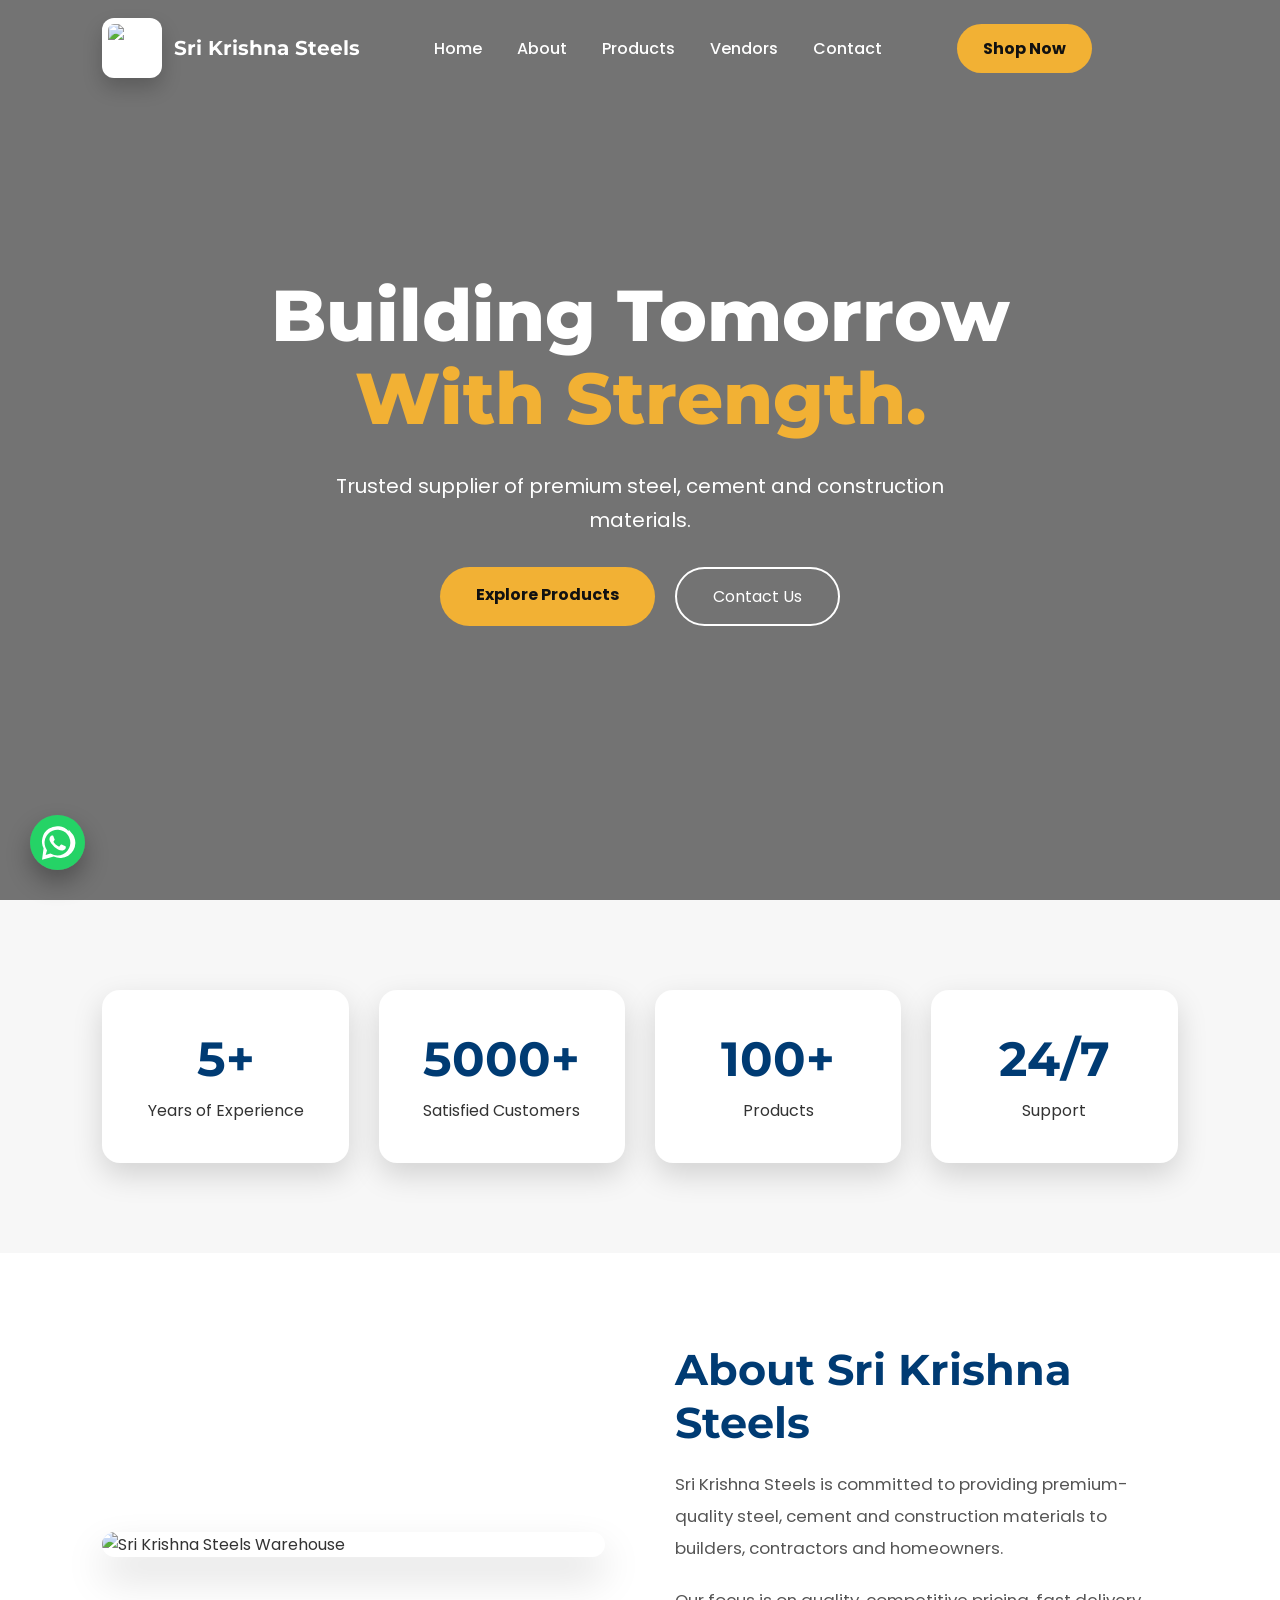
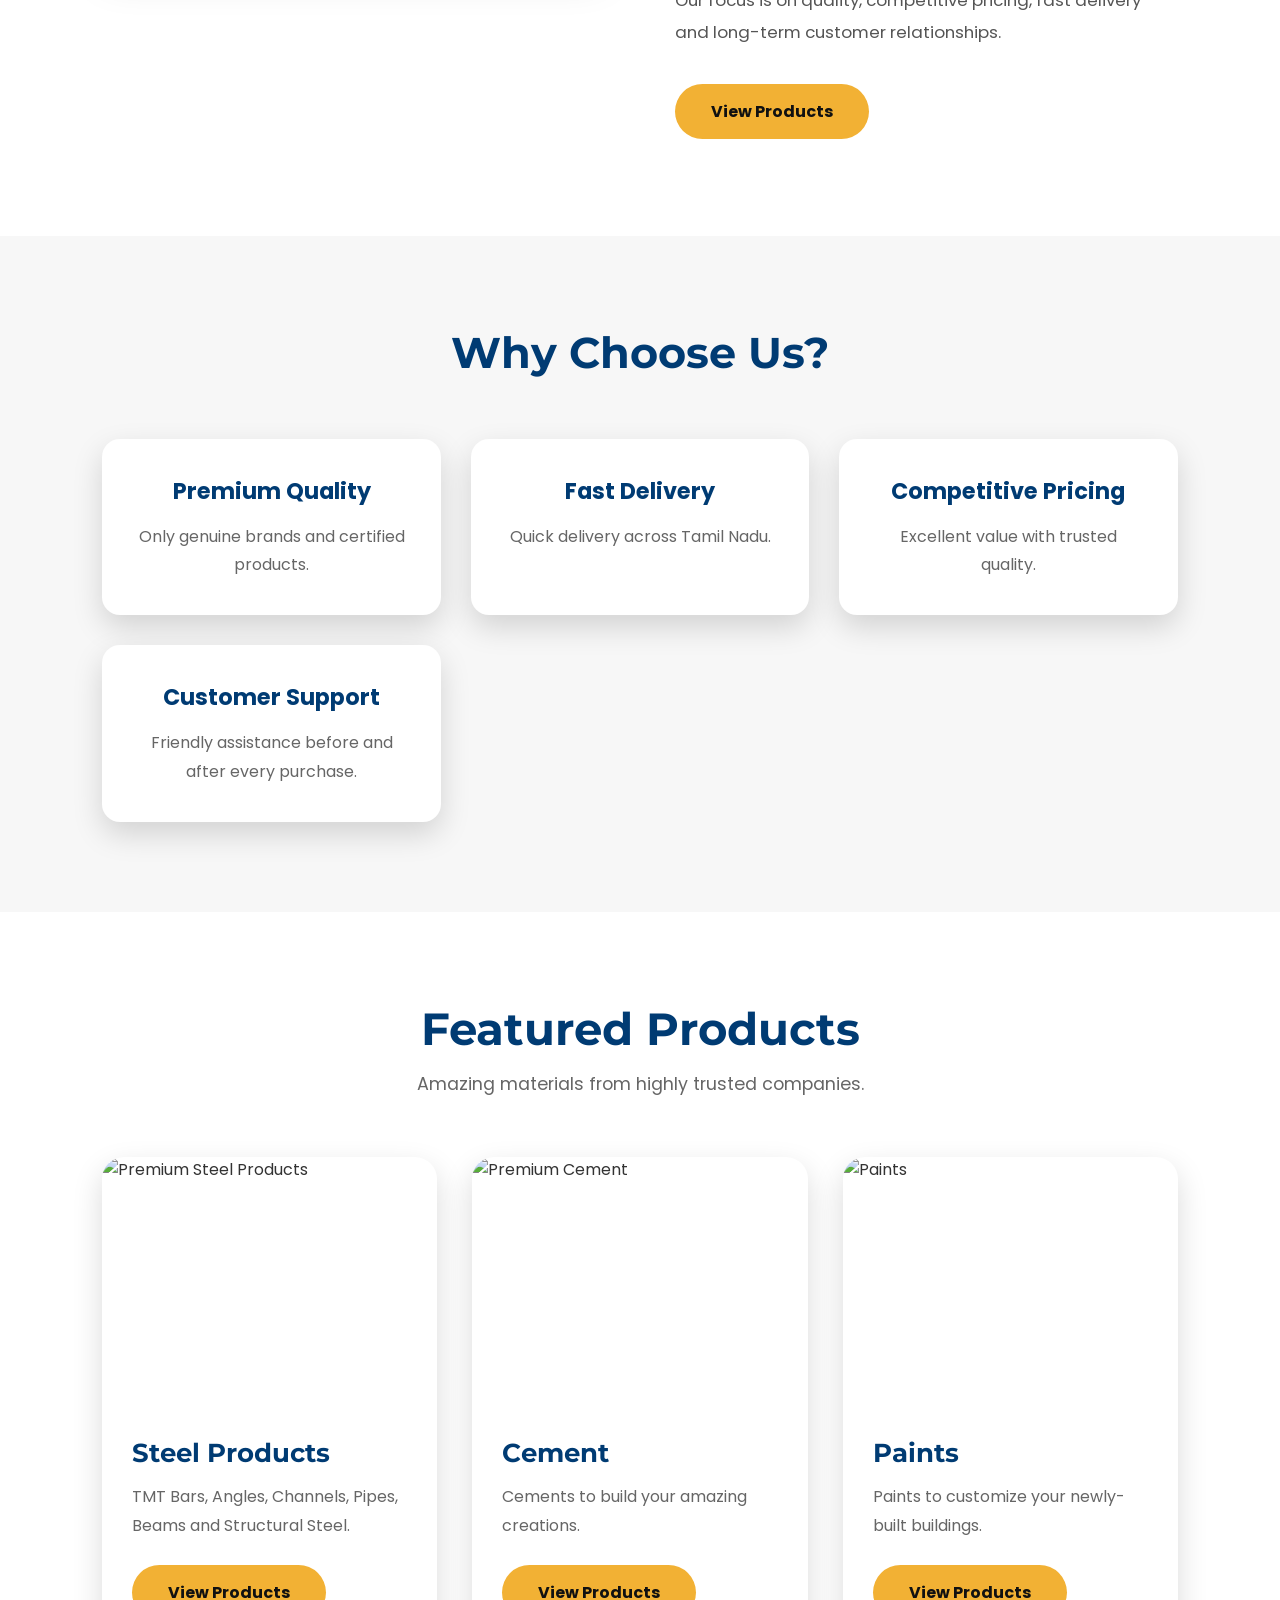
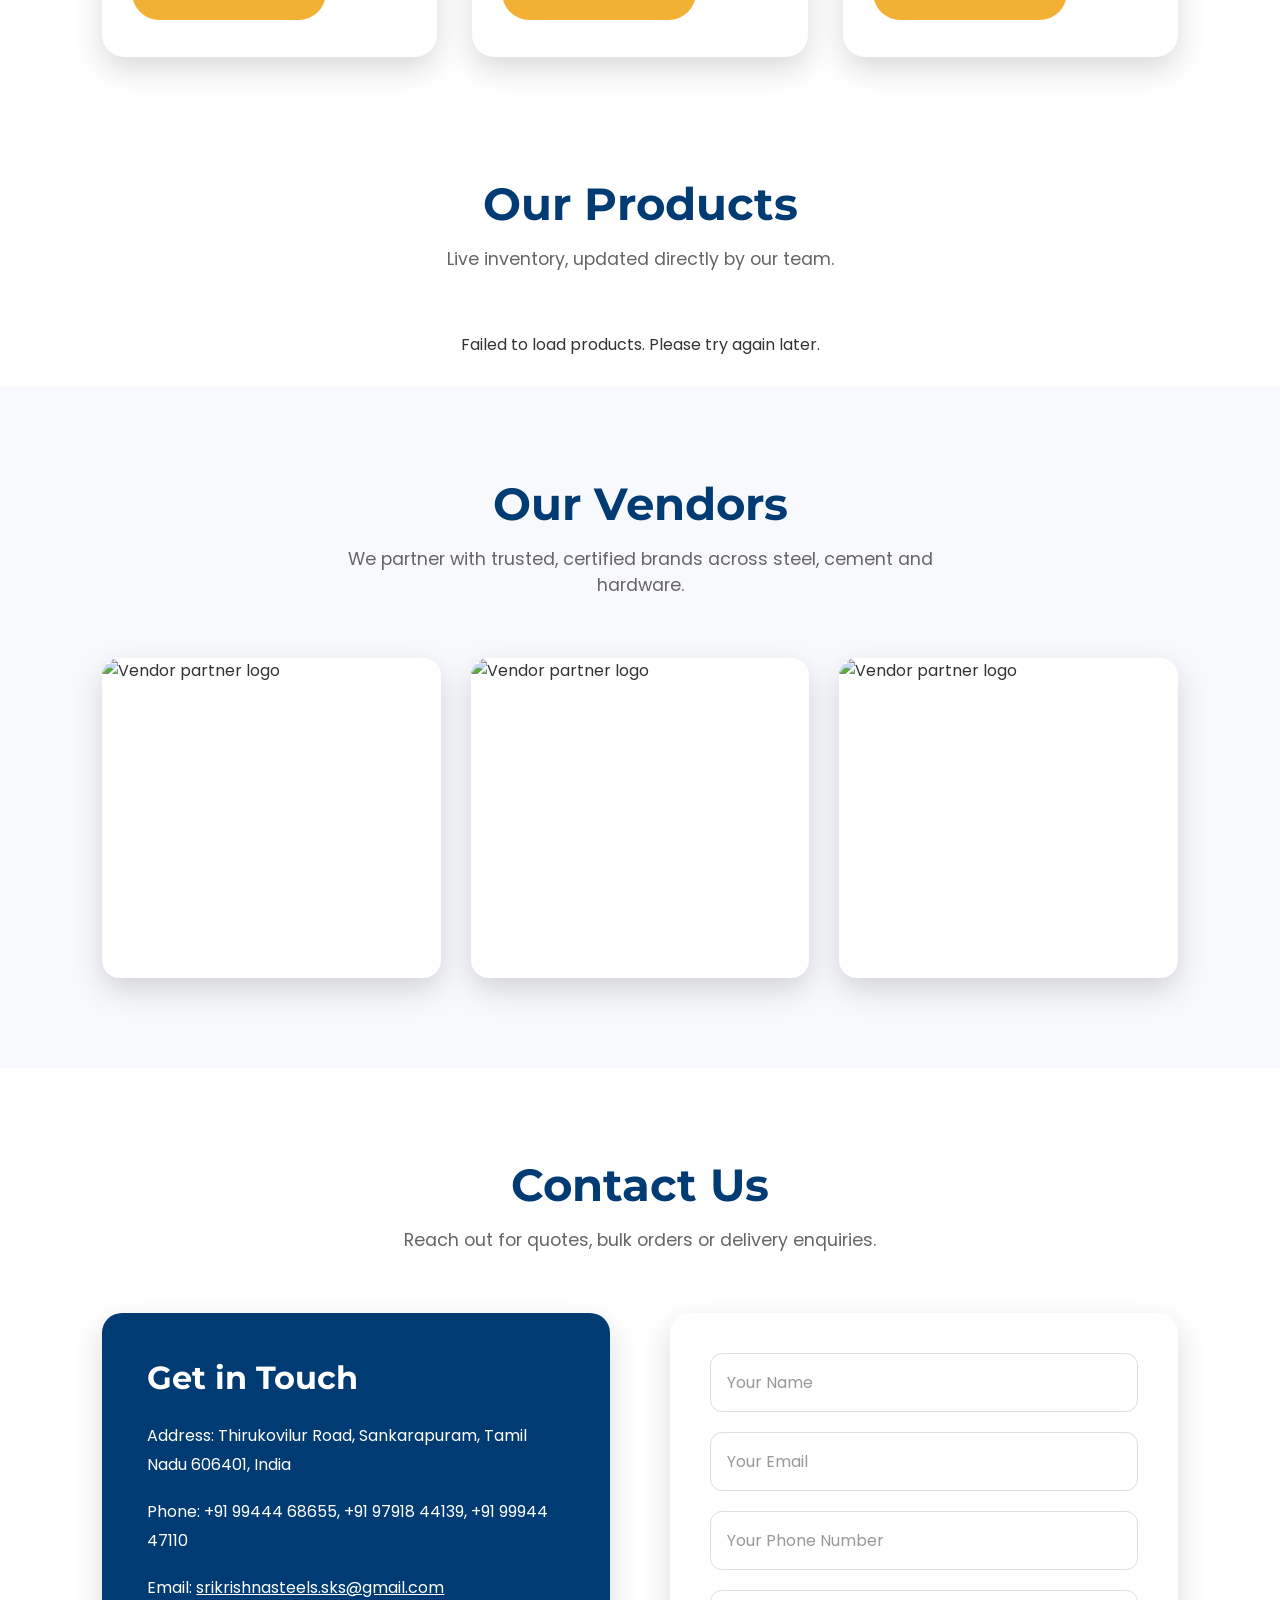
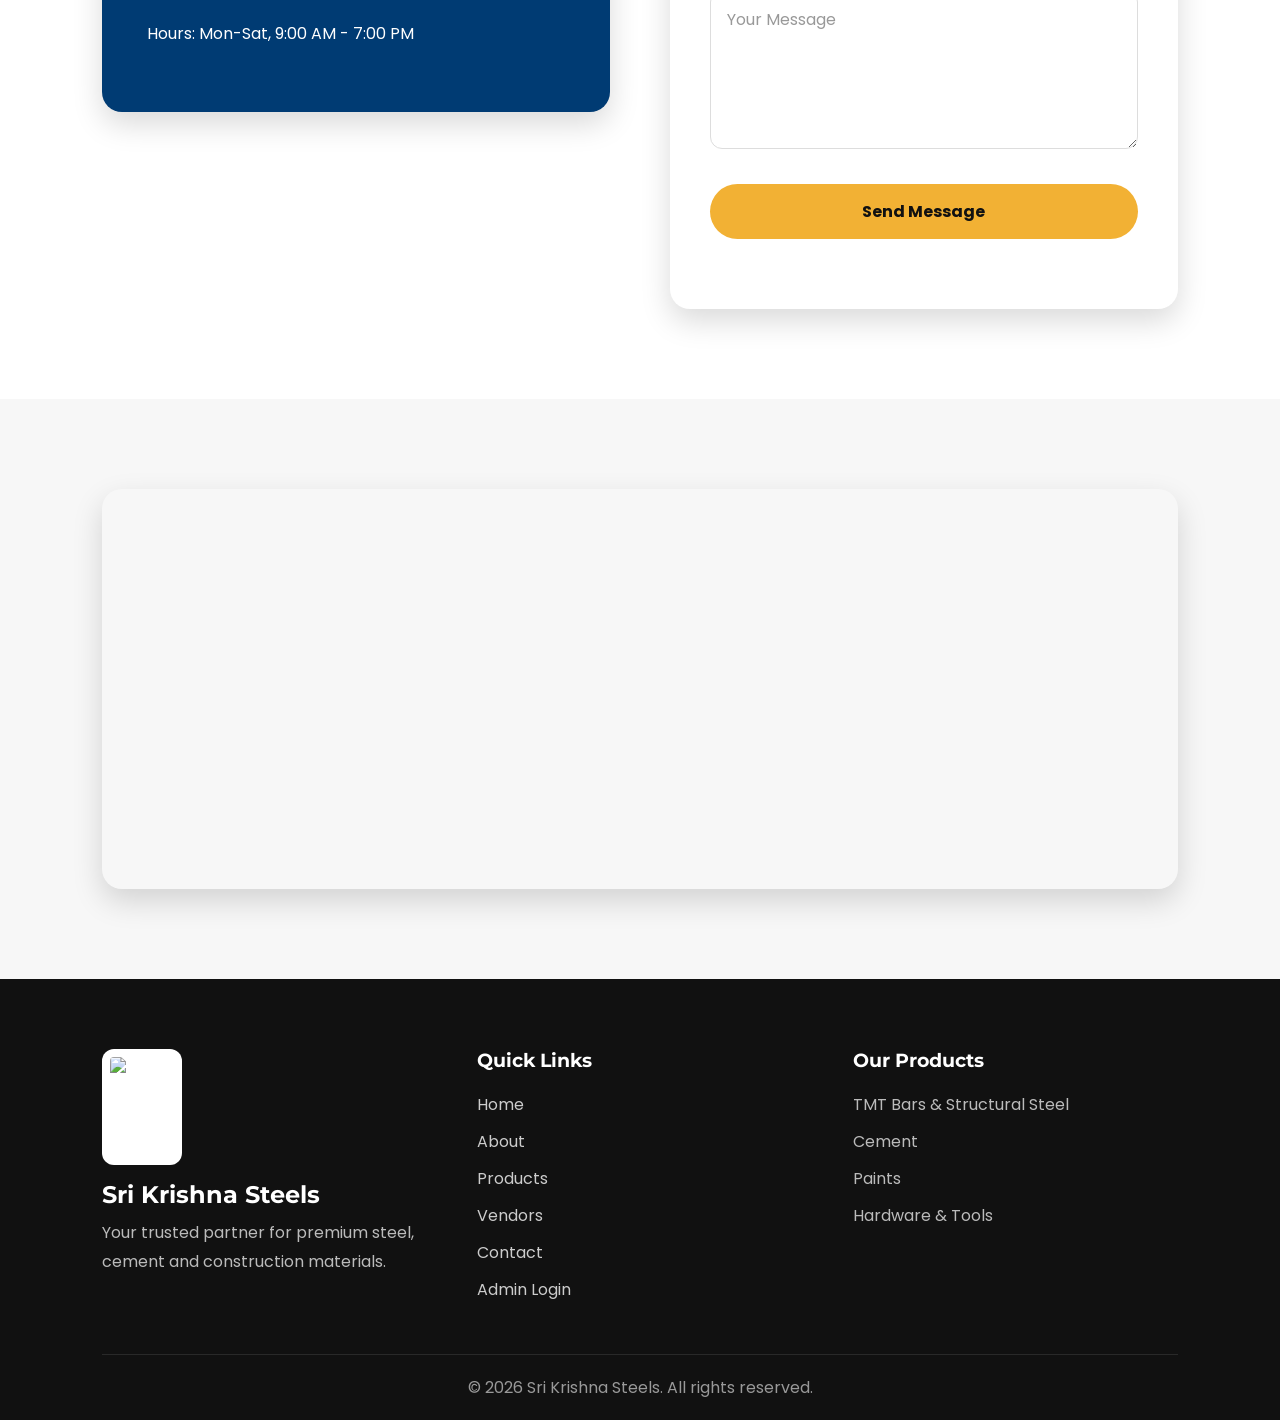
==== index.html @ 18e12d79 "Refactor product loading to use CSV instead of Firestore" ====
<!DOCTYPE html>
<html lang="en">

<head>

    <meta charset="UTF-8">
    <meta name="viewport" content="width=device-width, initial-scale=1.0">

    <title>Sri Krishna Steels | Premium Steel & Cement Supplier</title>

    <meta name="description"
        content="Sri Krishna Steels - Premium Steel, Cement, Hardware & Construction Materials.">

    <meta name="keywords"
        content="Steel,Cement,TMT Bars,Construction,Sri Krishna Steels">

    <meta name="author" content="Aadhavan Mathivanan - Website Designer">

    <meta name="theme-color" content="#003B73">

    <meta name="robots" content="index, follow">

    <link rel="icon" href="https://i.postimg.cc/sDcR0d3W/Screenshot-2026-07-01-153919.png">

    <link rel="stylesheet" href="style.css">

    <link href="https://fonts.googleapis.com/css2?family=Montserrat:wght@500;700;800&family=Poppins:wght@300;400;500;600&display=swap"
        rel="stylesheet">

</head>

<body>

<!-- ================= NAVBAR ================= -->

<header>

<nav class="navbar">

    <a href="#home" class="logo">

        <img src="https://i.postimg.cc/sDcR0d3W/Screenshot-2026-07-01-153919.png"
     alt="Sri Krishna Steels Logo"
     loading="eager">

        <span>Sri Krishna Steels</span>

    </a>

    <ul class="nav-links">

        <li><a href="#home">Home</a></li>

        <li><a href="#about">About</a></li>

        <li><a href="#products">Products</a></li>

        <li><a href="#vendors">Vendors</a></li>

        <li><a href="#contact">Contact</a></li>

    </ul>

    <a href="shop/index.html"
       class="shop-button">

        Shop Now

    </a>

    <div class="translate-widget">

        <div id="google_translate_element" class="google-translate-widget"></div>
    </div>

    <button class="hamburger" type="button" aria-label="Toggle navigation menu" aria-expanded="false">

        <span></span>
        <span></span>
        <span></span>

    </button>

</nav>

</header>

<!-- ================= HERO ================= -->

<section class="hero" id="home">

    <div class="hero-overlay"></div>

    <div class="hero-content">

        <h1>

            Building Tomorrow

            <span>With Strength.</span>

        </h1>

        <p>

            Trusted supplier of premium steel,
            cement and construction materials.

        </p>

        <div class="hero-buttons">

            <a href="#products"
               class="primary-btn">

                Explore Products

            </a>

            <a href="#contact"
               class="secondary-btn">

                Contact Us

            </a>

        </div>

    </div>

</section>

<!-- ================= STATS ================= -->

<section class="stats">

    <div class="stat-card">

        <h2>5+</h2>

        <p>Years of Experience</p>

    </div>

    <div class="stat-card">

        <h2>5000+</h2>

        <p>Satisfied Customers</p>

    </div>

    <div class="stat-card">

        <h2>100+</h2>

        <p>Products</p>

    </div>

    <div class="stat-card">

        <h2>24/7</h2>

        <p>Support</p>

    </div>

</section>

<!-- ================= ABOUT ================= -->

<section class="about" id="about">

<div class="about-container">

<div class="about-image">

<img src="https://i.ibb.co/3YjVnnwv/Screenshot-2026-07-06-174318.png"
     alt="Sri Krishna Steels Warehouse"
     loading="lazy">

</div>

<div class="about-content">

<h2>

About Sri Krishna Steels

</h2>

<p>

Sri Krishna Steels is committed to
providing premium-quality steel,
cement and construction materials
to builders, contractors and
homeowners.

</p>

<p>

Our focus is on quality,
competitive pricing,
fast delivery
and long-term customer relationships.

</p>

<a href="#products"
class="primary-btn">

View Products

</a>

</div>

</div>

</section>

<!-- ================= FEATURES ================= -->

<section class="why-us">

<h2>

Why Choose Us?

</h2>

<div class="features-grid">

<div class="feature-card">

<h3>Premium Quality</h3>

<p>

Only genuine brands and certified products.

</p>

</div>

<div class="feature-card">

<h3>Fast Delivery</h3>

<p>

Quick delivery across Tamil Nadu.

</p>

</div>

<div class="feature-card">

<h3>Competitive Pricing</h3>

<p>

Excellent value with trusted quality.

</p>

</div>

<div class="feature-card">

<h3>Customer Support</h3>

<p>

Friendly assistance before and after every purchase.

</p>

</div>

</div>

</section>
<!-- ================= PRODUCTS ================= -->

<section class="products" id="products">

    <div class="section-title">
        <h2>Featured Products</h2>
        <p>Amazing materials from highly trusted companies.</p>
    </div>

    <div class="product-grid">

        <div class="card">

            <img src="https://www.morecambemetals.co.uk/wp-content/uploads/2018/03/stainless-steel.jpg"
                 alt="Premium Steel Products"
                 loading="lazy">

            <div class="card-content">

                <h3>Steel Products</h3>

                <p>
                    TMT Bars, Angles, Channels, Pipes,
                    Beams and Structural Steel.
                </p>

                <a href="shop/index.html" class="primary-btn">
                    View Products
                </a>

            </div>

        </div>

        <div class="card">

            <img src="https://s7ap1.scene7.com/is/image/TslDXP/cement-the-foundation-of-modern-construction?fmt=webp-alpha"
                 alt="Premium Cement"
                 loading="lazy">

            <div class="card-content">

                <h3>Cement</h3>

                <p>
                    Cements to build your amazing creations.
                </p>

                <a href="shop/index.html" class="primary-btn">
                    View Products
                </a>

            </div>

        </div>

        <div class="card">

            <img src="https://i0.wp.com/movingtips.wpengine.com/wp-content/uploads/2021/04/concrete-paint.jpg?fit=400%2C683&ssl=1"
                 alt="Paints"
                 loading="lazy">

            <div class="card-content">

                <h3>Paints</h3>

                <p>
                    Paints to customize your newly-built buildings.
                </p>

                <a href="shop/index.html" class="primary-btn">
                    View Products
                </a>

            </div>

        </div>

    </div>

</section>

<!-- ================= LIVE INVENTORY ================= -->

<section id="ourProducts">

    <div class="section-title">
        <h2>Our Products</h2>
        <p>Live inventory, updated directly by our team.</p>
    </div>

    <div id="productList">Loading products...</div>

</section>

<style>
    #ourProducts { padding: 30px 5%; }
    #productList { display: flex; flex-wrap: wrap; gap: 16px; justify-content: center; }
    .product-card { background: #fff; border: 1px solid #eee; border-radius: 8px; padding: 16px; width: 220px; box-shadow: 0 2px 6px rgba(0,0,0,0.06); }
    .product-card h4 { margin: 0 0 8px; color: #003B73; }
    .product-card .price { color: #b23b3b; font-weight: bold; font-size: 16px; }
    .product-card .stock { font-size: 13px; color: #777; margin-top: 4px; }
</style>

<script type="text/javascript">
    // Inventory comes from a published Google Sheet (no Firebase needed).
    // Sheet columns expected: Name, Price, Stock
    const SHOP_SHEET_CSV_URL = "https://docs.google.com/spreadsheets/d/e/2PACX-1vTqAWy8m9Q3JcgJN_WY7gYUhVHHIQnccDnUjjPPAnBxLjG8RrHmQJIYgN_FAZjJfkpYkyhiEs_McCp5/pub?gid=0&single=true&output=csv";

    function parseCSV(text) {
        const rows = [];
        const lines = text.replace(/\r/g, "").split("\n").filter(line => line.length > 0);

        for (const line of lines) {
            const cells = [];
            let current = "";
            let inQuotes = false;

            for (let i = 0; i < line.length; i++) {
                const ch = line[i];
                if (inQuotes) {
                    if (ch === '"' && line[i + 1] === '"') { current += '"'; i++; }
                    else if (ch === '"') { inQuotes = false; }
                    else { current += ch; }
                } else {
                    if (ch === '"') inQuotes = true;
                    else if (ch === ",") { cells.push(current); current = ""; }
                    else current += ch;
                }
            }
            cells.push(current);
            rows.push(cells);
        }
        return rows;
    }

    function createProductCard(item) {
        const card = document.createElement("div");
        card.className = "product-card";

        const name = document.createElement("h4");
        name.textContent = item.name || "Unnamed product";

        const price = document.createElement("div");
        price.className = "price";
        price.textContent = `₹${item.price || "N/A"}`;

        const stock = document.createElement("div");
        stock.className = "stock";
        const stockCount = Number(item.stock) || 0;
        stock.textContent = stockCount > 0 ? `In stock: ${stockCount}` : "Out of stock";

        card.append(name, price, stock);
        return card;
    }

    async function loadPublicItems() {
        const listDiv = document.getElementById("productList");
        try {
            const res = await fetch(SHOP_SHEET_CSV_URL);
            if (!res.ok) throw new Error(`HTTP ${res.status}`);

            const rows = parseCSV(await res.text());
            const header = rows[0].map(h => h.trim().toLowerCase());
            const nameIdx = header.indexOf("name");
            const priceIdx = header.indexOf("price");
            const stockIdx = header.indexOf("stock");

            const items = rows.slice(1)
                .filter(r => r[nameIdx] && r[nameIdx].trim() !== "")
                .map(r => ({ name: r[nameIdx], price: r[priceIdx], stock: r[stockIdx] }));

            if (items.length === 0) {
                listDiv.textContent = "No products available right now.";
                return;
            }

            listDiv.innerHTML = "";
            items.forEach(item => listDiv.appendChild(createProductCard(item)));
        } catch (err) {
            console.error("Error loading products:", err);
            listDiv.textContent = "Failed to load products. Please try again later.";
        }
    }

    loadPublicItems();
</script>

<!-- ================= VENDORS ================= -->
<!-- This section was linked from the navbar (#vendors) but didn't exist yet -->

<section class="vendors" id="vendors">

    <div class="section-title">
        <h2>Our Vendors</h2>
        <p>We partner with trusted, certified brands across steel, cement and hardware.</p>
    </div>

    <div class="gallery">

        <div class="gallery-item">
            <img src="https://placehold.co/400x320?text=Vendor+1" alt="Vendor partner logo" loading="lazy">
        </div>

        <div class="gallery-item">
            <img src="https://placehold.co/400x320?text=Vendor+2" alt="Vendor partner logo" loading="lazy">
        </div>

        <div class="gallery-item">
            <img src="https://placehold.co/400x320?text=Vendor+3" alt="Vendor partner logo" loading="lazy">
        </div>

    </div>

</section>

<!-- ================= CONTACT ================= -->
<!-- This section was linked from the navbar (#contact) but didn't exist yet -->

<section class="contact" id="contact">

    <div class="section-title">
        <h2>Contact Us</h2>
        <p>Reach out for quotes, bulk orders or delivery enquiries.</p>
    </div>

    <div class="contact-container">

        <div class="contact-info">

            <h3>Get in Touch</h3>

            <p>Address: Thirukovilur Road, Sankarapuram, Tamil Nadu 606401, India</p>
            <p>Phone: +91 99444 68655, +91 97918 44139, +91 99944 47110</p>
            <p>Email: <a href="mailto:srikrishnasteels.sks@gmail.com" style="color:inherit;">srikrishnasteels.sks@gmail.com</a></p>
            <p>Hours: Mon-Sat, 9:00 AM - 7:00 PM</p>

        </div>

        <div class="contact-form">

            <form id="contactForm">

                <!-- Honeypot field: hidden from real visitors, bots often fill it in anyway -->
                <input type="text" name="website" id="website" autocomplete="off" tabindex="-1"
                       style="position:absolute; left:-9999px;" aria-hidden="true">

                <input type="text" name="name" placeholder="Your Name" required>
                <input type="email" name="email" placeholder="Your Email" required>
                <input type="tel" name="phone" placeholder="Your Phone Number">
                <textarea name="message" rows="5" placeholder="Your Message" required></textarea>

                <button type="submit" class="primary-btn">Send Message</button>
                <div id="contactFormMsg" style="margin-top:10px; font-size:14px;"></div>

            </form>

        </div>

    </div>

</section>

<!-- ================= LOCATION ================= -->

<section class="location">

    <div class="map-container">
        <iframe
            src="https://www.google.com/maps?q=11.890727,78.9177239&output=embed"
            width="100%" height="400" loading="lazy" allowfullscreen
            title="Sri Krishna Steels location map">
        </iframe>
    </div>

</section>

<!-- ================= FOOTER ================= -->

<footer>

    <div class="footer-container">

        <div class="footer-logo">
            <img src="https://i.postimg.cc/sDcR0d3W/Screenshot-2026-07-01-153919.png" alt="Sri Krishna Steels Logo">
            <h2>Sri Krishna Steels</h2>
            <p>Your trusted partner for premium steel, cement and construction materials.</p>
        </div>

        <div class="footer-links">
            <h3>Quick Links</h3>
            <a href="#home">Home</a>
            <a href="#about">About</a>
            <a href="#products">Products</a>
            <a href="#vendors">Vendors</a>
            <a href="#contact">Contact</a>
            <a href="admin-login.html">Admin Login</a>
        </div>

        <div class="footer-products">
            <h3>Our Products</h3>
            <p>TMT Bars & Structural Steel</p>
            <p>Cement</p>
            <p>Paints</p>
            <p>Hardware & Tools</p>
        </div>

    </div>

    <div class="footer-bottom">
        <p>&copy; 2026 Sri Krishna Steels. All rights reserved.</p>
    </div>

</footer>

<button id="topBtn" type="button" aria-label="Back to top">&uarr;</button>

<!-- Floating WhatsApp chat button — swap the number below if you'd rather use a different one -->
<a href="https://wa.me/919944468655?text=Hi%2C%20I%27m%20interested%20in%20your%20products."
   class="whatsapp-float"
   target="_blank"
   rel="noopener noreferrer"
   aria-label="Chat with us on WhatsApp">
    <svg viewBox="0 0 32 32" xmlns="http://www.w3.org/2000/svg" aria-hidden="true">
        <circle cx="16" cy="16" r="16" fill="#25D366"/>
        <path d="M22.5 9.5a8.9 8.9 0 0 0-14.6 9.9L7 26l6.8-1.8a8.9 8.9 0 0 0 12.6-7.9 8.8 8.8 0 0 0-2.6-6.3l-1.3-1.5zM16 23.6a7.4 7.4 0 0 1-3.8-1l-.3-.2-2.8.8.8-2.7-.2-.3a7.5 7.5 0 1 1 6.3 3.4z" fill="#fff"/>
        <path d="M19.9 17.9c-.2-.1-1.3-.6-1.5-.7-.2-.1-.3-.1-.5.1s-.6.7-.7.9-.3.2-.5.1a6.1 6.1 0 0 1-1.8-1.1 6.7 6.7 0 0 1-1.2-1.5c-.1-.2 0-.3.1-.5l.3-.4c.1-.1.1-.2.2-.4a.4.4 0 0 0 0-.4c-.1-.1-.5-1.2-.7-1.7s-.4-.4-.5-.4h-.4a.9.9 0 0 0-.6.3 2.6 2.6 0 0 0-.8 1.9 4.6 4.6 0 0 0 1 2.4 10.2 10.2 0 0 0 4 3.5 4.6 4.6 0 0 0 2.8.6 2.4 2.4 0 0 0 1.6-1.1 1.9 1.9 0 0 0 .1-1.1c-.1-.1-.2-.2-.4-.3z" fill="#fff"/>
    </svg>
</a>

<!-- ================= GOOGLE TRANSLATE SCRIPT ================= -->
<!-- Default new visitors to Tamil since that's our primary audience. If a visitor has already
     picked a language before (including switching back to English), this leaves their choice alone. -->
<script type="text/javascript">
    if (!document.cookie.includes("googtrans")) {
        document.cookie = "googtrans=/en/ta;path=/";
    }
</script>
<!-- googleTranslateElementInit must stay a global function (not inside script.js's module)
     because Google's translate script looks for it on `window` via the `cb=` callback param. -->
<script type="text/javascript">
    function googleTranslateElementInit() {
        new google.translate.TranslateElement(
            { pageLanguage: "en", includedLanguages: "en,ta", autoDisplay: false },
            "google_translate_element"
        );
    }
</script>
<script src="https://translate.google.com/translate_a/element.js?cb=googleTranslateElementInit"></script>


<!-- script.js uses `import`, so it must be loaded as a module -->
<script type="module" src="script.js"></script>

</body>
</html>
---- style.css ----
/* ==========================================
   SRI KRISHNA STEELS V2
   STYLE.CSS
========================================== */

/* Google Fonts */

@import url('https://fonts.googleapis.com/css2?family=Montserrat:wght@500;700;800&family=Poppins:wght@300;400;500;600&display=swap');

/* ================= VARIABLES ================= */

:root{

--primary:#003B73;
--secondary:#005792;
--accent:#F2B134;

--dark:#151515;
--light:#ffffff;
--gray:#f7f7f7;

--shadow:0 12px 30px rgba(0,0,0,.15);

}

/* ================= RESET ================= */

*{

margin:0;
padding:0;
box-sizing:border-box;

}

html{

scroll-behavior:smooth;

}

body{

font-family:"Poppins",sans-serif;
background:white;
color:#333;
overflow-x:hidden;

}

img{

max-width:100%;
display:block;

}

section{

padding:90px 8%;

}

/* ================= NAVBAR ================= */

.navbar{

position:fixed;
top:0;
left:0;

width:100%;

padding:18px 8%;

display:flex;

justify-content:space-between;

align-items:center;

z-index:999;

transition:.4s;

background:transparent;

}

.navbar.scrolled{

background:rgba(0,59,115,.82);

backdrop-filter:blur(15px);

box-shadow:0 8px 30px rgba(0,0,0,.25);

padding:14px 8%;

}

/* Logo */

.logo{

display:flex;

align-items:center;

gap:12px;

text-decoration:none;

color:white;

font-family:"Montserrat",sans-serif;

font-weight:700;

font-size:1.25rem;

}

.logo img{

width:60px;

height:60px;

object-fit:contain;

background:white;

padding:6px;

border-radius:12px;

box-shadow:0 10px 20px rgba(0,0,0,.2);

transition:.35s;

}

.logo:hover img{

transform:rotate(-4deg) scale(1.05);

}

/* Navigation */

.nav-links{

display:flex;

list-style:none;

gap:35px;

}

.nav-links a{

color:white;

text-decoration:none;

font-weight:500;

position:relative;

transition:.3s;

}

.nav-links a::after{

content:"";

position:absolute;

left:0;

bottom:-6px;

width:0;

height:2px;

background:var(--accent);

transition:.35s;

}

.nav-links a:hover::after{

width:100%;

}

/* Shop Button */

.shop-button{

background:var(--accent);

padding:12px 26px;

border-radius:50px;

text-decoration:none;

font-weight:700;

color:#111;

transition:.3s;

}

.shop-button:hover{

transform:translateY(-4px);

box-shadow:0 10px 25px rgba(242,177,52,.35);

}

/* Translate Widget */

.translate-widget{

margin-left:12px;
	display:flex;

align-items:center;

}

.translate-widget .goog-te-gadget{

font-family:"Poppins",sans-serif !important;

}

.translate-widget .goog-te-gadget-simple{

background:#ffffff;

border:1px solid #d8e3ef;

border-radius:999px;

padding:8px 12px;
	display:flex;

align-items:center;

color:#003B73;

box-shadow:0 4px 12px rgba(0,0,0,.12);

transition:.3s;

}

.translate-widget .goog-te-gadget-simple:hover{

background:#f6faff;

transform:translateY(-1px);

box-shadow:0 6px 16px rgba(0,0,0,.16);

}

.translate-widget .goog-te-gadget-simple .goog-te-menu-value span{

color:#003B73 !important;

font-weight:600;

}

.translate-widget .goog-te-gadget-simple img,
.translate-widget .goog-te-gadget-icon{
	display:none;

}


/* Hamburger */

.hamburger{

display:none;

flex-direction:column;

gap:6px;

cursor:pointer;

background:none;

border:none;

padding:0;

}

.hamburger span{

width:30px;

height:3px;

background:white;

border-radius:50px;

transition:.35s;

}

/* ================= HERO ================= */

.hero{

height:100vh;

display:flex;

justify-content:center;

align-items:center;

text-align:center;

position:relative;

background:

linear-gradient(

rgba(0,0,0,.55),

rgba(0,0,0,.55)

),

url("https://cdn.phototourl.com/free/2026-07-06-1b9e506d-2ec3-4952-b390-1fcaef86f535.png");

background-size:cover;

background-position:center;

color:white;

}

.hero-content{

max-width:850px;

animation:fadeUp 1s ease;

}

.hero h1{

font-size:4.5rem;

font-family:"Montserrat",sans-serif;

font-weight:800;

line-height:1.15;

}

.hero h1 span{

color:var(--accent);

}

.hero p{

font-size:1.25rem;

margin:30px auto;

max-width:700px;

line-height:1.7;

}

/* Hero Buttons */

.hero-buttons{

display:flex;

justify-content:center;

gap:20px;

flex-wrap:wrap;

}

.primary-btn{

display:inline-block;

background:var(--accent);

padding:15px 36px;

border-radius:40px;

text-decoration:none;

color:#111;

font-weight:700;

transition:.35s;

border:none;

font-family:"Poppins",sans-serif;

font-size:1rem;

cursor:pointer;

}

.primary-btn:hover{

transform:translateY(-5px);

box-shadow:0 15px 35px rgba(242,177,52,.35);

}

.secondary-btn{

display:inline-block;

padding:15px 36px;

border:2px solid white;

border-radius:40px;

color:white;

text-decoration:none;

transition:.35s;

}

.secondary-btn:hover{

background:white;

color:var(--primary);

}

/* Scroll Arrow */

.scroll-down{

position:absolute;

bottom:35px;

left:50%;

transform:translateX(-50%);

font-size:2rem;

animation:bounce 2s infinite;

}

/* ================= STATS ================= */

.stats{

display:grid;

grid-template-columns:repeat(auto-fit,minmax(220px,1fr));

gap:30px;

background:var(--gray);

}

.stat-card{

background:white;

padding:40px;

border-radius:18px;

text-align:center;

box-shadow:var(--shadow);

transition:.35s;

}

.stat-card:hover{

transform:translateY(-8px);

}

.stat-card h2{

font-size:3rem;

font-family:"Montserrat",sans-serif;

color:var(--primary);

}

.stat-card p{

margin-top:10px;

}

/* ================= ANIMATIONS ================= */

@keyframes fadeUp{

from{

opacity:0;

transform:translateY(40px);

}

to{

opacity:1;

transform:translateY(0);

}

}

@keyframes bounce{

0%,100%{

transform:translate(-50%,0);

}

50%{

transform:translate(-50%,10px);

}

}
/* ==========================================
   ABOUT SECTION
========================================== */

.about{

background:white;

}

.about-container{

display:grid;

grid-template-columns:1fr 1fr;

align-items:center;

gap:70px;

}

.about-image img{

width:100%;

border-radius:20px;

box-shadow:0 20px 40px rgba(0,0,0,.15);

transition:.4s;

}

.about-image img:hover{

transform:scale(1.03);

}

.about-content h2{

font-size:2.7rem;

font-family:"Montserrat",sans-serif;

color:var(--primary);

margin-bottom:20px;

}

.about-content p{

font-size:1.05rem;

line-height:1.9;

margin-bottom:20px;

color:#555;

}

.about-content .primary-btn{

margin-top:15px;

}

/* ==========================================
   WHY CHOOSE US
========================================== */

.why-us{

background:var(--gray);

text-align:center;

}

.why-us h2{

font-size:2.7rem;

color:var(--primary);

font-family:"Montserrat",sans-serif;

margin-bottom:60px;

}

.features-grid{

display:grid;

grid-template-columns:repeat(auto-fit,minmax(250px,1fr));

gap:30px;

}

.feature-card{

background:white;

padding:35px;

border-radius:18px;

box-shadow:var(--shadow);

transition:.35s;

}

.feature-card:hover{

transform:translateY(-10px);

box-shadow:0 18px 40px rgba(0,0,0,.2);

}

.feature-card h3{

color:var(--primary);

font-size:1.4rem;

margin-bottom:15px;

}

.feature-card p{

color:#666;

line-height:1.8;

}

/* ==========================================
   SECTION TITLES
========================================== */

.section-title{

text-align:center;

margin-bottom:60px;

}

.section-title h2{

font-size:2.8rem;

font-family:"Montserrat",sans-serif;

color:var(--primary);

margin-bottom:15px;

}

.section-title p{

font-size:1.1rem;

color:#666;

max-width:650px;

margin:auto;

}

/* ==========================================
   PRODUCTS
========================================== */

.products{

background:white;

}

.product-grid{

display:grid;

grid-template-columns:repeat(auto-fit,minmax(320px,1fr));

gap:35px;

}

.card{

background:white;

border-radius:22px;

overflow:hidden;

box-shadow:var(--shadow);

transition:.4s;

position:relative;

}

.card:hover{

transform:translateY(-12px);

box-shadow:0 25px 45px rgba(0,0,0,.2);

}

.card img{

width:100%;

height:250px;

object-fit:cover;

transition:.5s;

}

.card:hover img{

transform:scale(1.08);

}

.card-content{

padding:30px;

}

.card-content h3{

font-size:1.6rem;

color:var(--primary);

margin-bottom:15px;

font-family:"Montserrat",sans-serif;

}

.card-content p{

color:#666;

line-height:1.8;

margin-bottom:25px;

}

/* ==========================================
   PRODUCT BUTTON
========================================== */

.card-content .primary-btn{

display:inline-block;

}

/* ==========================================
   PRODUCT HOVER EFFECT
========================================== */

.card::before{

content:"";

position:absolute;

top:0;

left:0;

width:100%;

height:6px;

background:linear-gradient(
90deg,
var(--primary),
var(--accent)
);

transform:scaleX(0);

transform-origin:left;

transition:.4s;

}

.card:hover::before{

transform:scaleX(1);

}

/* ==========================================
   FEATURE ICON ANIMATION
========================================== */

.feature-card:hover h3{

transform:translateY(-4px);

transition:.3s;

}

/* ==========================================
   BUTTON ANIMATION
========================================== */

.primary-btn:hover{

letter-spacing:.5px;

}
/* ==========================================
   VENDORS
========================================== */

.vendors{

background:#f8f9fc;

}

.gallery{

display:grid;

grid-template-columns:repeat(auto-fit,minmax(280px,1fr));

gap:30px;

}

.gallery-item{

overflow:hidden;

border-radius:18px;

background:white;

box-shadow:var(--shadow);

transition:.4s;

}

.gallery-item img{

width:100%;

height:320px;

object-fit:cover;

transition:.45s;

display:block;

}

.gallery-item:hover{

transform:translateY(-10px);

box-shadow:0 20px 40px rgba(0,0,0,.18);

}

.gallery-item:hover img{

transform:scale(1.05);

}

/* ==========================================
   TESTIMONIALS
========================================== */

.testimonials{

background:white;

}

.testimonial-grid{

display:grid;

grid-template-columns:repeat(auto-fit,minmax(300px,1fr));

gap:30px;

}

.testimonial-card{

background:var(--gray);

padding:35px;

border-radius:18px;

box-shadow:var(--shadow);

transition:.35s;

}

.testimonial-card:hover{

transform:translateY(-8px);

}

.testimonial-card p{

font-style:italic;

line-height:1.8;

color:#555;

margin-bottom:20px;

}

.testimonial-card h4{

color:var(--primary);

font-family:"Montserrat",sans-serif;

}

/* ==========================================
   CALL TO ACTION
========================================== */

.cta{

background:linear-gradient(
135deg,
var(--primary),
var(--secondary)
);

color:white;

text-align:center;

padding:100px 8%;

}

.cta h2{

font-size:3rem;

font-family:"Montserrat",sans-serif;

margin-bottom:20px;

}

.cta p{

max-width:700px;

margin:auto;

font-size:1.15rem;

line-height:1.8;

margin-bottom:40px;

}

.cta .primary-btn{

background:var(--accent);

color:#111;

}

/* ==========================================
   CONTACT
========================================== */

.contact{

background:white;

}

.contact-container{

display:grid;

grid-template-columns:1fr 1fr;

gap:60px;

align-items:start;

}

.contact-info{

background:var(--primary);

color:white;

padding:45px;

border-radius:20px;

box-shadow:var(--shadow);

}

.contact-info h3{

font-size:2rem;

margin-bottom:25px;

font-family:"Montserrat",sans-serif;

}

.contact-info p{

margin-bottom:18px;

line-height:1.8;

}

.contact-form{

background:white;

padding:40px;

border-radius:20px;

box-shadow:var(--shadow);

}

.contact-form form{

display:flex;

flex-direction:column;

gap:20px;

}

.contact-form input,
.contact-form textarea{

width:100%;

padding:16px;

border:1px solid #ddd;

border-radius:12px;

font-size:1rem;

font-family:"Poppins",sans-serif;

outline:none;

transition:.3s;

}

.contact-form input:focus,
.contact-form textarea:focus{

border-color:var(--primary);

box-shadow:0 0 0 4px rgba(0,59,115,.1);

}

.contact-form textarea{

resize:vertical;

}

/* ==========================================
   MAP
========================================== */

.location{

background:#f7f7f7;

}

.map-container{

overflow:hidden;

border-radius:20px;

box-shadow:var(--shadow);

}

.map-container iframe{

display:block;

width:100%;

border:0;

}

/* ==========================================
   CONTACT BUTTON
========================================== */

.contact .primary-btn{

display:inline-block;

margin-top:15px;

}
/* ==========================================
   FOOTER
========================================== */

footer{

background:#111;

color:white;

padding:70px 8% 20px;

}

.footer-container{

display:grid;

grid-template-columns:repeat(auto-fit,minmax(250px,1fr));

gap:50px;

margin-bottom:40px;

}

.footer-logo img{

width:80px;

margin-bottom:15px;

background:white;

padding:8px;

border-radius:12px;

}

.footer-logo h2{

font-family:"Montserrat",sans-serif;

margin-bottom:10px;

}

.footer-logo p{

color:#bbb;

line-height:1.8;

}

.footer-links h3,
.footer-products h3{

margin-bottom:20px;

font-family:"Montserrat",sans-serif;

}

.footer-links a{

display:block;

margin-bottom:12px;

color:#ccc;

text-decoration:none;

transition:.3s;

}

.footer-links a:hover{

color:var(--accent);

padding-left:8px;

}

.footer-products p{

margin-bottom:12px;

color:#bbb;

}

.footer-bottom{

border-top:1px solid rgba(255,255,255,.1);

padding-top:20px;

text-align:center;

color:#999;

}

/* ==========================================
   BACK TO TOP BUTTON
========================================== */

#topBtn{

position:fixed;

right:30px;

bottom:30px;

width:55px;

height:55px;

border:none;

border-radius:50%;

background:var(--accent);

color:#111;

font-size:1.5rem;

font-weight:bold;

cursor:pointer;

display:none;

box-shadow:0 12px 25px rgba(0,0,0,.3);

transition:.35s;

z-index:999;

}

#topBtn:hover{

transform:translateY(-5px);

}

/* ==========================================
   WHATSAPP FLOATING BUTTON
========================================== */

.whatsapp-float{

position:fixed;

left:30px;

bottom:30px;

width:55px;

height:55px;

display:flex;

align-items:center;

justify-content:center;

border-radius:50%;

box-shadow:0 12px 25px rgba(0,0,0,.3);

transition:.35s;

z-index:999;

}

.whatsapp-float svg{

width:100%;

height:100%;

}

.whatsapp-float:hover{

transform:translateY(-5px) scale(1.05);

}

@media(max-width:500px){

.whatsapp-float{

width:48px;

height:48px;

left:16px;

bottom:16px;

}

#topBtn{

width:48px;

height:48px;

right:16px;

bottom:16px;

}

}

/* ==========================================
   HAMBURGER ANIMATION

========================================== */

.hamburger.active span:nth-child(1){

transform:translateY(9px) rotate(45deg);

}

.hamburger.active span:nth-child(2){

opacity:0;

}

.hamburger.active span:nth-child(3){

transform:translateY(-9px) rotate(-45deg);

}

/* ==========================================
   MOBILE RESPONSIVE
========================================== */

@media(max-width:992px){

.about-container,
.contact-container{

grid-template-columns:1fr;

}

.hero h1{

font-size:3.2rem;

}

.nav-links{

position:fixed;

top:80px;

right:-100%;

width:280px;

height:calc(100vh - 80px);

background:rgba(0,59,115,.98);

display:flex;

flex-direction:column;

justify-content:flex-start;

align-items:center;

padding-top:50px;

gap:35px;

transition:.4s;

}

.nav-links.active{

right:0;

}

.hamburger{

display:flex;

}

.shop-button{

display:none;

}

}

@media(max-width:768px){

section{

padding:70px 6%;

}

.hero h1{

font-size:2.5rem;

}

.hero p{

font-size:1rem;

}

.section-title h2{

font-size:2.1rem;

}

.cta h2{

font-size:2.2rem;

}

.stats{

grid-template-columns:1fr 1fr;

}

}

@media(max-width:500px){

.stats{

grid-template-columns:1fr;

}

.hero-buttons{

flex-direction:column;

align-items:center;

}

.primary-btn,
.secondary-btn{

width:100%;

max-width:280px;

text-align:center;

}

.logo span{

font-size:1rem;

}

.logo img{

width:50px;

height:50px;

}

}

/* ==========================================
   SMOOTH ANIMATIONS
========================================== */

.card,
.feature-card,
.gallery-item,
.testimonial-card,
.stat-card{

transition:.35s ease;

}

.card:hover,
.feature-card:hover,
.gallery-item:hover,
.testimonial-card:hover,
.stat-card:hover{

transform:translateY(-10px);

}

/* ==========================================
   INPUT PLACEHOLDERS
========================================== */

input::placeholder,
textarea::placeholder{

color:#999;

}

/* ==========================================
   SELECTION COLOR
========================================== */

::selection{

background:var(--accent);

color:#111;

}

/* ==========================================
   SCROLLBAR
========================================== */

::-webkit-scrollbar{

width:10px;

}

::-webkit-scrollbar-track{

background:#eee;

}

::-webkit-scrollbar-thumb{

background:var(--primary);

border-radius:50px;

}

::-webkit-scrollbar-thumb:hover{

background:var(--secondary);

}
/* Scroll Animation */

.hidden{
opacity:0;
transform:translateY(40px);
transition:.8s ease;
}

.show{
opacity:1;
transform:translateY(0);
}

/* Ripple Effect */

.primary-btn{
position:relative;
overflow:hidden;
}

.ripple{
position:absolute;
border-radius:50%;
transform:scale(0);
animation:ripple .6s linear;
background:rgba(255,255,255,.45);
pointer-events:none;
}

@keyframes ripple{

to{

transform:scale(4);

opacity:0;

}

}
/* 1. Hide the modern Google Translate top iframe header */
.VIpgJd-ZVi9od-ORHb-OEVmcd, 
.VIpgJd-ZVi9od-l4eHX-hSRGPd, 
.VIpgJd-yAWNEb-L7lbkb, 
.VIpgJd-ZVi9od-aZ2wEe-wOHMyf-ti6hGc,
iframe.goog-te-banner-frame {
    display: none !important;
    visibility: hidden !important;
    height: 0 !important;
}

/* 2. Prevent Google from pushing your layout down with extra whitespace */
body {
    top: 0px !important;
    position: static !important;
}

/* 3. Optional: Hide the popup tooltip that appears when hovering over translated text */
#goog-gt-tt, 
.goog-tooltip, 
.goog-tooltip:hover {
    display: none !important;
    visibility: hidden !important;
}
.goog-text-highlight {
    background-color: transparent !important;
    box-shadow: none !important;
}
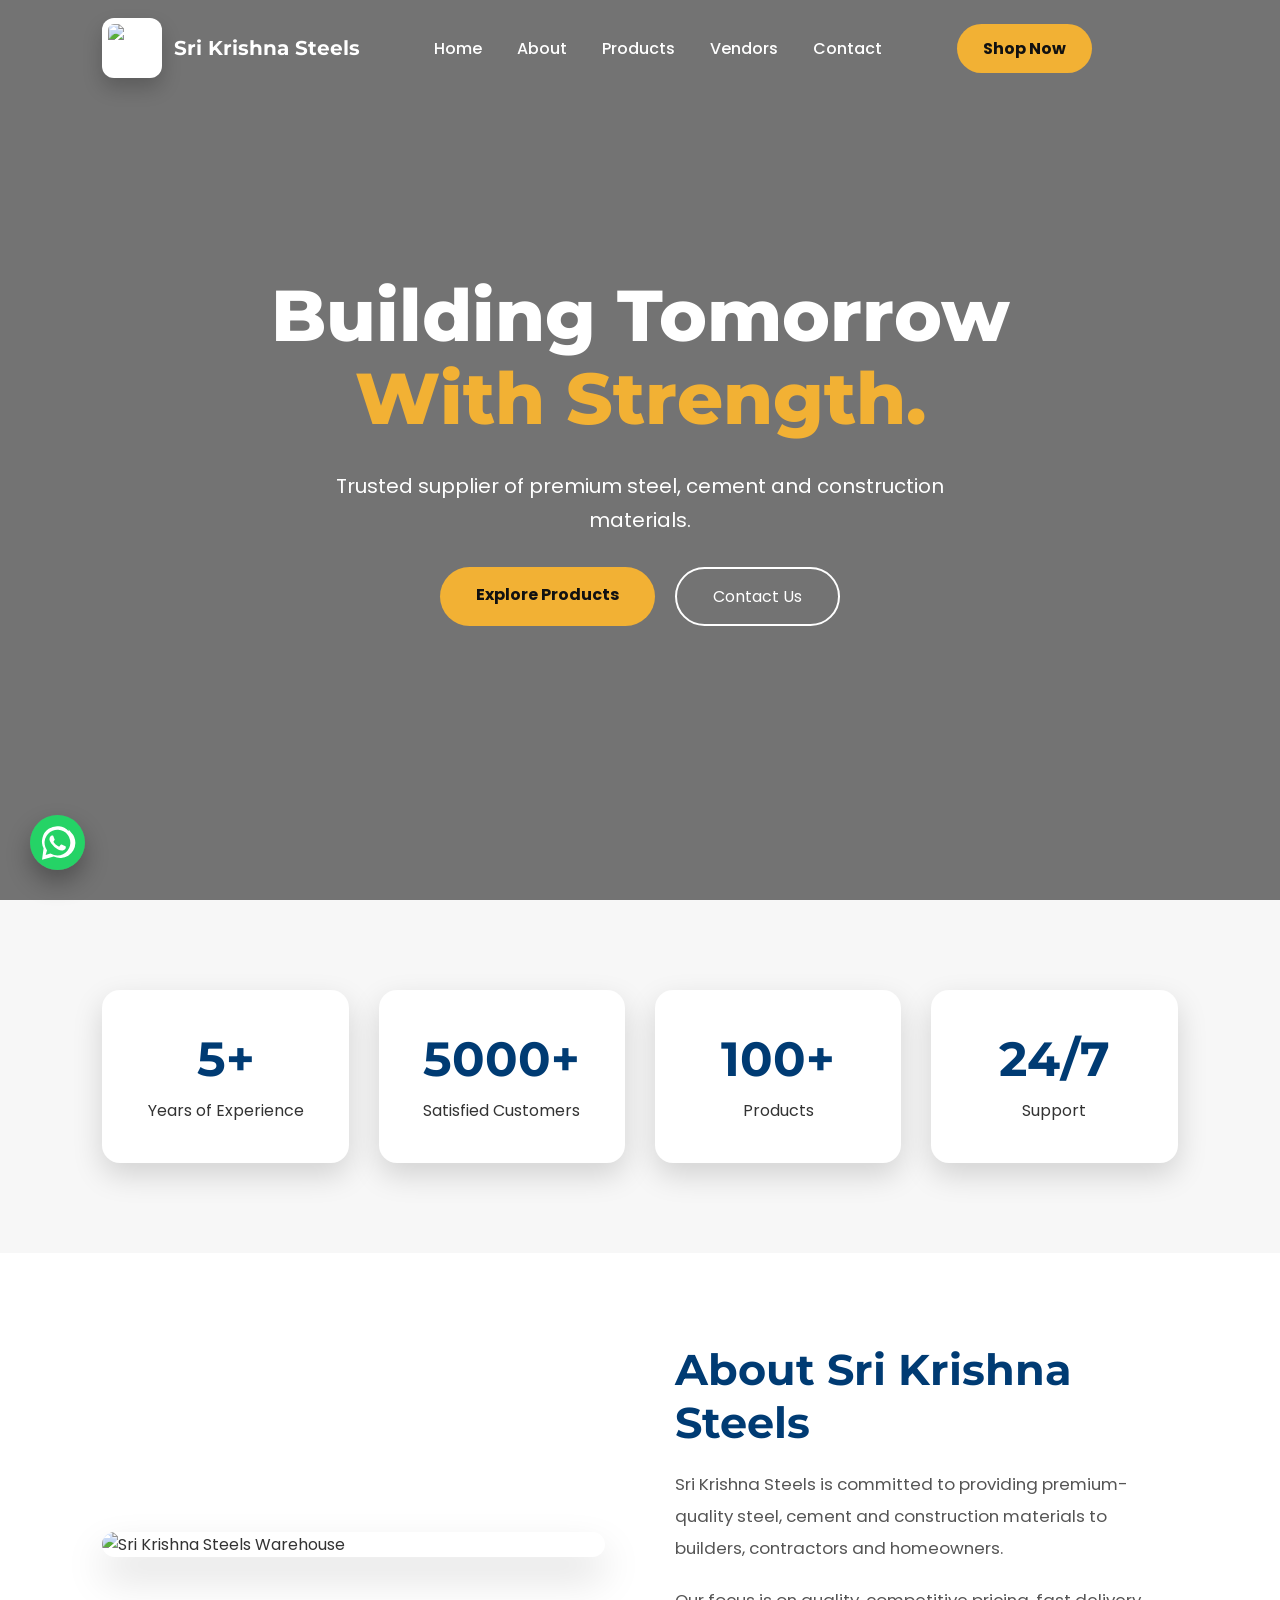
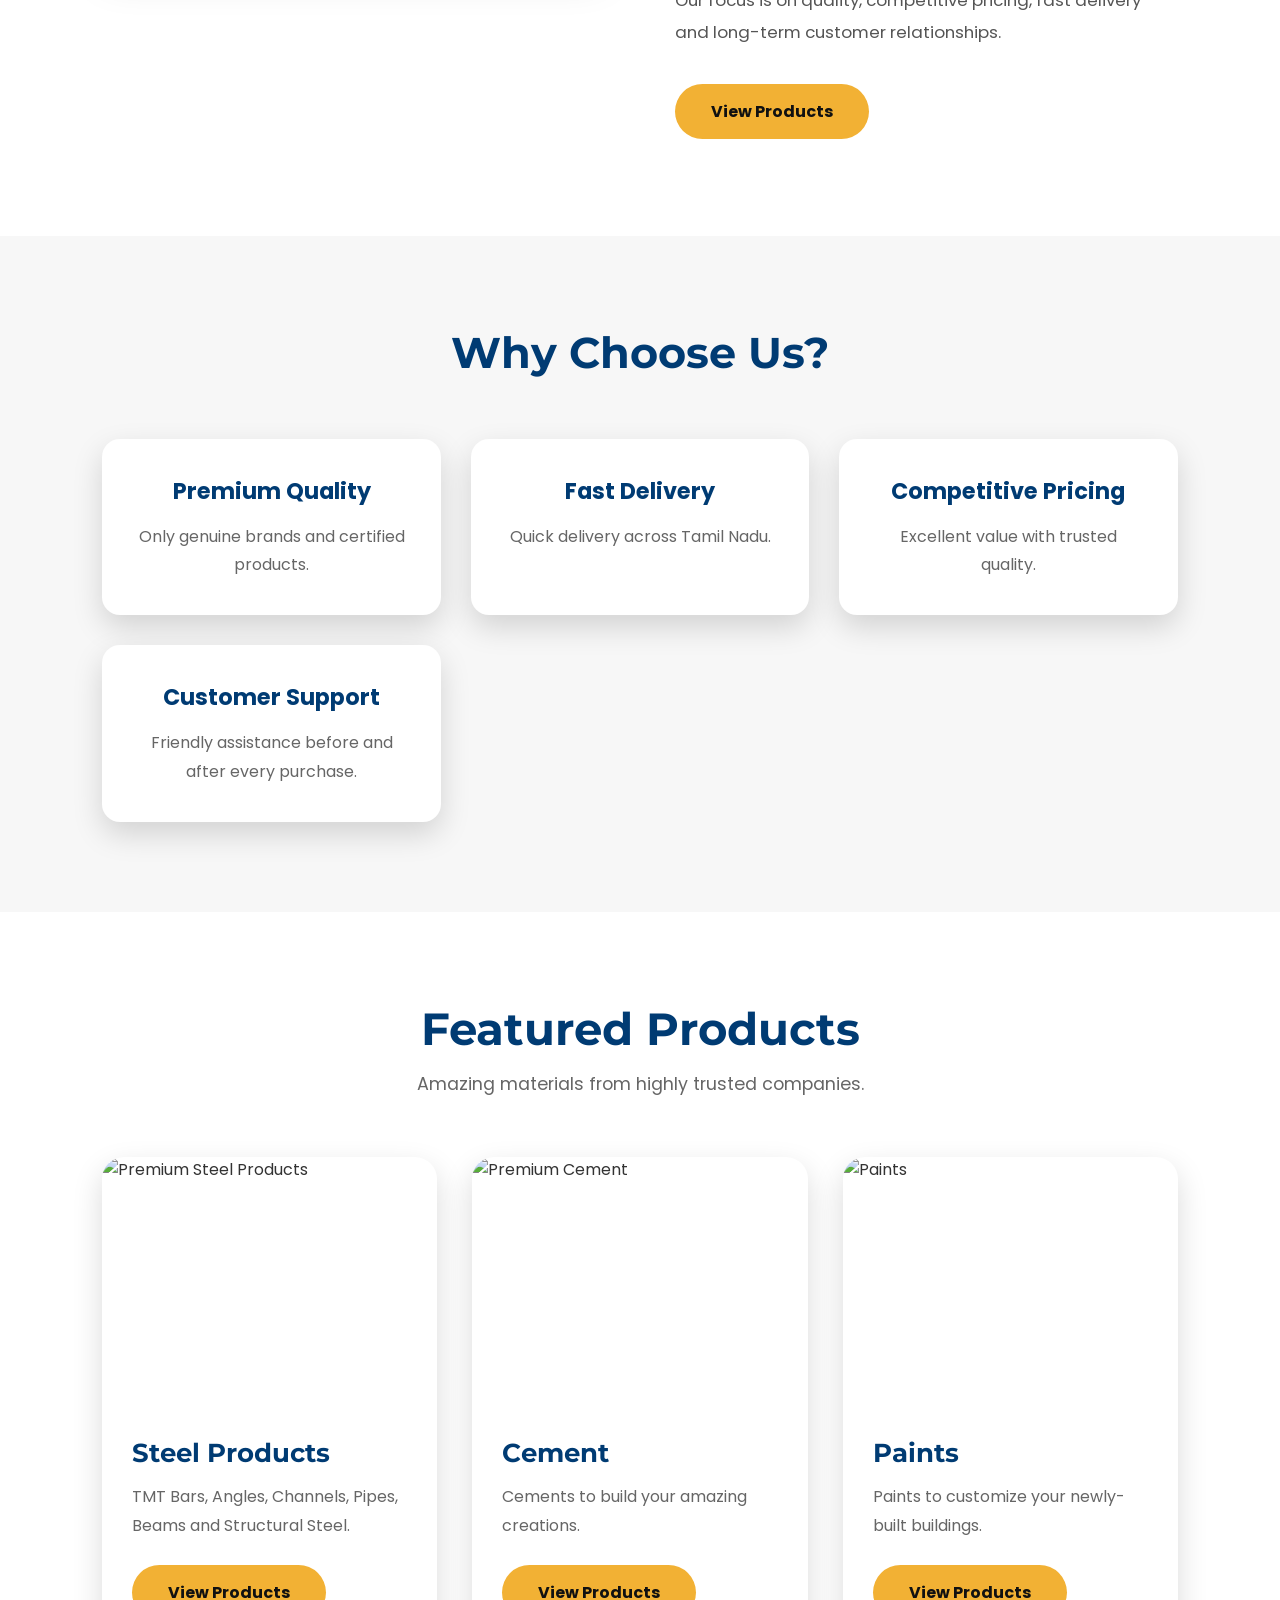
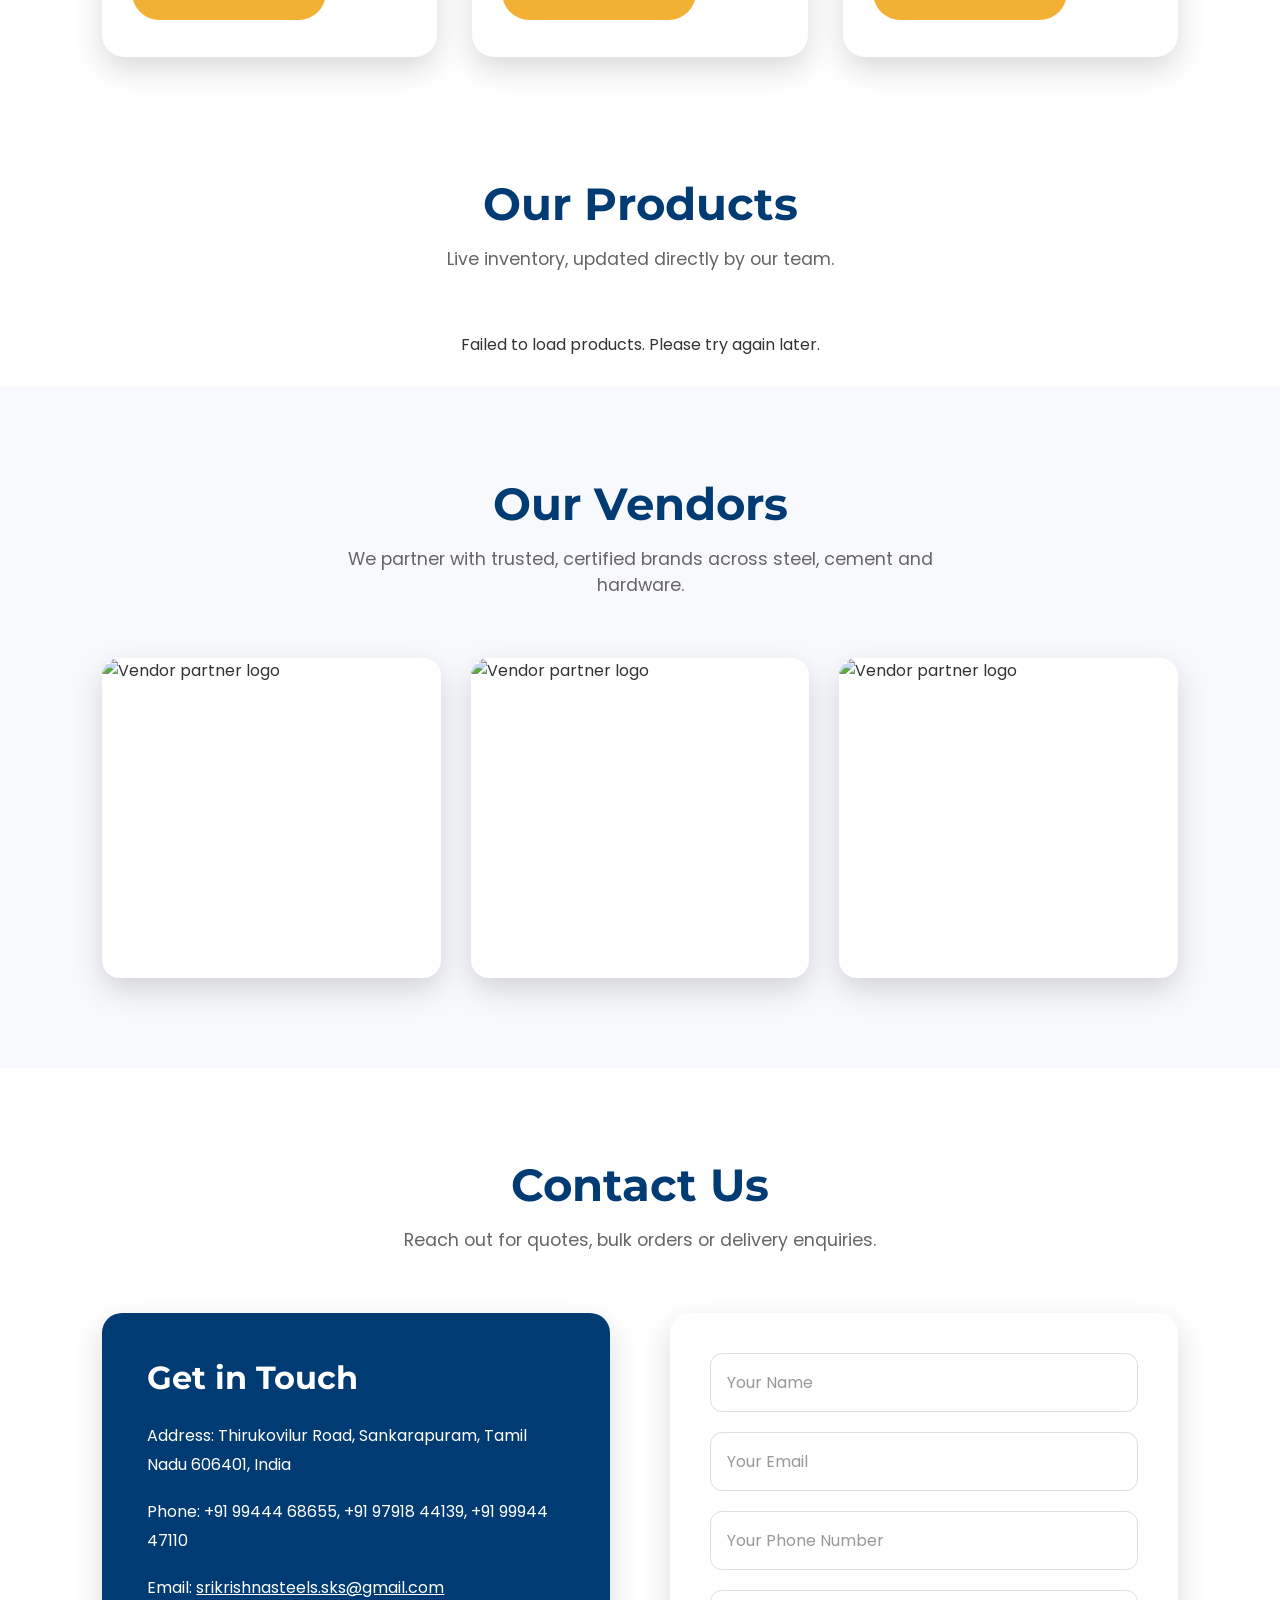
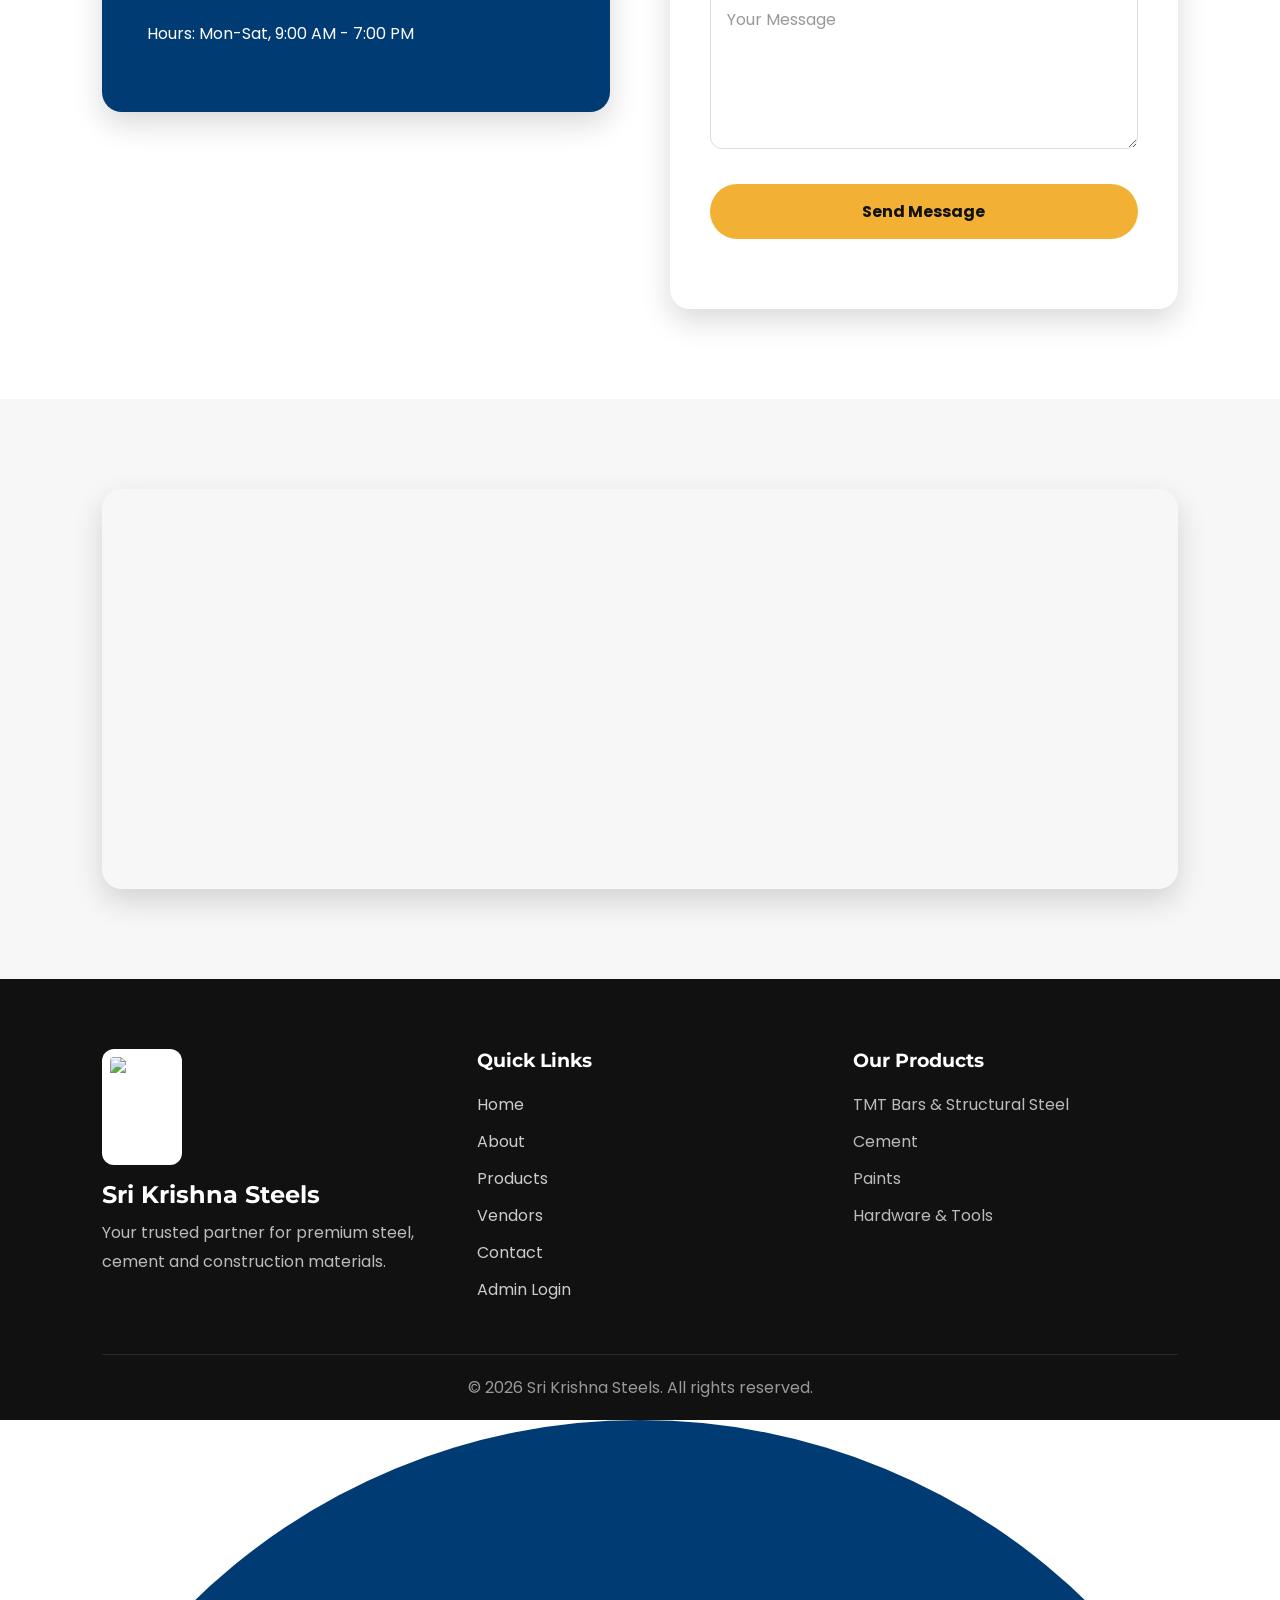
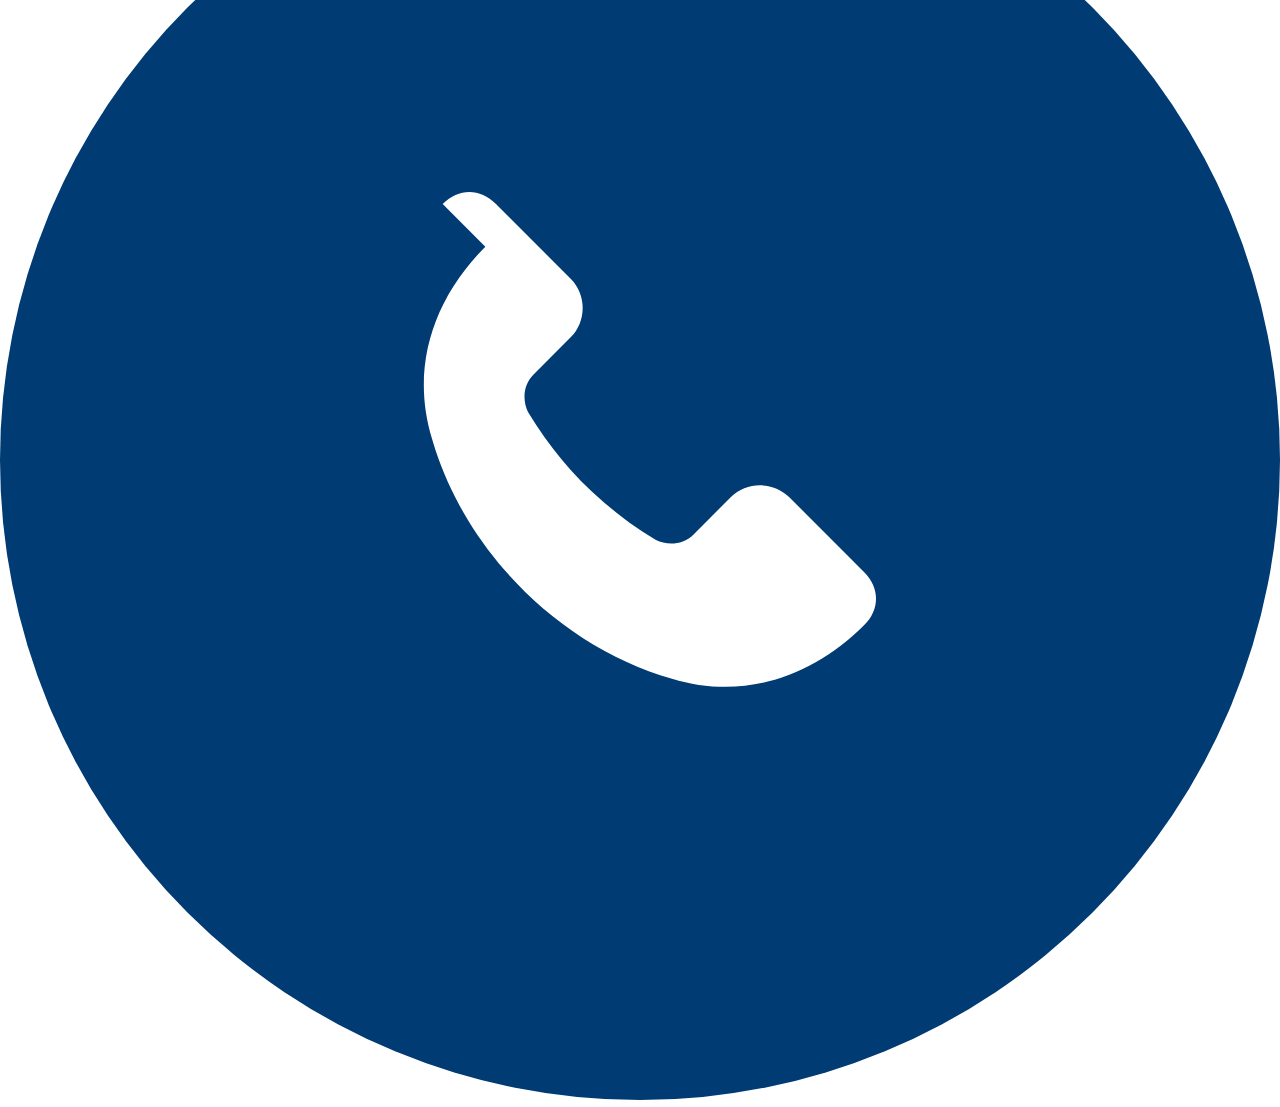
==== commit ca3ee00c: "Enhance index.html with structured data and call buttons Added structured data for a hardware store " ====
--- a/index.html
+++ b/index.html
@@ -26,6 +26,38 @@
 
     <link href="https://fonts.googleapis.com/css2?family=Montserrat:wght@500;700;800&family=Poppins:wght@300;400;500;600&display=swap"
         rel="stylesheet">
+
+    <script type="application/ld+json">
+    {
+        "@context": "https://schema.org",
+        "@type": "HardwareStore",
+        "name": "Sri Krishna Steels",
+        "image": "https://i.postimg.cc/sDcR0d3W/Screenshot-2026-07-01-153919.png",
+        "url": "https://mrreason761.github.io/sks/",
+        "telephone": ["+91 99444 68655", "+91 97918 44139", "+91 99944 47110"],
+        "email": "srikrishnasteels.sks@gmail.com",
+        "priceRange": "₹₹",
+        "address": {
+            "@type": "PostalAddress",
+            "streetAddress": "Thirukovilur Road",
+            "addressLocality": "Sankarapuram",
+            "addressRegion": "Tamil Nadu",
+            "postalCode": "606401",
+            "addressCountry": "IN"
+        },
+        "geo": {
+            "@type": "GeoCoordinates",
+            "latitude": 11.890727,
+            "longitude": 78.9177239
+        },
+        "openingHoursSpecification": {
+            "@type": "OpeningHoursSpecification",
+            "dayOfWeek": ["Monday", "Tuesday", "Wednesday", "Thursday", "Friday", "Saturday"],
+            "opens": "09:00",
+            "closes": "19:00"
+        }
+    }
+    </script>
 
 </head>
 
@@ -601,6 +633,14 @@
 </footer>
 
 <button id="topBtn" type="button" aria-label="Back to top">&uarr;</button>
+
+<!-- Floating click-to-call button — stacked above WhatsApp -->
+<a href="tel:+919944468655" class="call-float" aria-label="Call us">
+    <svg viewBox="0 0 24 24" xmlns="http://www.w3.org/2000/svg" aria-hidden="true">
+        <circle cx="12" cy="12" r="12" fill="#003B73"/>
+        <path d="M8.3 7.2c.3-.3.7-.3 1 0l1.4 1.4c.3.3.3.8 0 1.1l-.7.7c-.2.2-.2.5-.1.7.6 1 1.4 1.8 2.4 2.4.2.1.5.1.7-.1l.7-.7c.3-.3.8-.3 1.1 0l1.4 1.4c.3.3.3.7 0 1-1 1-2.3 1.4-3.6 1-2.1-.6-3.9-2.4-4.5-4.5-.4-1.3 0-2.6 1-3.6z" fill="#fff"/>
+    </svg>
+</a>
 
 <!-- Floating WhatsApp chat button — swap the number below if you'd rather use a different one -->
 <a href="https://wa.me/919944468655?text=Hi%2C%20I%27m%20interested%20in%20your%20products."
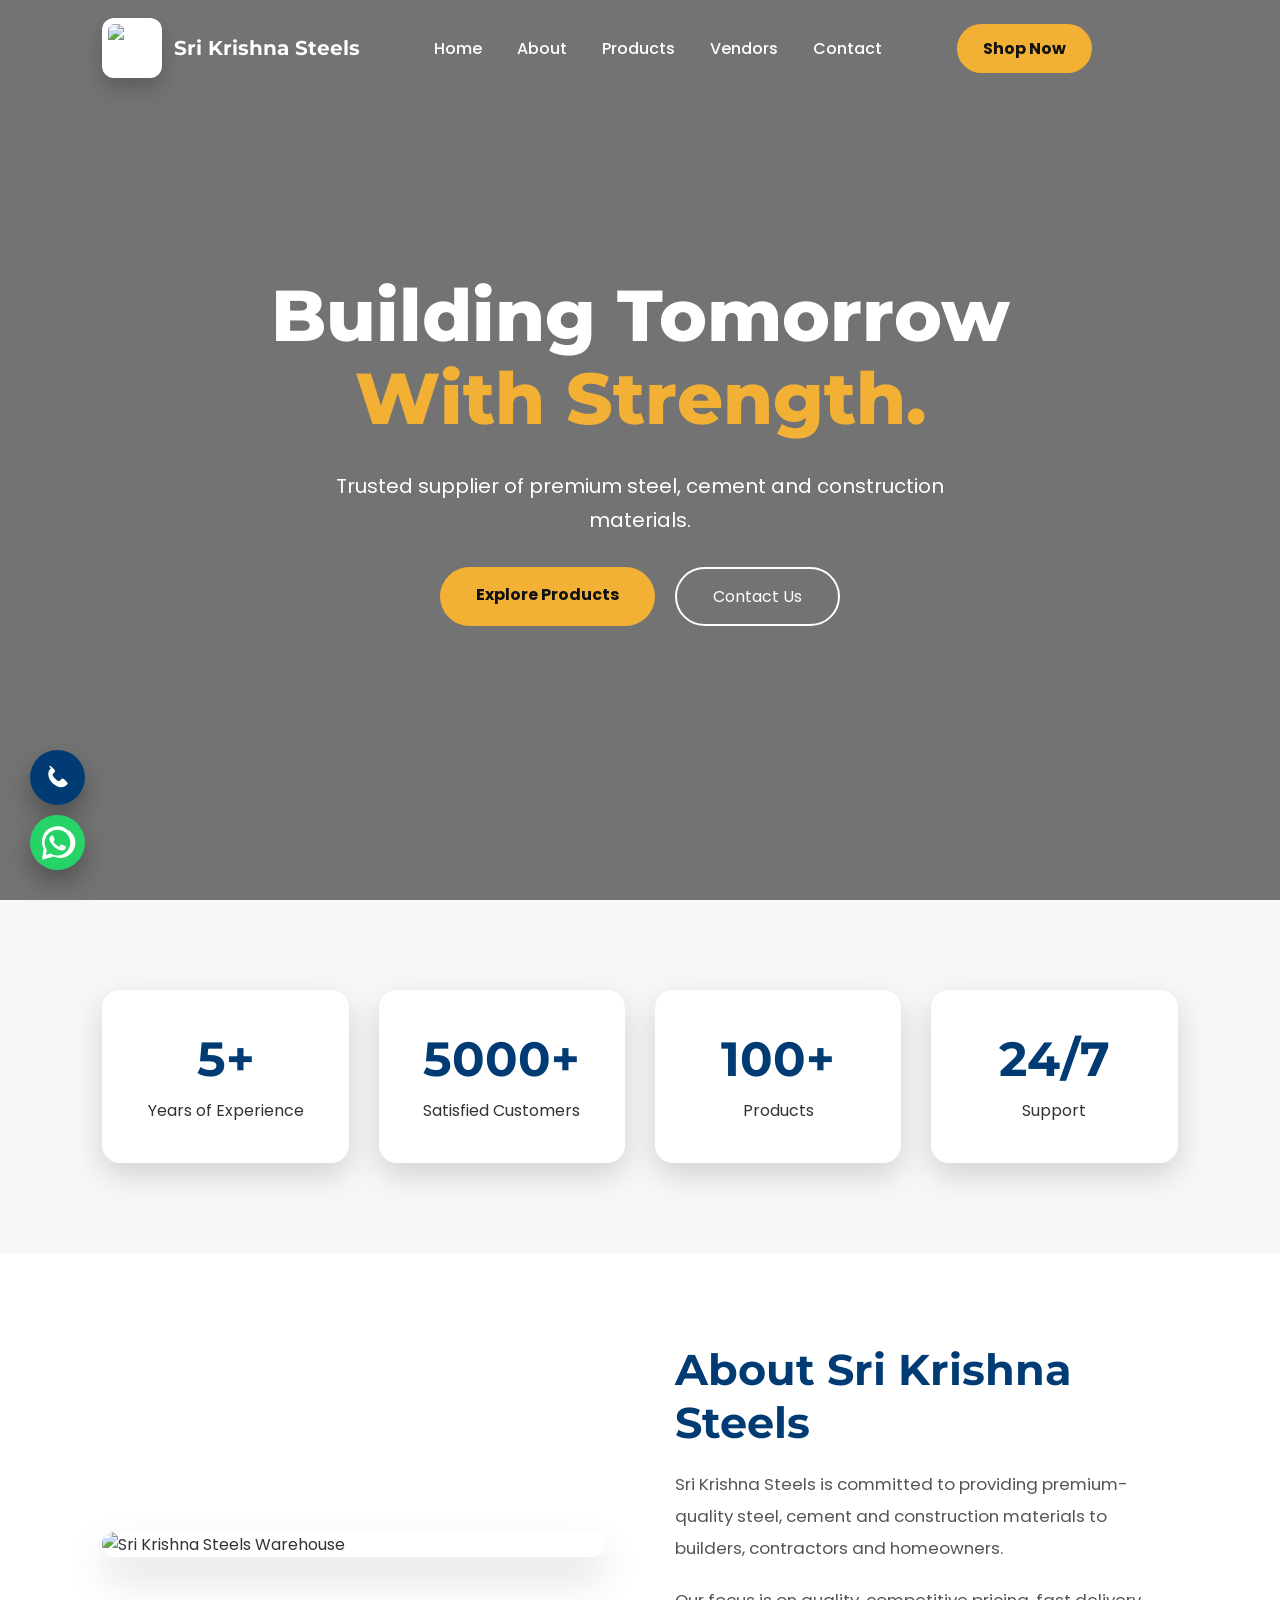
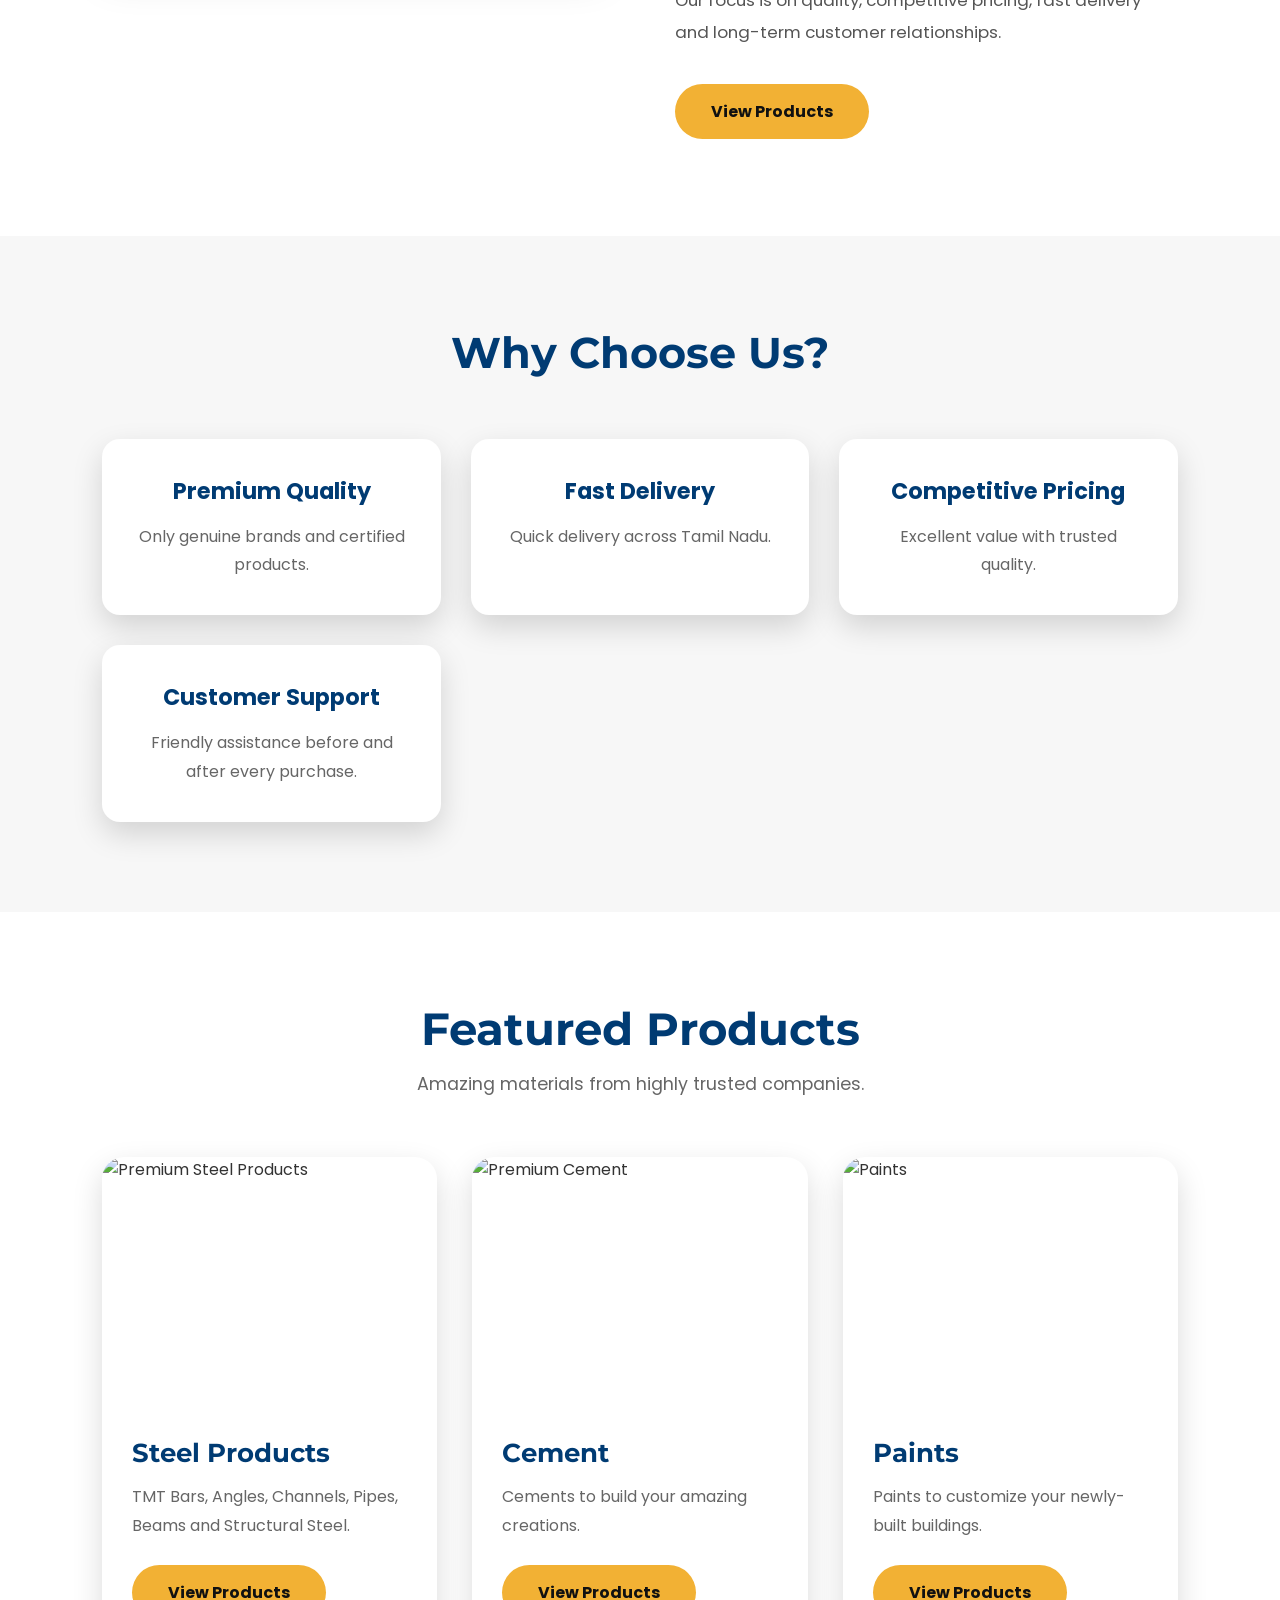
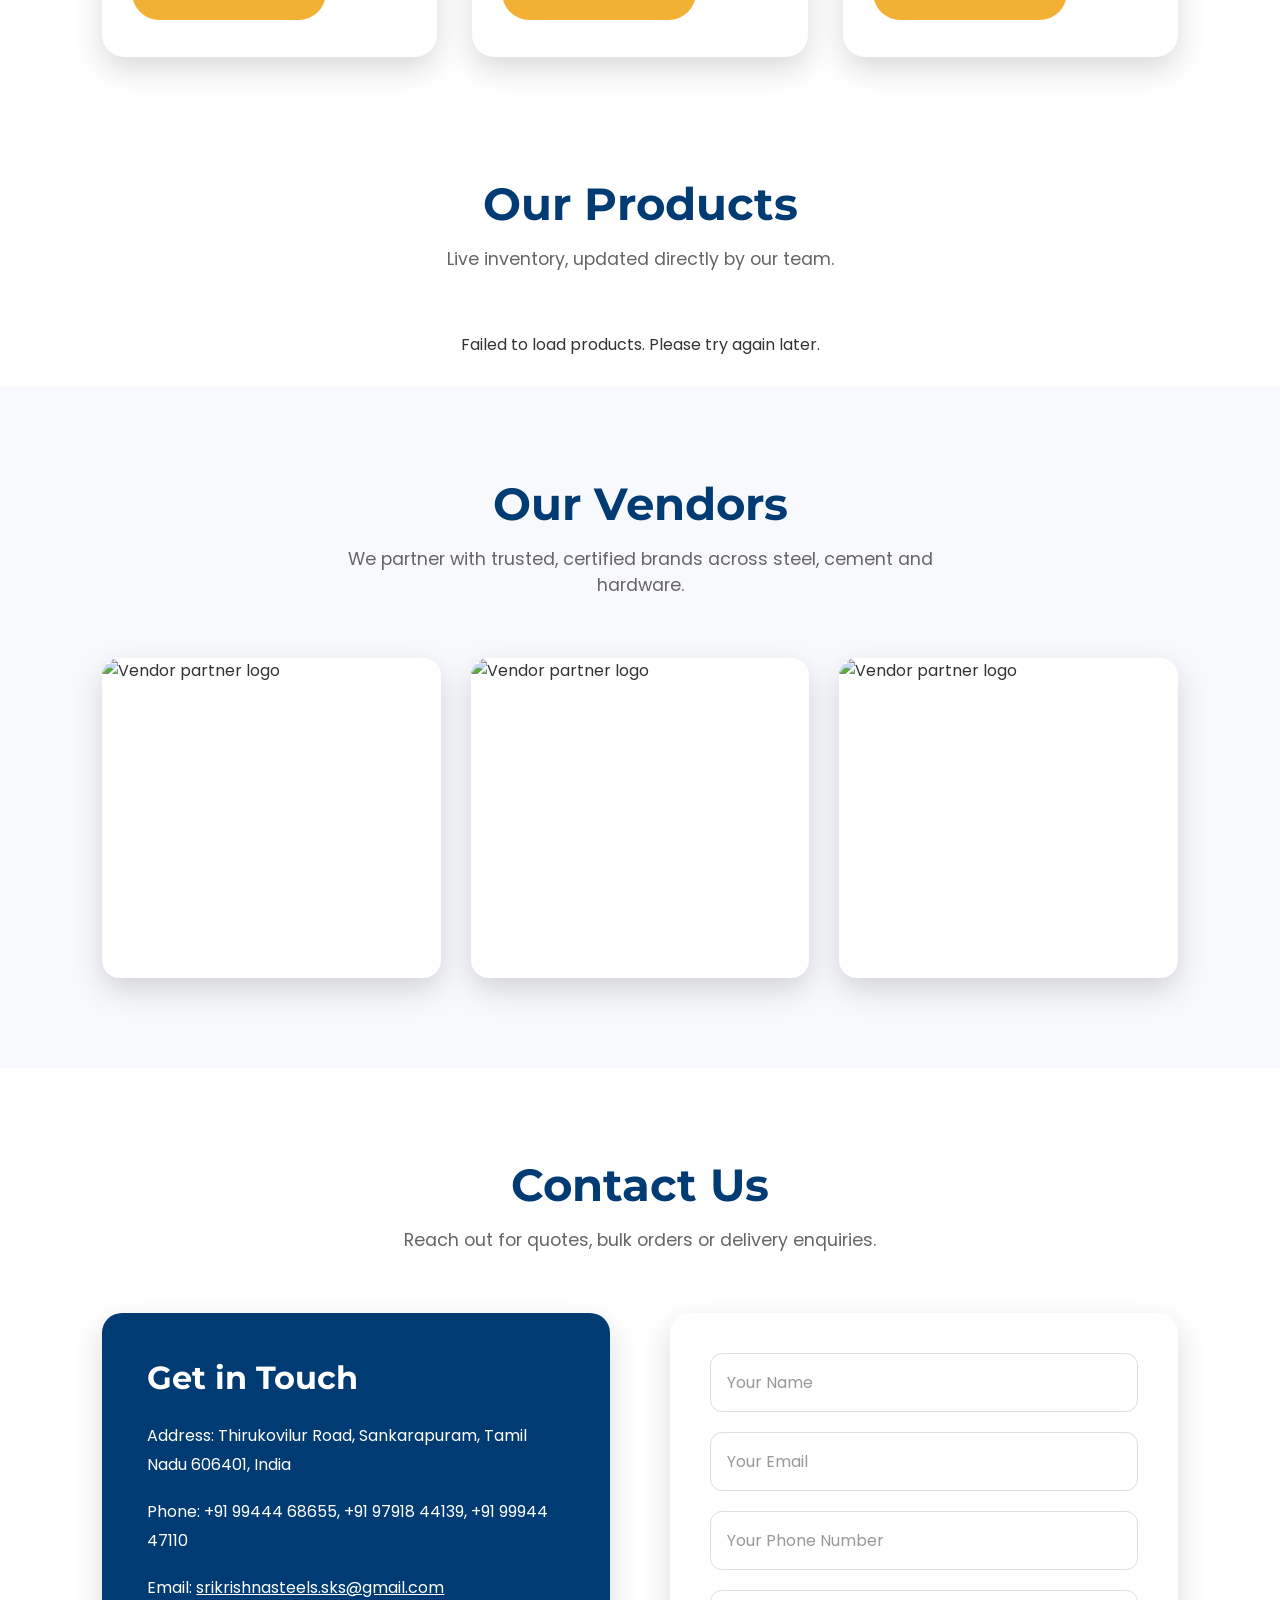
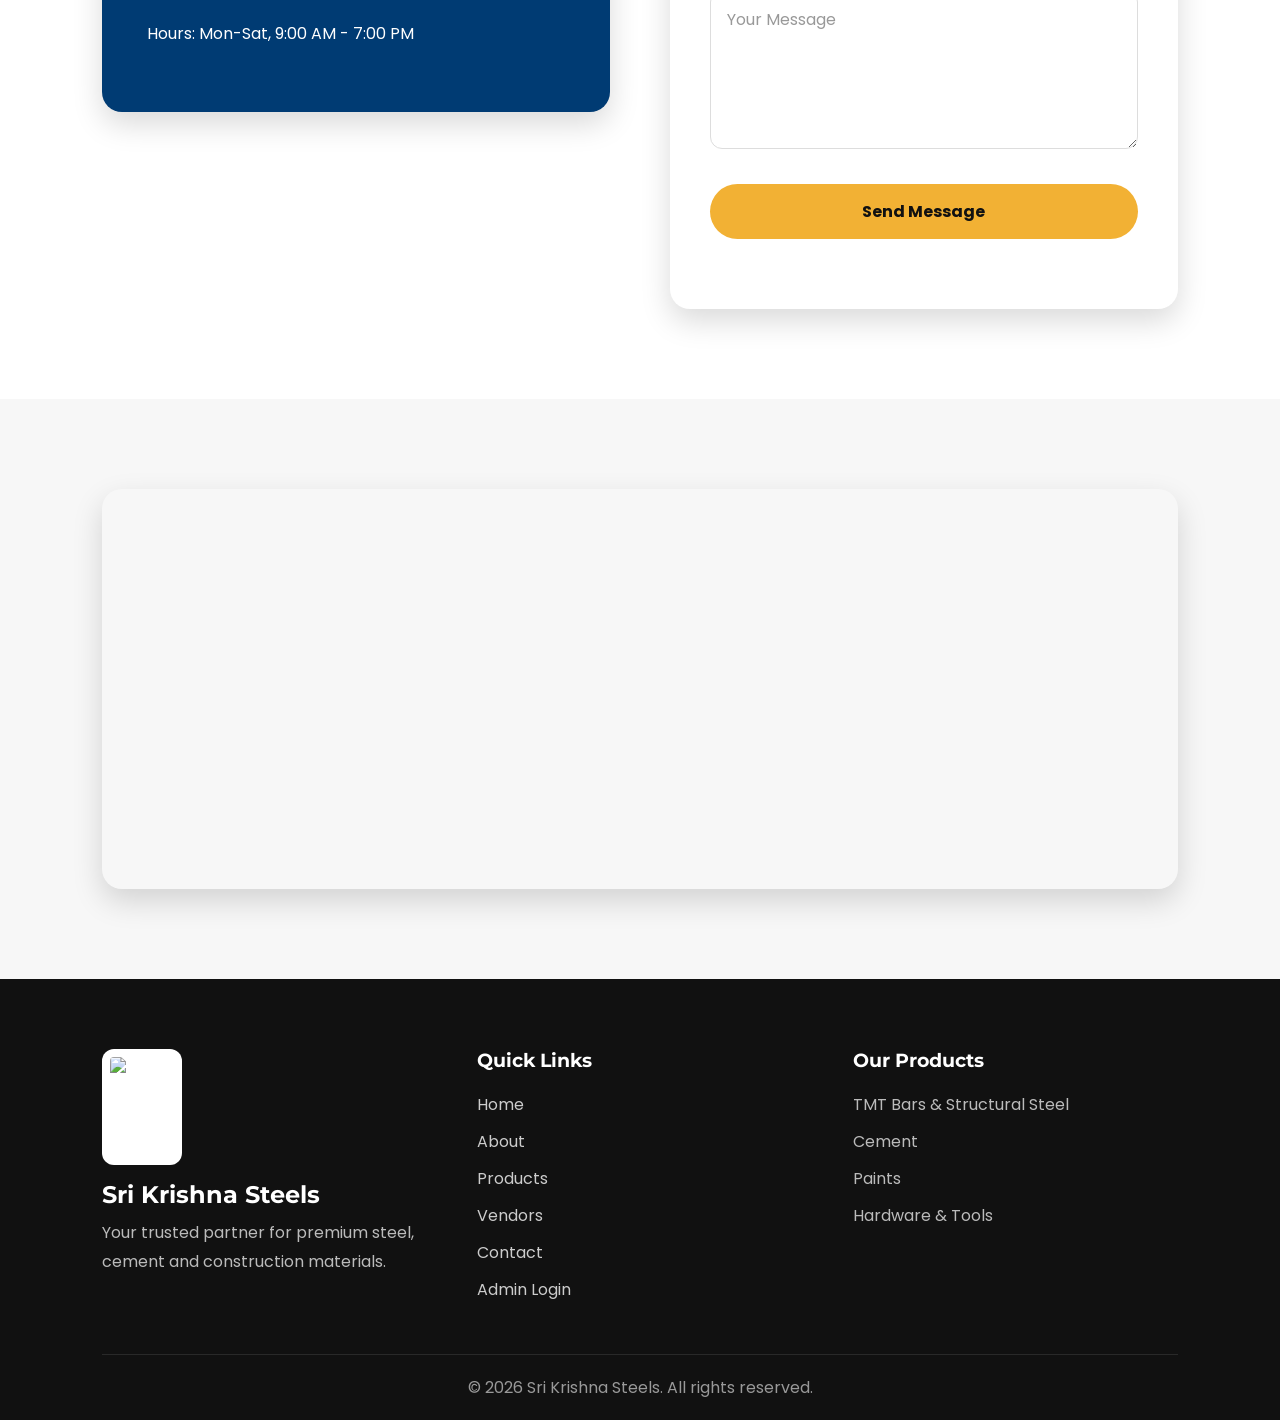
==== commit 46506d37: "Add PWA setup and WhatsApp enquiry button" ====
--- a/index.html
+++ b/index.html
@@ -59,6 +59,14 @@
     }
     </script>
 
+    <!-- ================= PWA / INSTALLABLE APP SETUP ================= -->
+    <link rel="manifest" href="manifest.json">
+    <meta name="mobile-web-app-capable" content="yes">
+    <meta name="apple-mobile-web-app-capable" content="yes">
+    <meta name="apple-mobile-web-app-status-bar-style" content="black-translucent">
+    <meta name="apple-mobile-web-app-title" content="SKS Steels">
+    <link rel="apple-touch-icon" href="https://i.postimg.cc/sDcR0d3W/Screenshot-2026-07-01-153919.png">
+
 </head>
 
 <body>
@@ -419,6 +427,8 @@
     .product-card h4 { margin: 0 0 8px; color: #003B73; }
     .product-card .price { color: #b23b3b; font-weight: bold; font-size: 16px; }
     .product-card .stock { font-size: 13px; color: #777; margin-top: 4px; }
+    .product-card .enquire-btn { display: block; text-align: center; margin-top: 10px; padding: 8px; background: #25D366; color: #fff; text-decoration: none; border-radius: 6px; font-size: 13px; font-weight: 600; }
+    .product-card .enquire-btn:hover { background: #1ebe5b; }
 </style>
 
 <script type="text/javascript">
@@ -469,7 +479,15 @@
         const stockCount = Number(item.stock) || 0;
         stock.textContent = stockCount > 0 ? `In stock: ${stockCount}` : "Out of stock";
 
-        card.append(name, price, stock);
+        const enquireBtn = document.createElement("a");
+        enquireBtn.className = "enquire-btn";
+        enquireBtn.target = "_blank";
+        enquireBtn.rel = "noopener noreferrer";
+        const enquiryText = `Hi, I'm interested in this item: ${item.name || "an item on your site"}`;
+        enquireBtn.href = `https://wa.me/919944468655?text=${encodeURIComponent(enquiryText)}`;
+        enquireBtn.textContent = "Enquire on WhatsApp";
+
+        card.append(name, price, stock, enquireBtn);
         return card;
     }
 
@@ -679,5 +697,16 @@
 <!-- script.js uses `import`, so it must be loaded as a module -->
 <script type="module" src="script.js"></script>
 
+<!-- Registers the service worker so the site can be installed as an app -->
+<script type="text/javascript">
+    if ("serviceWorker" in navigator) {
+        window.addEventListener("load", () => {
+            navigator.serviceWorker.register("./sw.js").catch((err) => {
+                console.error("Service worker registration failed:", err);
+            });
+        });
+    }
+</script>
+
 </body>
 </html>
--- a/style.css
+++ b/style.css
@@ -1446,6 +1446,48 @@
 
 }
 
+.call-float{
+
+position:fixed;
+
+left:30px;
+
+bottom:95px;
+
+width:55px;
+
+height:55px;
+
+display:flex;
+
+align-items:center;
+
+justify-content:center;
+
+border-radius:50%;
+
+box-shadow:0 12px 25px rgba(0,0,0,.3);
+
+transition:.35s;
+
+z-index:999;
+
+}
+
+.call-float svg{
+
+width:100%;
+
+height:100%;
+
+}
+
+.call-float:hover{
+
+transform:translateY(-5px) scale(1.05);
+
+}
+
 @media(max-width:500px){
 
 .whatsapp-float{
@@ -1457,6 +1499,18 @@
 left:16px;
 
 bottom:16px;
+
+}
+
+.call-float{
+
+width:48px;
+
+height:48px;
+
+left:16px;
+
+bottom:72px;
 
 }
 
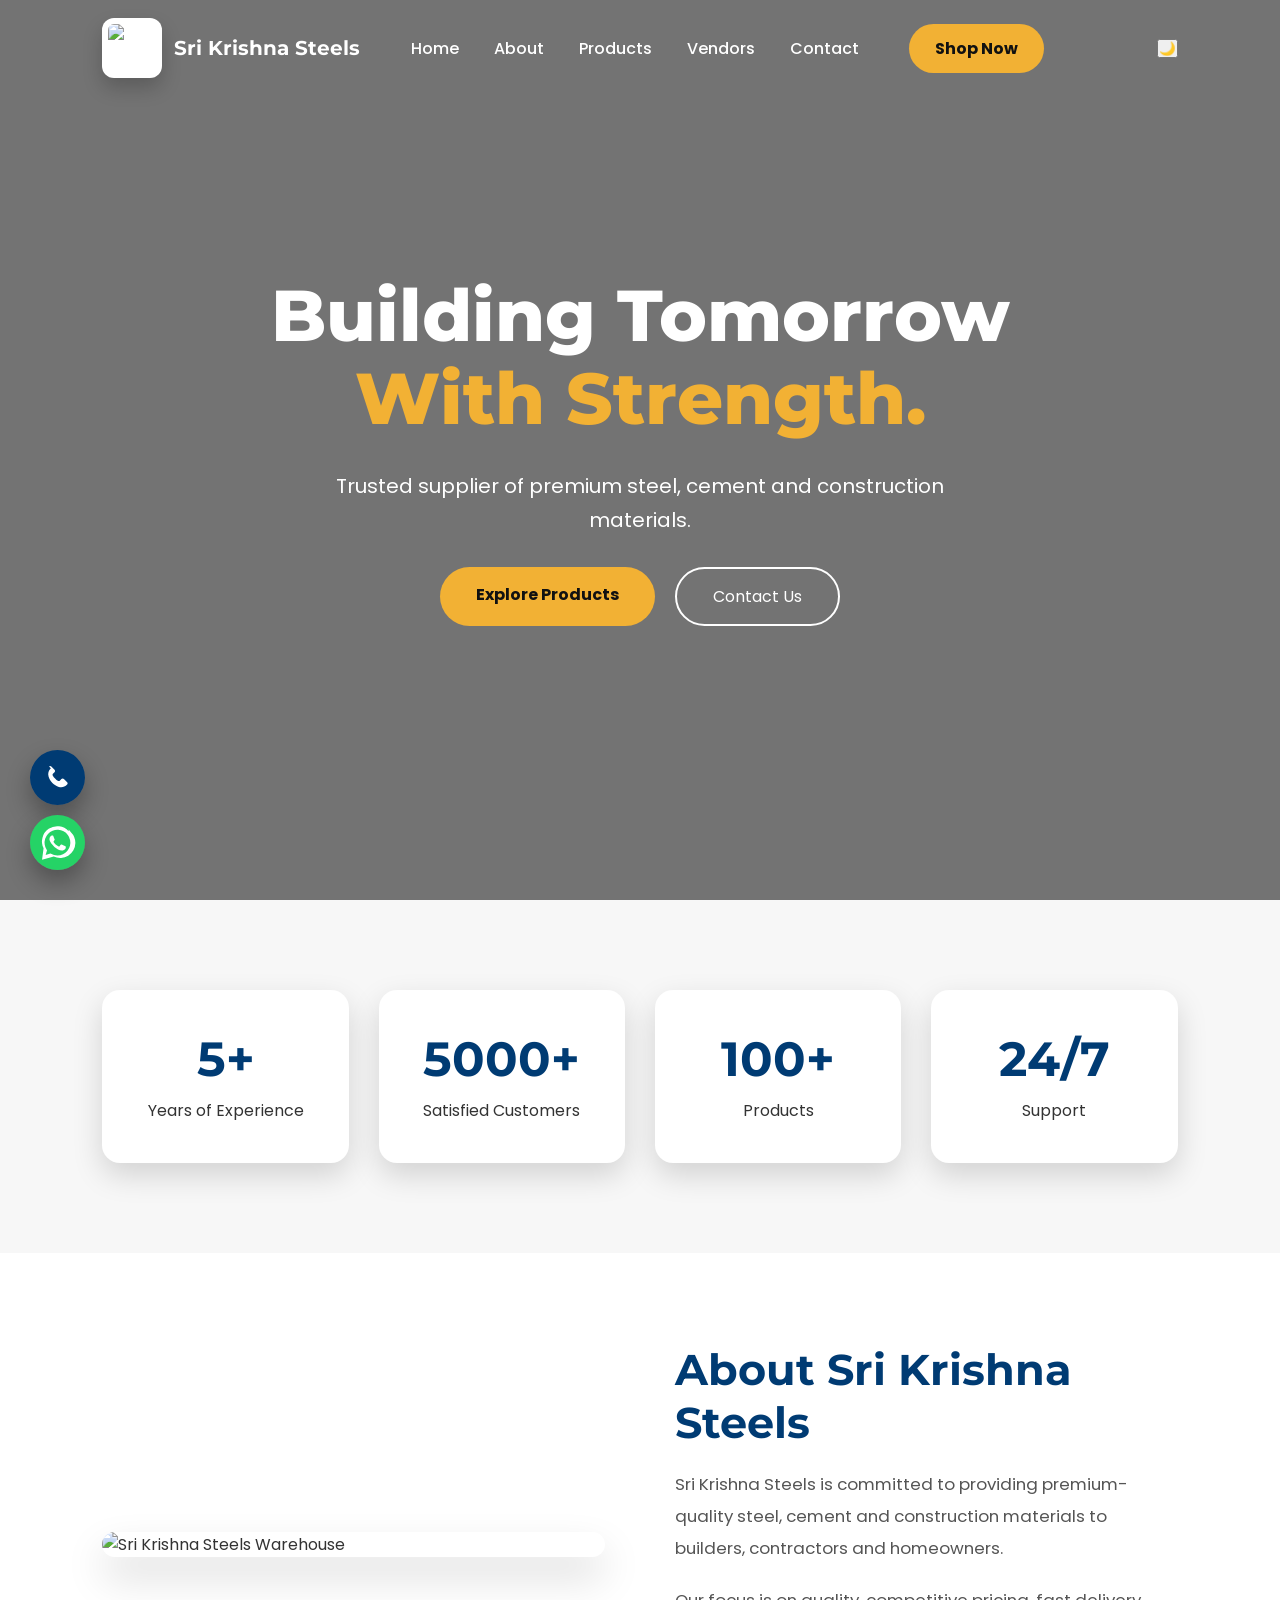
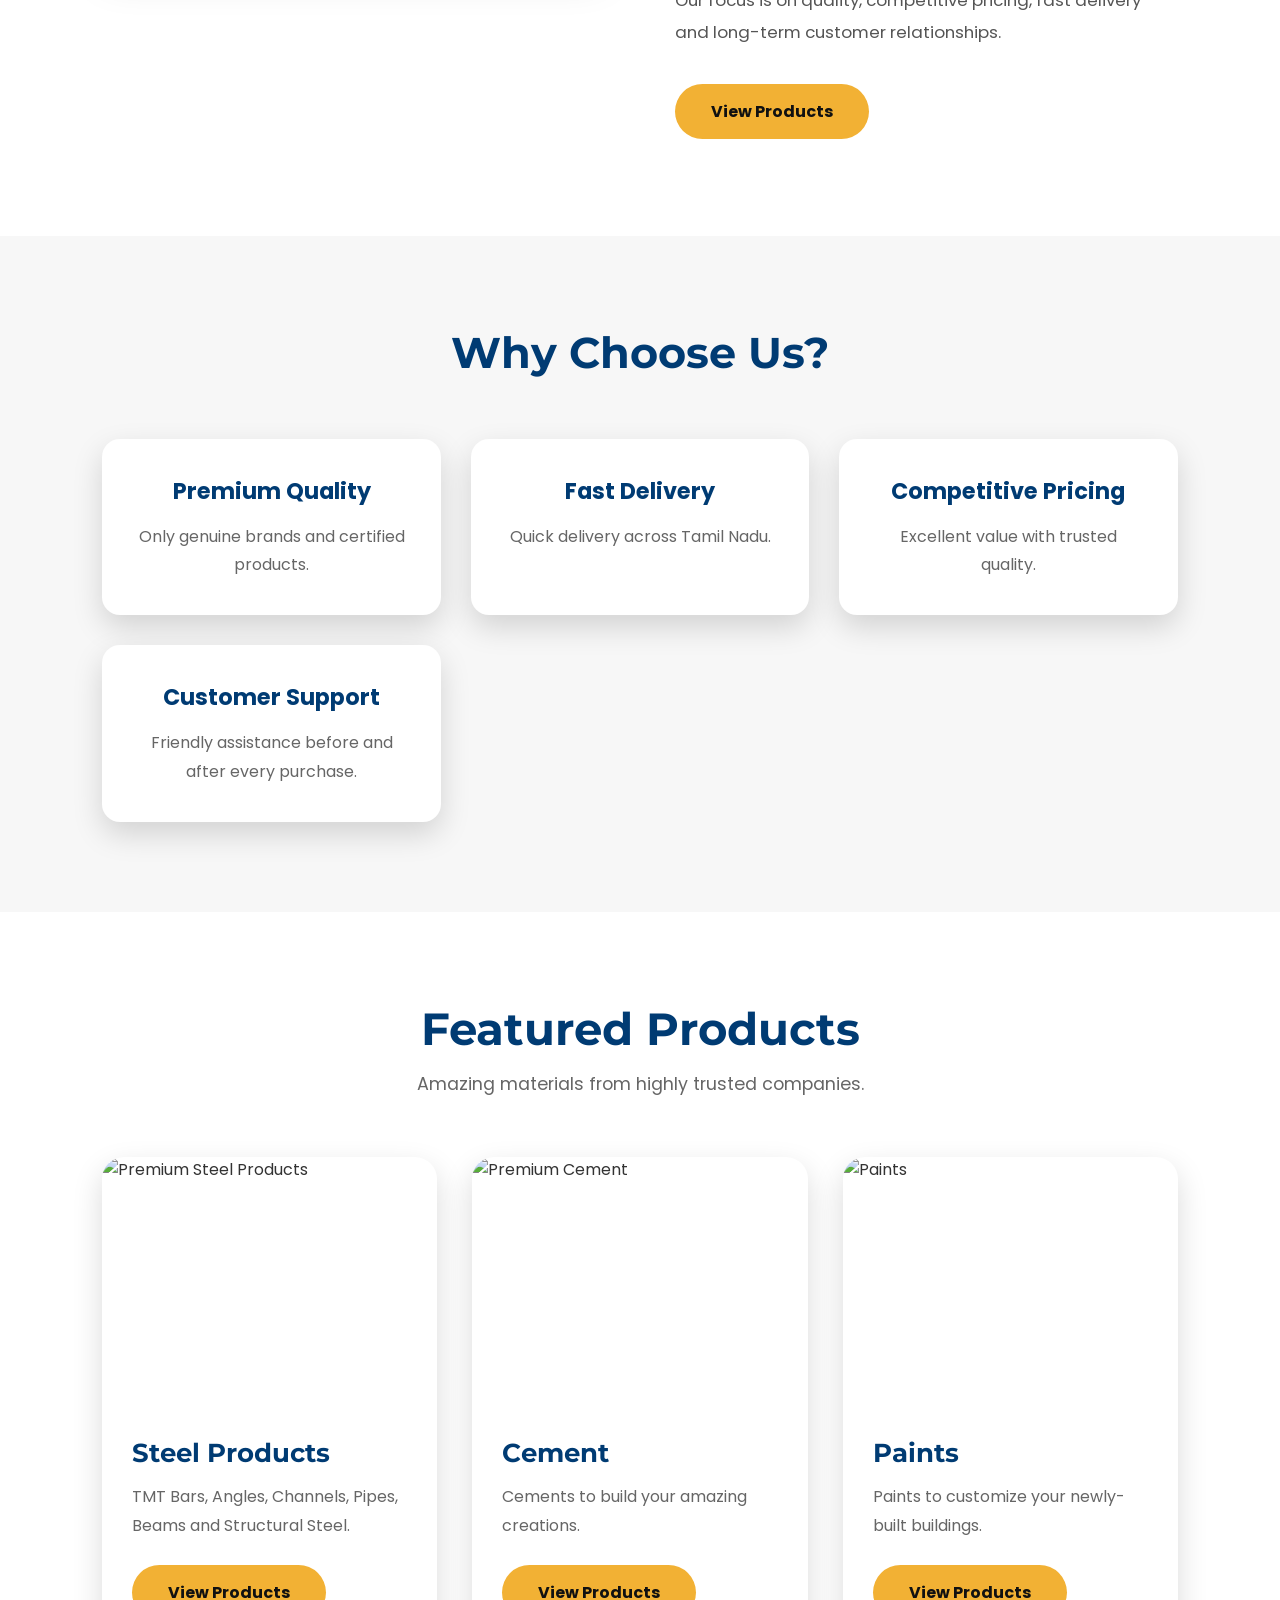
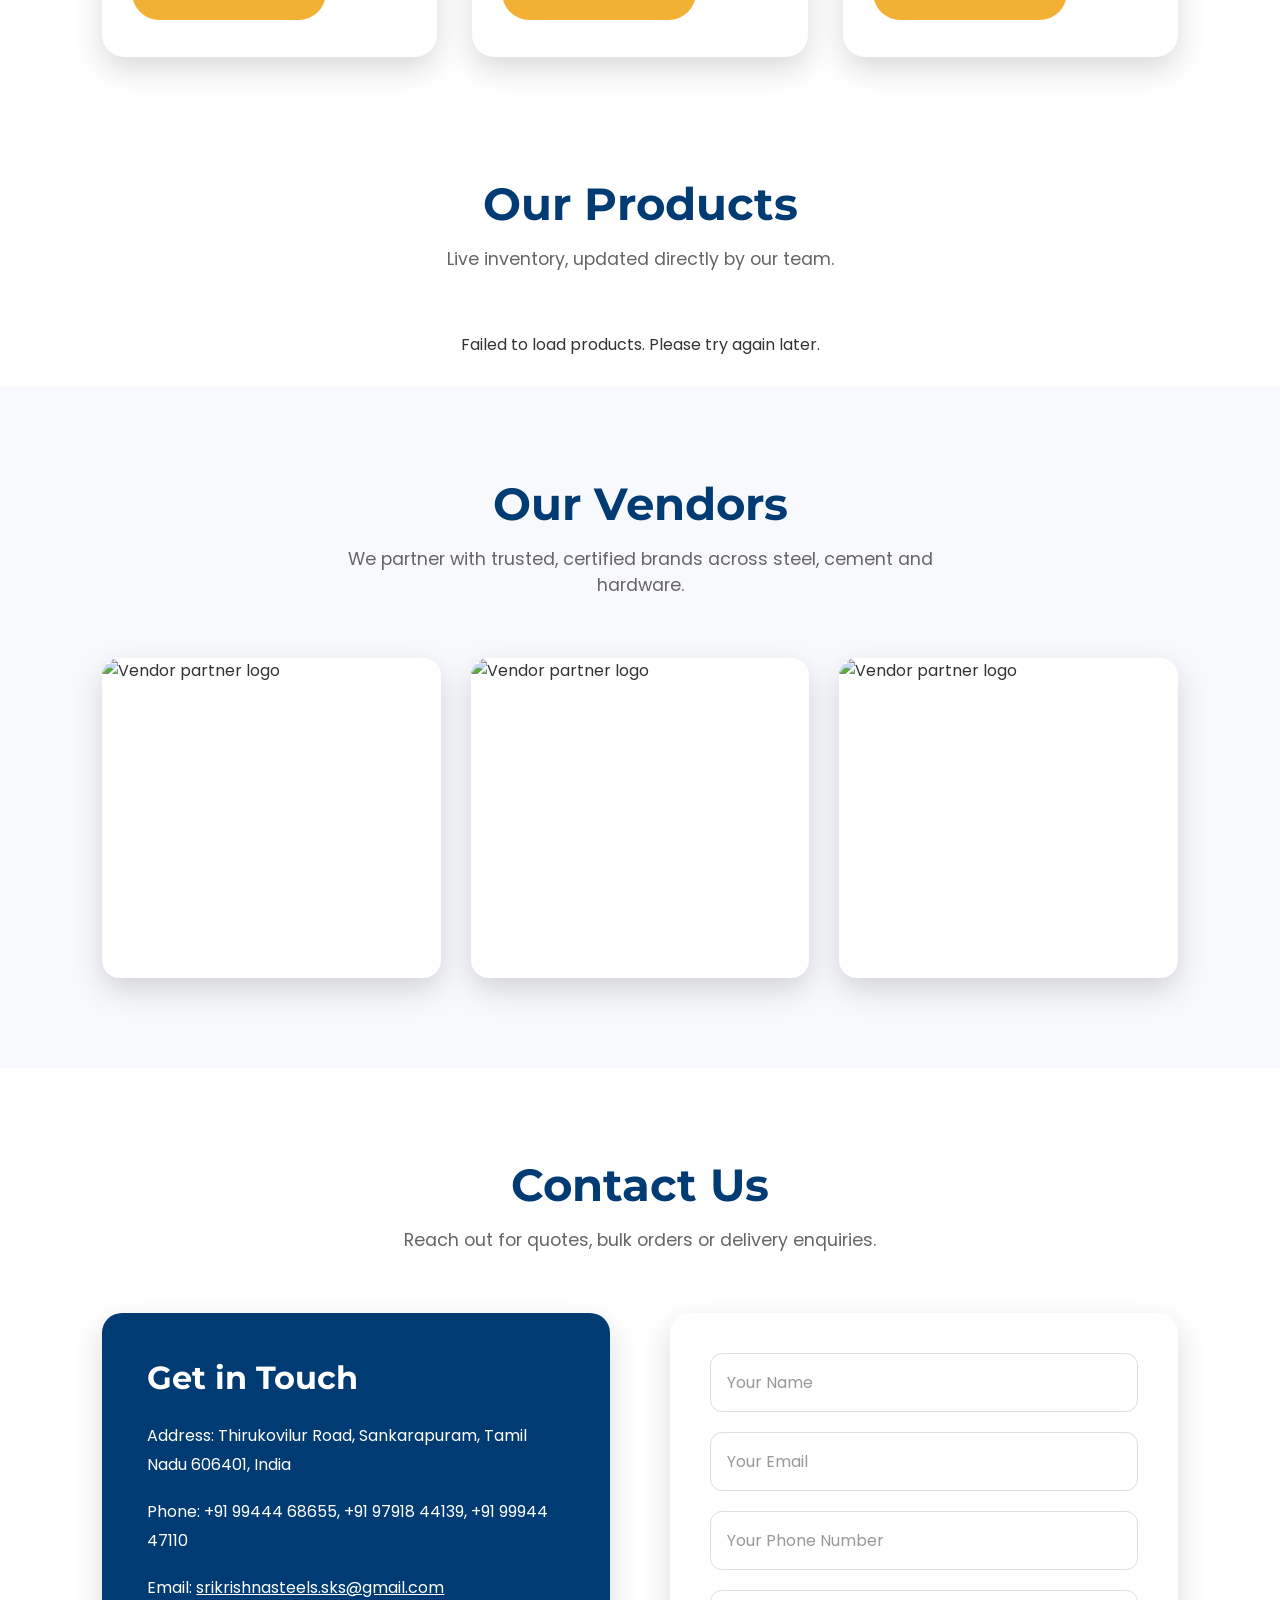
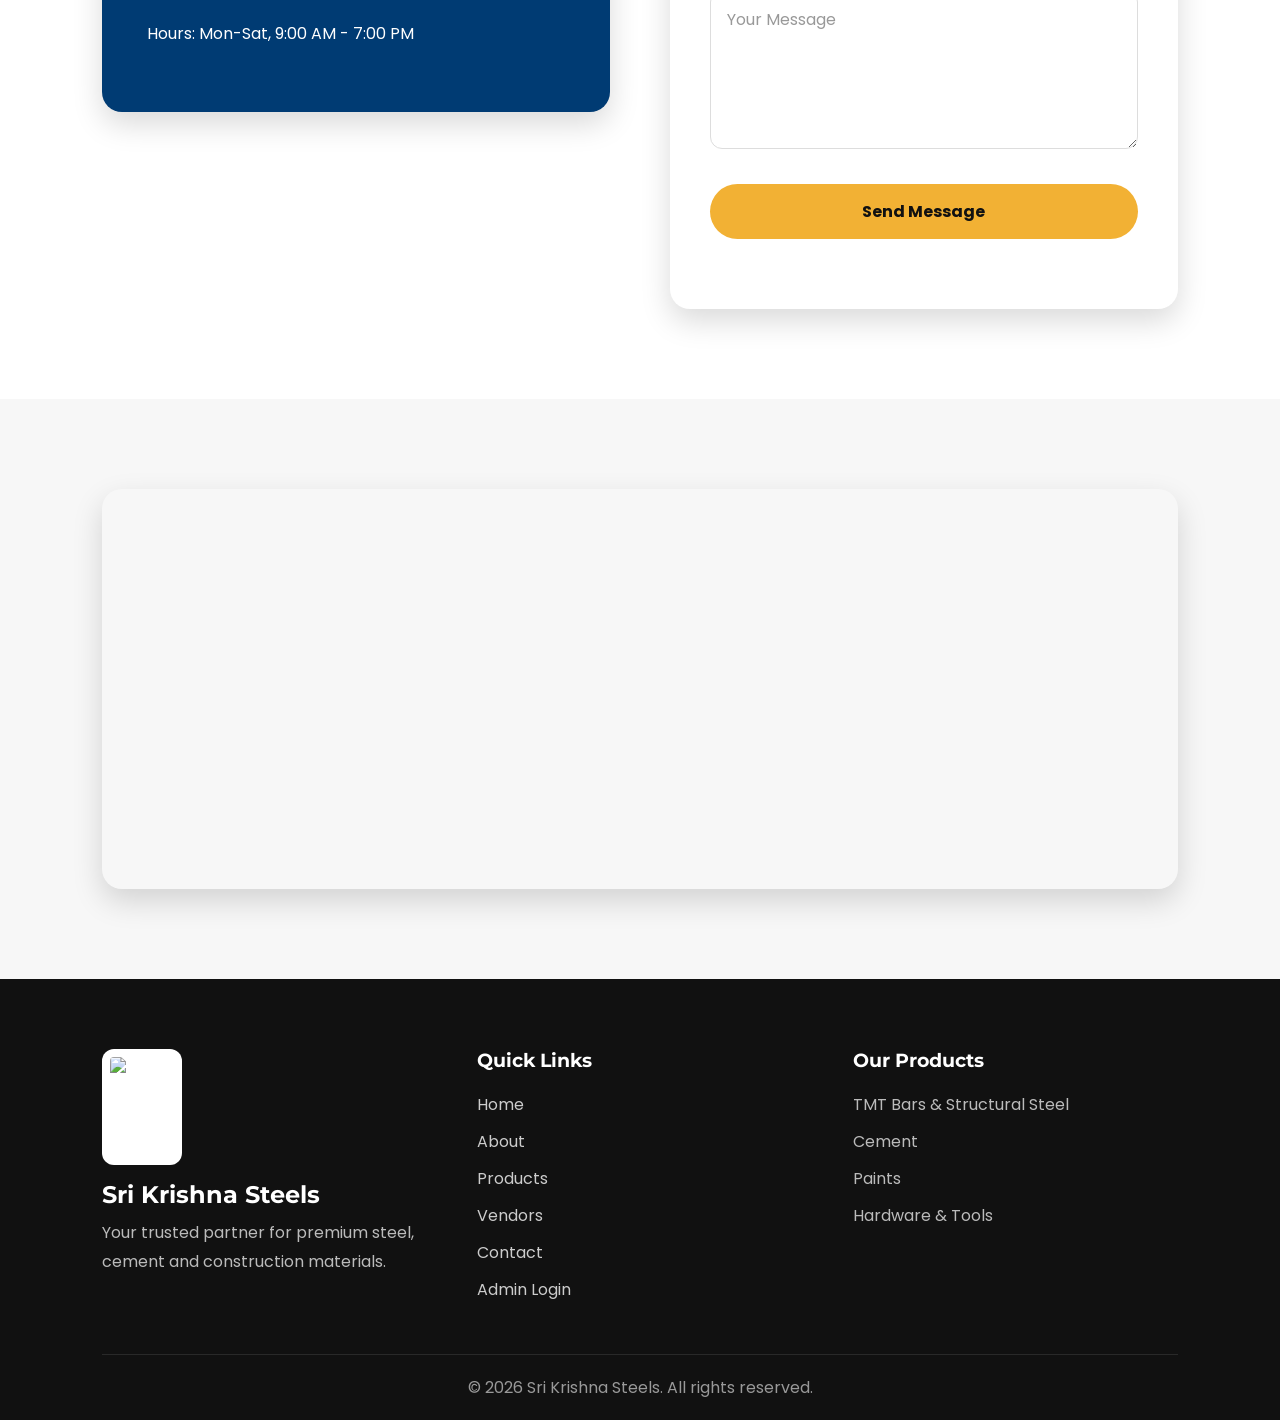
==== commit 97cd2cae: "Add dark mode toggle button Added a button to toggle dark mode in the HTML." ====
--- a/index.html
+++ b/index.html
@@ -113,6 +113,8 @@
         <div id="google_translate_element" class="google-translate-widget"></div>
     </div>
 
+    <button id="themeToggle" class="theme-toggle" type="button" aria-label="Toggle dark mode">🌙</button>
+
     <button class="hamburger" type="button" aria-label="Toggle navigation menu" aria-expanded="false">
 
         <span></span>
@@ -425,6 +427,7 @@
     #productList { display: flex; flex-wrap: wrap; gap: 16px; justify-content: center; }
     .product-card { background: #fff; border: 1px solid #eee; border-radius: 8px; padding: 16px; width: 220px; box-shadow: 0 2px 6px rgba(0,0,0,0.06); }
     .product-card h4 { margin: 0 0 8px; color: #003B73; }
+    .product-card img { width: 100%; height: 140px; object-fit: cover; border-radius: 6px; margin-bottom: 10px; }
     .product-card .price { color: #b23b3b; font-weight: bold; font-size: 16px; }
     .product-card .stock { font-size: 13px; color: #777; margin-top: 4px; }
     .product-card .enquire-btn { display: block; text-align: center; margin-top: 10px; padding: 8px; background: #25D366; color: #fff; text-decoration: none; border-radius: 6px; font-size: 13px; font-weight: 600; }
@@ -467,6 +470,17 @@
         const card = document.createElement("div");
         card.className = "product-card";
 
+        const img = document.createElement("img");
+        img.src = item.image && item.image.trim() !== ""
+            ? item.image.trim()
+            : "https://placehold.co/300x200?text=No+Image";
+        img.alt = item.name || "Product photo";
+        img.loading = "lazy";
+        img.onerror = function () {
+            this.onerror = null;
+            this.src = "https://placehold.co/300x200?text=No+Image";
+        };
+
         const name = document.createElement("h4");
         name.textContent = item.name || "Unnamed product";
 
@@ -487,7 +501,7 @@
         enquireBtn.href = `https://wa.me/919944468655?text=${encodeURIComponent(enquiryText)}`;
         enquireBtn.textContent = "Enquire on WhatsApp";
 
-        card.append(name, price, stock, enquireBtn);
+        card.append(img, name, price, stock, enquireBtn);
         return card;
     }
 
@@ -502,10 +516,11 @@
             const nameIdx = header.indexOf("name");
             const priceIdx = header.indexOf("price");
             const stockIdx = header.indexOf("stock");
+            const imageIdx = header.indexOf("image");
 
             const items = rows.slice(1)
                 .filter(r => r[nameIdx] && r[nameIdx].trim() !== "")
-                .map(r => ({ name: r[nameIdx], price: r[priceIdx], stock: r[stockIdx] }));
+                .map(r => ({ name: r[nameIdx], price: r[priceIdx], stock: r[stockIdx], image: imageIdx >= 0 ? r[imageIdx] : "" }));
 
             if (items.length === 0) {
                 listDiv.textContent = "No products available right now.";
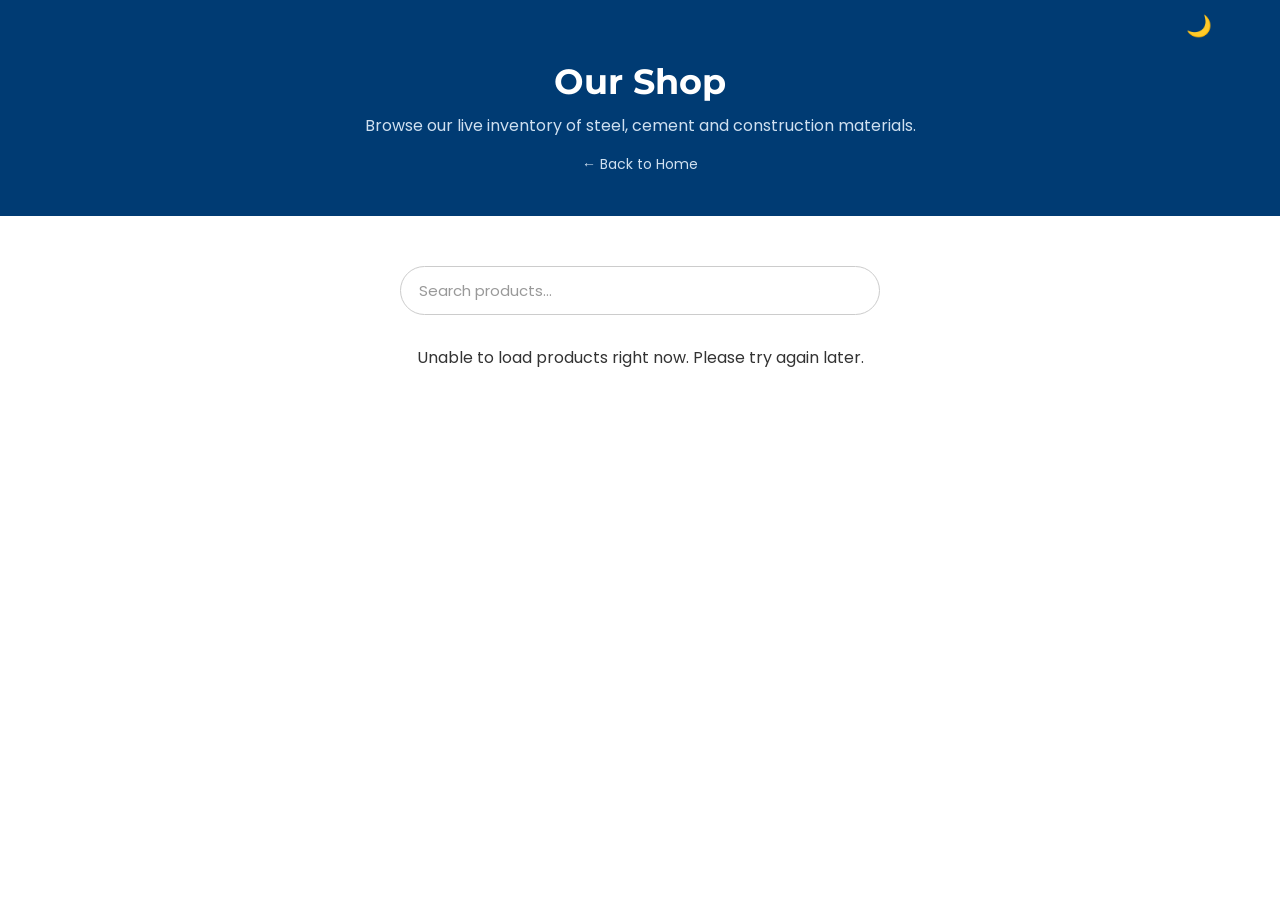
==== commit 9dc95bba: "Revise HTML structure and enhance product enquiry Updated the title and meta description for better " ====
--- a/index.html
+++ b/index.html
@@ -1,438 +1,309 @@
 <!DOCTYPE html>
 <html lang="en">
-
+<!-- shop/index -->
 <head>
 
     <meta charset="UTF-8">
     <meta name="viewport" content="width=device-width, initial-scale=1.0">
 
-    <title>Sri Krishna Steels | Premium Steel & Cement Supplier</title>
+    <title>Shop | Sri Krishna Steels</title>
 
     <meta name="description"
-        content="Sri Krishna Steels - Premium Steel, Cement, Hardware & Construction Materials.">
-
-    <meta name="keywords"
-        content="Steel,Cement,TMT Bars,Construction,Sri Krishna Steels">
-
-    <meta name="author" content="Aadhavan Mathivanan - Website Designer">
+        content="Browse our full range of steel, cement and construction materials.">
 
     <meta name="theme-color" content="#003B73">
 
-    <meta name="robots" content="index, follow">
-
     <link rel="icon" href="https://i.postimg.cc/sDcR0d3W/Screenshot-2026-07-01-153919.png">
 
-    <link rel="stylesheet" href="style.css">
+    <link rel="stylesheet" href="../style.css">
 
     <link href="https://fonts.googleapis.com/css2?family=Montserrat:wght@500;700;800&family=Poppins:wght@300;400;500;600&display=swap"
         rel="stylesheet">
 
-    <script type="application/ld+json">
-    {
-        "@context": "https://schema.org",
-        "@type": "HardwareStore",
-        "name": "Sri Krishna Steels",
-        "image": "https://i.postimg.cc/sDcR0d3W/Screenshot-2026-07-01-153919.png",
-        "url": "https://mrreason761.github.io/sks/",
-        "telephone": ["+91 99444 68655", "+91 97918 44139", "+91 99944 47110"],
-        "email": "srikrishnasteels.sks@gmail.com",
-        "priceRange": "₹₹",
-        "address": {
-            "@type": "PostalAddress",
-            "streetAddress": "Thirukovilur Road",
-            "addressLocality": "Sankarapuram",
-            "addressRegion": "Tamil Nadu",
-            "postalCode": "606401",
-            "addressCountry": "IN"
-        },
-        "geo": {
-            "@type": "GeoCoordinates",
-            "latitude": 11.890727,
-            "longitude": 78.9177239
-        },
-        "openingHoursSpecification": {
-            "@type": "OpeningHoursSpecification",
-            "dayOfWeek": ["Monday", "Tuesday", "Wednesday", "Thursday", "Friday", "Saturday"],
-            "opens": "09:00",
-            "closes": "19:00"
-        }
-    }
-    </script>
-
     <!-- ================= PWA / INSTALLABLE APP SETUP ================= -->
-    <link rel="manifest" href="manifest.json">
+    <link rel="manifest" href="../manifest.json">
     <meta name="mobile-web-app-capable" content="yes">
     <meta name="apple-mobile-web-app-capable" content="yes">
     <meta name="apple-mobile-web-app-status-bar-style" content="black-translucent">
     <meta name="apple-mobile-web-app-title" content="SKS Steels">
     <link rel="apple-touch-icon" href="https://i.postimg.cc/sDcR0d3W/Screenshot-2026-07-01-153919.png">
 
+    <style>
+        .shop-header {
+            background: #003B73;
+            color: #fff;
+            padding: 60px 5% 40px;
+            text-align: center;
+            position: relative;
+        }
+        .theme-toggle {
+            position: absolute;
+            top: 16px;
+            right: 5%;
+            background: none;
+            border: none;
+            cursor: pointer;
+            font-size: 1.3rem;
+            color: #fff;
+            line-height: 1;
+        }
+        .shop-header h1 {
+            font-family: 'Montserrat', sans-serif;
+            font-size: 2.2rem;
+            margin-bottom: 10px;
+        }
+        .shop-header p {
+            color: #cfe0f0;
+        }
+        .back-link {
+            display: inline-block;
+            margin-top: 16px;
+            color: #cfe0f0;
+            text-decoration: none;
+            font-size: 14px;
+        }
+        .back-link:hover {
+            text-decoration: underline;
+        }
+        .shop-products {
+            padding: 50px 5% 90px;
+        }
+        #productList {
+            display: flex;
+            flex-wrap: wrap;
+            gap: 20px;
+            justify-content: center;
+        }
+        .product-card {
+            background: #fff;
+            border: 1px solid #eee;
+            border-radius: 10px;
+            padding: 20px;
+            width: 240px;
+            box-shadow: 0 2px 10px rgba(0,0,0,0.06);
+            text-align: left;
+        }
+        .product-card h4 {
+            margin: 0 0 10px;
+            color: #003B73;
+            font-family: 'Montserrat', sans-serif;
+        }
+        .product-card img {
+            width: 100%;
+            height: 160px;
+            object-fit: cover;
+            border-radius: 8px;
+            margin-bottom: 12px;
+        }
+        .product-card .price {
+            color: #b23b3b;
+            font-weight: bold;
+            font-size: 18px;
+        }
+        .product-card .stock {
+            font-size: 13px;
+            color: #777;
+            margin-top: 6px;
+        }
+        .product-card .enquire-btn {
+            display: block;
+            text-align: center;
+            margin-top: 12px;
+            padding: 10px;
+            background: #25D366;
+            color: #fff;
+            text-decoration: none;
+            border-radius: 6px;
+            font-size: 14px;
+            font-weight: 600;
+        }
+        .product-card .enquire-btn:hover {
+            background: #1ebe5b;
+        }
+        .enquiry-row {
+            display: flex;
+            align-items: center;
+            justify-content: space-between;
+            gap: 8px;
+            margin-top: 10px;
+        }
+        .enquiry-check {
+            display: flex;
+            align-items: center;
+            gap: 6px;
+            font-size: 13px;
+            color: #444;
+            cursor: pointer;
+        }
+        .enquiry-qty {
+            width: 55px;
+            padding: 4px 6px;
+            border: 1px solid #ccc;
+            border-radius: 6px;
+            font-size: 13px;
+            text-align: center;
+        }
+        .enquiry-qty:disabled {
+            background: #f2f2f2;
+            color: #aaa;
+        }
+        .enquiry-bar {
+            position: fixed;
+            bottom: 20px;
+            left: 50%;
+            transform: translate(-50%, 140%);
+            opacity: 0;
+            pointer-events: none;
+            width: 92%;
+            max-width: 480px;
+            background: linear-gradient(135deg, #003B73, #005792);
+            color: #fff;
+            padding: 12px 12px 12px 22px;
+            border-radius: 50px;
+            display: flex;
+            justify-content: space-between;
+            align-items: center;
+            gap: 14px;
+            box-shadow: 0 15px 35px rgba(0,0,0,0.35);
+            z-index: 1000;
+            transition: transform .35s ease, opacity .35s ease;
+        }
+        .enquiry-bar.show {
+            transform: translate(-50%, 0);
+            opacity: 1;
+            pointer-events: auto;
+        }
+        .enquiry-bar .enquiry-info {
+            display: flex;
+            align-items: center;
+            gap: 10px;
+            font-size: 14px;
+            font-weight: 600;
+            white-space: nowrap;
+        }
+        .enquiry-badge {
+            background: #F2B134;
+            color: #111;
+            font-weight: 800;
+            font-size: 13px;
+            min-width: 24px;
+            height: 24px;
+            border-radius: 50%;
+            display: flex;
+            align-items: center;
+            justify-content: center;
+            padding: 0 6px;
+            flex-shrink: 0;
+        }
+        .clear-btn {
+            background: none;
+            border: none;
+            color: #cfe0f0;
+            font-size: 20px;
+            line-height: 1;
+            cursor: pointer;
+            padding: 0 2px;
+        }
+        .clear-btn:hover {
+            color: #fff;
+        }
+        .send-btn {
+            background: #25D366;
+            color: #fff;
+            border: none;
+            padding: 10px 18px;
+            border-radius: 30px;
+            font-size: 14px;
+            font-weight: 700;
+            cursor: pointer;
+            display: flex;
+            align-items: center;
+            gap: 7px;
+            white-space: nowrap;
+            transition: .25s;
+        }
+        .send-btn:hover {
+            background: #1ebe5b;
+            transform: translateY(-2px);
+        }
+        .search-wrap {
+            max-width: 480px;
+            margin: 0 auto 30px;
+        }
+        #productSearch {
+            width: 100%;
+            padding: 12px 18px;
+            border: 1px solid #ccc;
+            border-radius: 30px;
+            font-size: 15px;
+            font-family: inherit;
+            outline: none;
+            transition: .25s;
+        }
+        #productSearch:focus {
+            border-color: #003B73;
+            box-shadow: 0 0 0 3px rgba(0,59,115,0.12);
+        }
+
+        /* Dark mode */
+        body.dark-mode {
+            background: #0f1620;
+            color: #e8edf2;
+        }
+        body.dark-mode .shop-products {
+            background: #0f1620;
+        }
+        body.dark-mode .product-card {
+            background: #1a2433;
+            border-color: #2a3648;
+        }
+        body.dark-mode .product-card h4 {
+            color: #6fb3ff;
+        }
+        body.dark-mode .product-card .stock {
+            color: #a9b4c0;
+        }
+        body.dark-mode #productSearch {
+            background: #1a2433;
+            border-color: #2a3648;
+            color: #e8edf2;
+        }
+    </style>
+
 </head>
 
 <body>
 
-<!-- ================= NAVBAR ================= -->
-
-<header>
-
-<nav class="navbar">
-
-    <a href="#home" class="logo">
-
-        <img src="https://i.postimg.cc/sDcR0d3W/Screenshot-2026-07-01-153919.png"
-     alt="Sri Krishna Steels Logo"
-     loading="eager">
-
-        <span>Sri Krishna Steels</span>
-
-    </a>
-
-    <ul class="nav-links">
-
-        <li><a href="#home">Home</a></li>
-
-        <li><a href="#about">About</a></li>
-
-        <li><a href="#products">Products</a></li>
-
-        <li><a href="#vendors">Vendors</a></li>
-
-        <li><a href="#contact">Contact</a></li>
-
-    </ul>
-
-    <a href="shop/index.html"
-       class="shop-button">
-
-        Shop Now
-
-    </a>
-
-    <div class="translate-widget">
-
-        <div id="google_translate_element" class="google-translate-widget"></div>
+<div class="shop-header">
+    <button id="themeToggle" class="theme-toggle" type="button" aria-label="Toggle dark mode">🌙</button>
+    <h1>Our Shop</h1>
+    <p>Browse our live inventory of steel, cement and construction materials.</p>
+    <a href="../index.html" class="back-link">&larr; Back to Home</a>
+</div>
+
+<section class="shop-products">
+
+    <div class="search-wrap">
+        <input type="text" id="productSearch" placeholder="Search products..." aria-label="Search products">
     </div>
 
-    <button id="themeToggle" class="theme-toggle" type="button" aria-label="Toggle dark mode">🌙</button>
-
-    <button class="hamburger" type="button" aria-label="Toggle navigation menu" aria-expanded="false">
-
-        <span></span>
-        <span></span>
-        <span></span>
-
+    <div id="productList">Loading products...</div>
+
+</section>
+
+<div id="enquiryBar" class="enquiry-bar">
+    <div class="enquiry-info">
+        <span class="enquiry-badge" id="enquiryCount">0</span>
+        <span>item(s) selected</span>
+        <button type="button" class="clear-btn" id="clearEnquiryBtn" title="Clear list" aria-label="Clear enquiry list">&times;</button>
+    </div>
+    <button type="button" id="sendEnquiryBtn" class="send-btn">
+        <svg viewBox="0 0 32 32" width="16" height="16" xmlns="http://www.w3.org/2000/svg" aria-hidden="true">
+            <path d="M22.5 9.5a8.9 8.9 0 0 0-14.6 9.9L7 26l6.8-1.8a8.9 8.9 0 0 0 12.6-7.9 8.8 8.8 0 0 0-2.6-6.3l-1.3-1.5zM16 23.6a7.4 7.4 0 0 1-3.8-1l-.3-.2-2.8.8.8-2.7-.2-.3a7.5 7.5 0 1 1 6.3 3.4z" fill="#fff"/>
+        </svg>
+        Send Enquiry
     </button>
-
-</nav>
-
-</header>
-
-<!-- ================= HERO ================= -->
-
-<section class="hero" id="home">
-
-    <div class="hero-overlay"></div>
-
-    <div class="hero-content">
-
-        <h1>
-
-            Building Tomorrow
-
-            <span>With Strength.</span>
-
-        </h1>
-
-        <p>
-
-            Trusted supplier of premium steel,
-            cement and construction materials.
-
-        </p>
-
-        <div class="hero-buttons">
-
-            <a href="#products"
-               class="primary-btn">
-
-                Explore Products
-
-            </a>
-
-            <a href="#contact"
-               class="secondary-btn">
-
-                Contact Us
-
-            </a>
-
-        </div>
-
-    </div>
-
-</section>
-
-<!-- ================= STATS ================= -->
-
-<section class="stats">
-
-    <div class="stat-card">
-
-        <h2>5+</h2>
-
-        <p>Years of Experience</p>
-
-    </div>
-
-    <div class="stat-card">
-
-        <h2>5000+</h2>
-
-        <p>Satisfied Customers</p>
-
-    </div>
-
-    <div class="stat-card">
-
-        <h2>100+</h2>
-
-        <p>Products</p>
-
-    </div>
-
-    <div class="stat-card">
-
-        <h2>24/7</h2>
-
-        <p>Support</p>
-
-    </div>
-
-</section>
-
-<!-- ================= ABOUT ================= -->
-
-<section class="about" id="about">
-
-<div class="about-container">
-
-<div class="about-image">
-
-<img src="https://i.ibb.co/3YjVnnwv/Screenshot-2026-07-06-174318.png"
-     alt="Sri Krishna Steels Warehouse"
-     loading="lazy">
-
 </div>
-
-<div class="about-content">
-
-<h2>
-
-About Sri Krishna Steels
-
-</h2>
-
-<p>
-
-Sri Krishna Steels is committed to
-providing premium-quality steel,
-cement and construction materials
-to builders, contractors and
-homeowners.
-
-</p>
-
-<p>
-
-Our focus is on quality,
-competitive pricing,
-fast delivery
-and long-term customer relationships.
-
-</p>
-
-<a href="#products"
-class="primary-btn">
-
-View Products
-
-</a>
-
-</div>
-
-</div>
-
-</section>
-
-<!-- ================= FEATURES ================= -->
-
-<section class="why-us">
-
-<h2>
-
-Why Choose Us?
-
-</h2>
-
-<div class="features-grid">
-
-<div class="feature-card">
-
-<h3>Premium Quality</h3>
-
-<p>
-
-Only genuine brands and certified products.
-
-</p>
-
-</div>
-
-<div class="feature-card">
-
-<h3>Fast Delivery</h3>
-
-<p>
-
-Quick delivery across Tamil Nadu.
-
-</p>
-
-</div>
-
-<div class="feature-card">
-
-<h3>Competitive Pricing</h3>
-
-<p>
-
-Excellent value with trusted quality.
-
-</p>
-
-</div>
-
-<div class="feature-card">
-
-<h3>Customer Support</h3>
-
-<p>
-
-Friendly assistance before and after every purchase.
-
-</p>
-
-</div>
-
-</div>
-
-</section>
-<!-- ================= PRODUCTS ================= -->
-
-<section class="products" id="products">
-
-    <div class="section-title">
-        <h2>Featured Products</h2>
-        <p>Amazing materials from highly trusted companies.</p>
-    </div>
-
-    <div class="product-grid">
-
-        <div class="card">
-
-            <img src="https://www.morecambemetals.co.uk/wp-content/uploads/2018/03/stainless-steel.jpg"
-                 alt="Premium Steel Products"
-                 loading="lazy">
-
-            <div class="card-content">
-
-                <h3>Steel Products</h3>
-
-                <p>
-                    TMT Bars, Angles, Channels, Pipes,
-                    Beams and Structural Steel.
-                </p>
-
-                <a href="shop/index.html" class="primary-btn">
-                    View Products
-                </a>
-
-            </div>
-
-        </div>
-
-        <div class="card">
-
-            <img src="https://s7ap1.scene7.com/is/image/TslDXP/cement-the-foundation-of-modern-construction?fmt=webp-alpha"
-                 alt="Premium Cement"
-                 loading="lazy">
-
-            <div class="card-content">
-
-                <h3>Cement</h3>
-
-                <p>
-                    Cements to build your amazing creations.
-                </p>
-
-                <a href="shop/index.html" class="primary-btn">
-                    View Products
-                </a>
-
-            </div>
-
-        </div>
-
-        <div class="card">
-
-            <img src="https://i0.wp.com/movingtips.wpengine.com/wp-content/uploads/2021/04/concrete-paint.jpg?fit=400%2C683&ssl=1"
-                 alt="Paints"
-                 loading="lazy">
-
-            <div class="card-content">
-
-                <h3>Paints</h3>
-
-                <p>
-                    Paints to customize your newly-built buildings.
-                </p>
-
-                <a href="shop/index.html" class="primary-btn">
-                    View Products
-                </a>
-
-            </div>
-
-        </div>
-
-    </div>
-
-</section>
-
-<!-- ================= LIVE INVENTORY ================= -->
-
-<section id="ourProducts">
-
-    <div class="section-title">
-        <h2>Our Products</h2>
-        <p>Live inventory, updated directly by our team.</p>
-    </div>
-
-    <div id="productList">Loading products...</div>
-
-</section>
-
-<style>
-    #ourProducts { padding: 30px 5%; }
-    #productList { display: flex; flex-wrap: wrap; gap: 16px; justify-content: center; }
-    .product-card { background: #fff; border: 1px solid #eee; border-radius: 8px; padding: 16px; width: 220px; box-shadow: 0 2px 6px rgba(0,0,0,0.06); }
-    .product-card h4 { margin: 0 0 8px; color: #003B73; }
-    .product-card img { width: 100%; height: 140px; object-fit: cover; border-radius: 6px; margin-bottom: 10px; }
-    .product-card .price { color: #b23b3b; font-weight: bold; font-size: 16px; }
-    .product-card .stock { font-size: 13px; color: #777; margin-top: 4px; }
-    .product-card .enquire-btn { display: block; text-align: center; margin-top: 10px; padding: 8px; background: #25D366; color: #fff; text-decoration: none; border-radius: 6px; font-size: 13px; font-weight: 600; }
-    .product-card .enquire-btn:hover { background: #1ebe5b; }
-</style>
 
 <script type="text/javascript">
     // Inventory comes from a published Google Sheet (no Firebase needed).
@@ -466,6 +337,17 @@
         return rows;
     }
 
+    // Tracks which items the customer has checked for a combined enquiry.
+    // Maps item name -> its checkbox element, so "Clear" can uncheck them too.
+    const enquiryList = new Map();
+
+    function updateEnquiryBar() {
+        const bar = document.getElementById("enquiryBar");
+        const countSpan = document.getElementById("enquiryCount");
+        countSpan.textContent = enquiryList.size;
+        bar.classList.toggle("show", enquiryList.size > 0);
+    }
+
     function createProductCard(item) {
         const card = document.createElement("div");
         card.className = "product-card";
@@ -493,19 +375,76 @@
         const stockCount = Number(item.stock) || 0;
         stock.textContent = stockCount > 0 ? `In stock: ${stockCount}` : "Out of stock";
 
+        const itemName = item.name || "Unnamed product";
+
+        const checkRow = document.createElement("div");
+        checkRow.className = "enquiry-row";
+
+        const checkLabel = document.createElement("label");
+        checkLabel.className = "enquiry-check";
+        const checkbox = document.createElement("input");
+        checkbox.type = "checkbox";
+
+        const qtyInput = document.createElement("input");
+        qtyInput.type = "number";
+        qtyInput.className = "enquiry-qty";
+        qtyInput.min = "1";
+        qtyInput.value = "1";
+        qtyInput.disabled = true;
+        qtyInput.setAttribute("aria-label", `Quantity for ${itemName}`);
+
+        checkbox.addEventListener("change", () => {
+            qtyInput.disabled = !checkbox.checked;
+            if (checkbox.checked) {
+                enquiryList.set(itemName, { checkbox, qtyInput });
+            } else {
+                enquiryList.delete(itemName);
+            }
+            updateEnquiryBar();
+        });
+
+        qtyInput.addEventListener("input", () => {
+            if (qtyInput.value === "" || Number(qtyInput.value) < 1) qtyInput.value = "1";
+        });
+
+        // If this item is already in the enquiry list (e.g. re-rendered after a search),
+        // restore its checked/quantity state and point the list at these fresh elements.
+        const existingEntry = enquiryList.get(itemName);
+        if (existingEntry) {
+            checkbox.checked = true;
+            qtyInput.disabled = false;
+            qtyInput.value = existingEntry.qtyInput.value;
+            enquiryList.set(itemName, { checkbox, qtyInput });
+        }
+
+        checkLabel.append(checkbox, document.createTextNode(" Add to enquiry list"));
+        checkRow.append(checkLabel, qtyInput);
+
         const enquireBtn = document.createElement("a");
         enquireBtn.className = "enquire-btn";
         enquireBtn.target = "_blank";
         enquireBtn.rel = "noopener noreferrer";
-        const enquiryText = `Hi, I'm interested in this item: ${item.name || "an item on your site"}`;
+        const enquiryText = `Hi, I'm interested in this item: ${itemName}`;
         enquireBtn.href = `https://wa.me/919944468655?text=${encodeURIComponent(enquiryText)}`;
         enquireBtn.textContent = "Enquire on WhatsApp";
 
-        card.append(img, name, price, stock, enquireBtn);
+        card.append(img, name, price, stock, checkRow, enquireBtn);
         return card;
     }
 
-    async function loadPublicItems() {
+    let allItems = [];
+
+    function renderItems(items, emptyMessage) {
+        const listDiv = document.getElementById("productList");
+        if (items.length === 0) {
+            listDiv.innerHTML = `<p>${emptyMessage}</p>`;
+            return;
+        }
+        listDiv.innerHTML = "";
+        items.forEach(item => listDiv.appendChild(createProductCard(item)));
+    }
+
+    async function loadProducts() {
         const listDiv = document.getElementById("productList");
         try {
             const res = await fetch(SHOP_SHEET_CSV_URL);
@@ -518,205 +457,72 @@
             const stockIdx = header.indexOf("stock");
             const imageIdx = header.indexOf("image");
 
-            const items = rows.slice(1)
+            allItems = rows.slice(1)
                 .filter(r => r[nameIdx] && r[nameIdx].trim() !== "")
                 .map(r => ({ name: r[nameIdx], price: r[priceIdx], stock: r[stockIdx], image: imageIdx >= 0 ? r[imageIdx] : "" }));
 
-            if (items.length === 0) {
-                listDiv.textContent = "No products available right now.";
-                return;
-            }
-
-            listDiv.innerHTML = "";
-            items.forEach(item => listDiv.appendChild(createProductCard(item)));
+            renderItems(allItems, "No products available right now. Please check back soon.");
         } catch (err) {
-            console.error("Error loading products:", err);
-            listDiv.textContent = "Failed to load products. Please try again later.";
-        }
-    }
-
-    loadPublicItems();
+            listDiv.innerHTML = "<p>Unable to load products right now. Please try again later.</p>";
+            console.error(err);
+        }
+    }
+
+    document.getElementById("productSearch").addEventListener("input", (e) => {
+        const term = e.target.value.trim().toLowerCase();
+        const filtered = term === ""
+            ? allItems
+            : allItems.filter(item => (item.name || "").toLowerCase().includes(term));
+        renderItems(filtered, "No items match your search.");
+    });
+
+    loadProducts();
+
+    document.getElementById("sendEnquiryBtn").addEventListener("click", () => {
+        const entries = Array.from(enquiryList.entries());
+        if (entries.length === 0) return;
+
+        const itemLines = entries
+            .map(([itemName, refs], i) => `${i + 1}. ${itemName} — Qty: ${refs.qtyInput.value}`)
+            .join("\n");
+        const message = `Hi, I'd like to enquire about the following items:\n${itemLines}`;
+        window.open(`https://wa.me/919944468655?text=${encodeURIComponent(message)}`, "_blank", "noopener,noreferrer");
+    });
+
+    document.getElementById("clearEnquiryBtn").addEventListener("click", () => {
+        enquiryList.forEach(({ checkbox, qtyInput }) => {
+            checkbox.checked = false;
+            qtyInput.disabled = true;
+            qtyInput.value = "1";
+        });
+        enquiryList.clear();
+        updateEnquiryBar();
+    });
+
+    // Dark mode — shared with index.html via the same localStorage key
+    const themeToggle = document.getElementById("themeToggle");
+
+    function applyTheme(isDark) {
+        document.body.classList.toggle("dark-mode", isDark);
+        if (themeToggle) themeToggle.textContent = isDark ? "☀️" : "🌙";
+    }
+
+    applyTheme(localStorage.getItem("sks-theme") === "dark");
+
+    if (themeToggle) {
+        themeToggle.addEventListener("click", () => {
+            const isDark = !document.body.classList.contains("dark-mode");
+            applyTheme(isDark);
+            localStorage.setItem("sks-theme", isDark ? "dark" : "light");
+        });
+    }
 </script>
-
-<!-- ================= VENDORS ================= -->
-<!-- This section was linked from the navbar (#vendors) but didn't exist yet -->
-
-<section class="vendors" id="vendors">
-
-    <div class="section-title">
-        <h2>Our Vendors</h2>
-        <p>We partner with trusted, certified brands across steel, cement and hardware.</p>
-    </div>
-
-    <div class="gallery">
-
-        <div class="gallery-item">
-            <img src="https://placehold.co/400x320?text=Vendor+1" alt="Vendor partner logo" loading="lazy">
-        </div>
-
-        <div class="gallery-item">
-            <img src="https://placehold.co/400x320?text=Vendor+2" alt="Vendor partner logo" loading="lazy">
-        </div>
-
-        <div class="gallery-item">
-            <img src="https://placehold.co/400x320?text=Vendor+3" alt="Vendor partner logo" loading="lazy">
-        </div>
-
-    </div>
-
-</section>
-
-<!-- ================= CONTACT ================= -->
-<!-- This section was linked from the navbar (#contact) but didn't exist yet -->
-
-<section class="contact" id="contact">
-
-    <div class="section-title">
-        <h2>Contact Us</h2>
-        <p>Reach out for quotes, bulk orders or delivery enquiries.</p>
-    </div>
-
-    <div class="contact-container">
-
-        <div class="contact-info">
-
-            <h3>Get in Touch</h3>
-
-            <p>Address: Thirukovilur Road, Sankarapuram, Tamil Nadu 606401, India</p>
-            <p>Phone: +91 99444 68655, +91 97918 44139, +91 99944 47110</p>
-            <p>Email: <a href="mailto:srikrishnasteels.sks@gmail.com" style="color:inherit;">srikrishnasteels.sks@gmail.com</a></p>
-            <p>Hours: Mon-Sat, 9:00 AM - 7:00 PM</p>
-
-        </div>
-
-        <div class="contact-form">
-
-            <form id="contactForm">
-
-                <!-- Honeypot field: hidden from real visitors, bots often fill it in anyway -->
-                <input type="text" name="website" id="website" autocomplete="off" tabindex="-1"
-                       style="position:absolute; left:-9999px;" aria-hidden="true">
-
-                <input type="text" name="name" placeholder="Your Name" required>
-                <input type="email" name="email" placeholder="Your Email" required>
-                <input type="tel" name="phone" placeholder="Your Phone Number">
-                <textarea name="message" rows="5" placeholder="Your Message" required></textarea>
-
-                <button type="submit" class="primary-btn">Send Message</button>
-                <div id="contactFormMsg" style="margin-top:10px; font-size:14px;"></div>
-
-            </form>
-
-        </div>
-
-    </div>
-
-</section>
-
-<!-- ================= LOCATION ================= -->
-
-<section class="location">
-
-    <div class="map-container">
-        <iframe
-            src="https://www.google.com/maps?q=11.890727,78.9177239&output=embed"
-            width="100%" height="400" loading="lazy" allowfullscreen
-            title="Sri Krishna Steels location map">
-        </iframe>
-    </div>
-
-</section>
-
-<!-- ================= FOOTER ================= -->
-
-<footer>
-
-    <div class="footer-container">
-
-        <div class="footer-logo">
-            <img src="https://i.postimg.cc/sDcR0d3W/Screenshot-2026-07-01-153919.png" alt="Sri Krishna Steels Logo">
-            <h2>Sri Krishna Steels</h2>
-            <p>Your trusted partner for premium steel, cement and construction materials.</p>
-        </div>
-
-        <div class="footer-links">
-            <h3>Quick Links</h3>
-            <a href="#home">Home</a>
-            <a href="#about">About</a>
-            <a href="#products">Products</a>
-            <a href="#vendors">Vendors</a>
-            <a href="#contact">Contact</a>
-            <a href="admin-login.html">Admin Login</a>
-        </div>
-
-        <div class="footer-products">
-            <h3>Our Products</h3>
-            <p>TMT Bars & Structural Steel</p>
-            <p>Cement</p>
-            <p>Paints</p>
-            <p>Hardware & Tools</p>
-        </div>
-
-    </div>
-
-    <div class="footer-bottom">
-        <p>&copy; 2026 Sri Krishna Steels. All rights reserved.</p>
-    </div>
-
-</footer>
-
-<button id="topBtn" type="button" aria-label="Back to top">&uarr;</button>
-
-<!-- Floating click-to-call button — stacked above WhatsApp -->
-<a href="tel:+919944468655" class="call-float" aria-label="Call us">
-    <svg viewBox="0 0 24 24" xmlns="http://www.w3.org/2000/svg" aria-hidden="true">
-        <circle cx="12" cy="12" r="12" fill="#003B73"/>
-        <path d="M8.3 7.2c.3-.3.7-.3 1 0l1.4 1.4c.3.3.3.8 0 1.1l-.7.7c-.2.2-.2.5-.1.7.6 1 1.4 1.8 2.4 2.4.2.1.5.1.7-.1l.7-.7c.3-.3.8-.3 1.1 0l1.4 1.4c.3.3.3.7 0 1-1 1-2.3 1.4-3.6 1-2.1-.6-3.9-2.4-4.5-4.5-.4-1.3 0-2.6 1-3.6z" fill="#fff"/>
-    </svg>
-</a>
-
-<!-- Floating WhatsApp chat button — swap the number below if you'd rather use a different one -->
-<a href="https://wa.me/919944468655?text=Hi%2C%20I%27m%20interested%20in%20your%20products."
-   class="whatsapp-float"
-   target="_blank"
-   rel="noopener noreferrer"
-   aria-label="Chat with us on WhatsApp">
-    <svg viewBox="0 0 32 32" xmlns="http://www.w3.org/2000/svg" aria-hidden="true">
-        <circle cx="16" cy="16" r="16" fill="#25D366"/>
-        <path d="M22.5 9.5a8.9 8.9 0 0 0-14.6 9.9L7 26l6.8-1.8a8.9 8.9 0 0 0 12.6-7.9 8.8 8.8 0 0 0-2.6-6.3l-1.3-1.5zM16 23.6a7.4 7.4 0 0 1-3.8-1l-.3-.2-2.8.8.8-2.7-.2-.3a7.5 7.5 0 1 1 6.3 3.4z" fill="#fff"/>
-        <path d="M19.9 17.9c-.2-.1-1.3-.6-1.5-.7-.2-.1-.3-.1-.5.1s-.6.7-.7.9-.3.2-.5.1a6.1 6.1 0 0 1-1.8-1.1 6.7 6.7 0 0 1-1.2-1.5c-.1-.2 0-.3.1-.5l.3-.4c.1-.1.1-.2.2-.4a.4.4 0 0 0 0-.4c-.1-.1-.5-1.2-.7-1.7s-.4-.4-.5-.4h-.4a.9.9 0 0 0-.6.3 2.6 2.6 0 0 0-.8 1.9 4.6 4.6 0 0 0 1 2.4 10.2 10.2 0 0 0 4 3.5 4.6 4.6 0 0 0 2.8.6 2.4 2.4 0 0 0 1.6-1.1 1.9 1.9 0 0 0 .1-1.1c-.1-.1-.2-.2-.4-.3z" fill="#fff"/>
-    </svg>
-</a>
-
-<!-- ================= GOOGLE TRANSLATE SCRIPT ================= -->
-<!-- Default new visitors to Tamil since that's our primary audience. If a visitor has already
-     picked a language before (including switching back to English), this leaves their choice alone. -->
-<script type="text/javascript">
-    if (!document.cookie.includes("googtrans")) {
-        document.cookie = "googtrans=/en/ta;path=/";
-    }
-</script>
-<!-- googleTranslateElementInit must stay a global function (not inside script.js's module)
-     because Google's translate script looks for it on `window` via the `cb=` callback param. -->
-<script type="text/javascript">
-    function googleTranslateElementInit() {
-        new google.translate.TranslateElement(
-            { pageLanguage: "en", includedLanguages: "en,ta", autoDisplay: false },
-            "google_translate_element"
-        );
-    }
-</script>
-<script src="https://translate.google.com/translate_a/element.js?cb=googleTranslateElementInit"></script>
-
-
-<!-- script.js uses `import`, so it must be loaded as a module -->
-<script type="module" src="script.js"></script>
 
 <!-- Registers the service worker so the site can be installed as an app -->
 <script type="text/javascript">
     if ("serviceWorker" in navigator) {
         window.addEventListener("load", () => {
-            navigator.serviceWorker.register("./sw.js").catch((err) => {
+            navigator.serviceWorker.register("../sw.js").catch((err) => {
                 console.error("Service worker registration failed:", err);
             });
         });
--- a/style.css
+++ b/style.css
@@ -1847,3 +1847,101 @@
     background-color: transparent !important;
     box-shadow: none !important;
 }
+
+/* ==========================================
+   DARK MODE TOGGLE BUTTON
+========================================== */
+
+.theme-toggle {
+    background: none;
+    border: none;
+    cursor: pointer;
+    font-size: 1.3rem;
+    color: inherit;
+    line-height: 1;
+    display: flex;
+    align-items: center;
+    padding: 0 4px;
+}
+
+/* ==========================================
+   DARK MODE
+========================================== */
+
+body.dark-mode {
+    background: #0f1620;
+    color: #e8edf2;
+}
+
+body.dark-mode .about,
+body.dark-mode .products,
+body.dark-mode .contact,
+body.dark-mode .vendors,
+body.dark-mode .location,
+body.dark-mode #ourProducts {
+    background: #0f1620;
+}
+
+body.dark-mode .why-us {
+    background: #131c28;
+}
+
+body.dark-mode .stat-card,
+body.dark-mode .feature-card,
+body.dark-mode .card,
+body.dark-mode .testimonial-card,
+body.dark-mode .contact-info,
+body.dark-mode .contact-form,
+body.dark-mode .gallery-item,
+body.dark-mode .product-card {
+    background: #1a2433;
+    color: #e8edf2;
+    box-shadow: 0 12px 30px rgba(0,0,0,.4);
+}
+
+body.dark-mode .about-content p,
+body.dark-mode .feature-card p,
+body.dark-mode .card-content p,
+body.dark-mode .testimonial-card p,
+body.dark-mode .section-title p,
+body.dark-mode .product-card .stock {
+    color: #a9b4c0;
+}
+
+body.dark-mode .about-content h2,
+body.dark-mode .why-us h2,
+body.dark-mode .section-title h2,
+body.dark-mode .card-content h3,
+body.dark-mode .feature-card h3,
+body.dark-mode .stat-card h2,
+body.dark-mode .contact-info h3,
+body.dark-mode .product-card h4 {
+    color: #6fb3ff;
+}
+
+body.dark-mode .contact-form input,
+body.dark-mode .contact-form textarea {
+    background: #0f1620;
+    border-color: #2a3648;
+    color: #e8edf2;
+}
+
+body.dark-mode .navbar:not(.scrolled) {
+    background: rgba(15,22,32,.55);
+}
+
+body.dark-mode .navbar.scrolled {
+    background: rgba(15,22,32,.9);
+}
+
+body.dark-mode footer {
+    background: #05080c;
+}
+
+body.dark-mode ::-webkit-scrollbar-track {
+    background: #1a2433;
+}
+
+body.dark-mode ::-webkit-scrollbar-thumb {
+    background: #2a3648;
+}
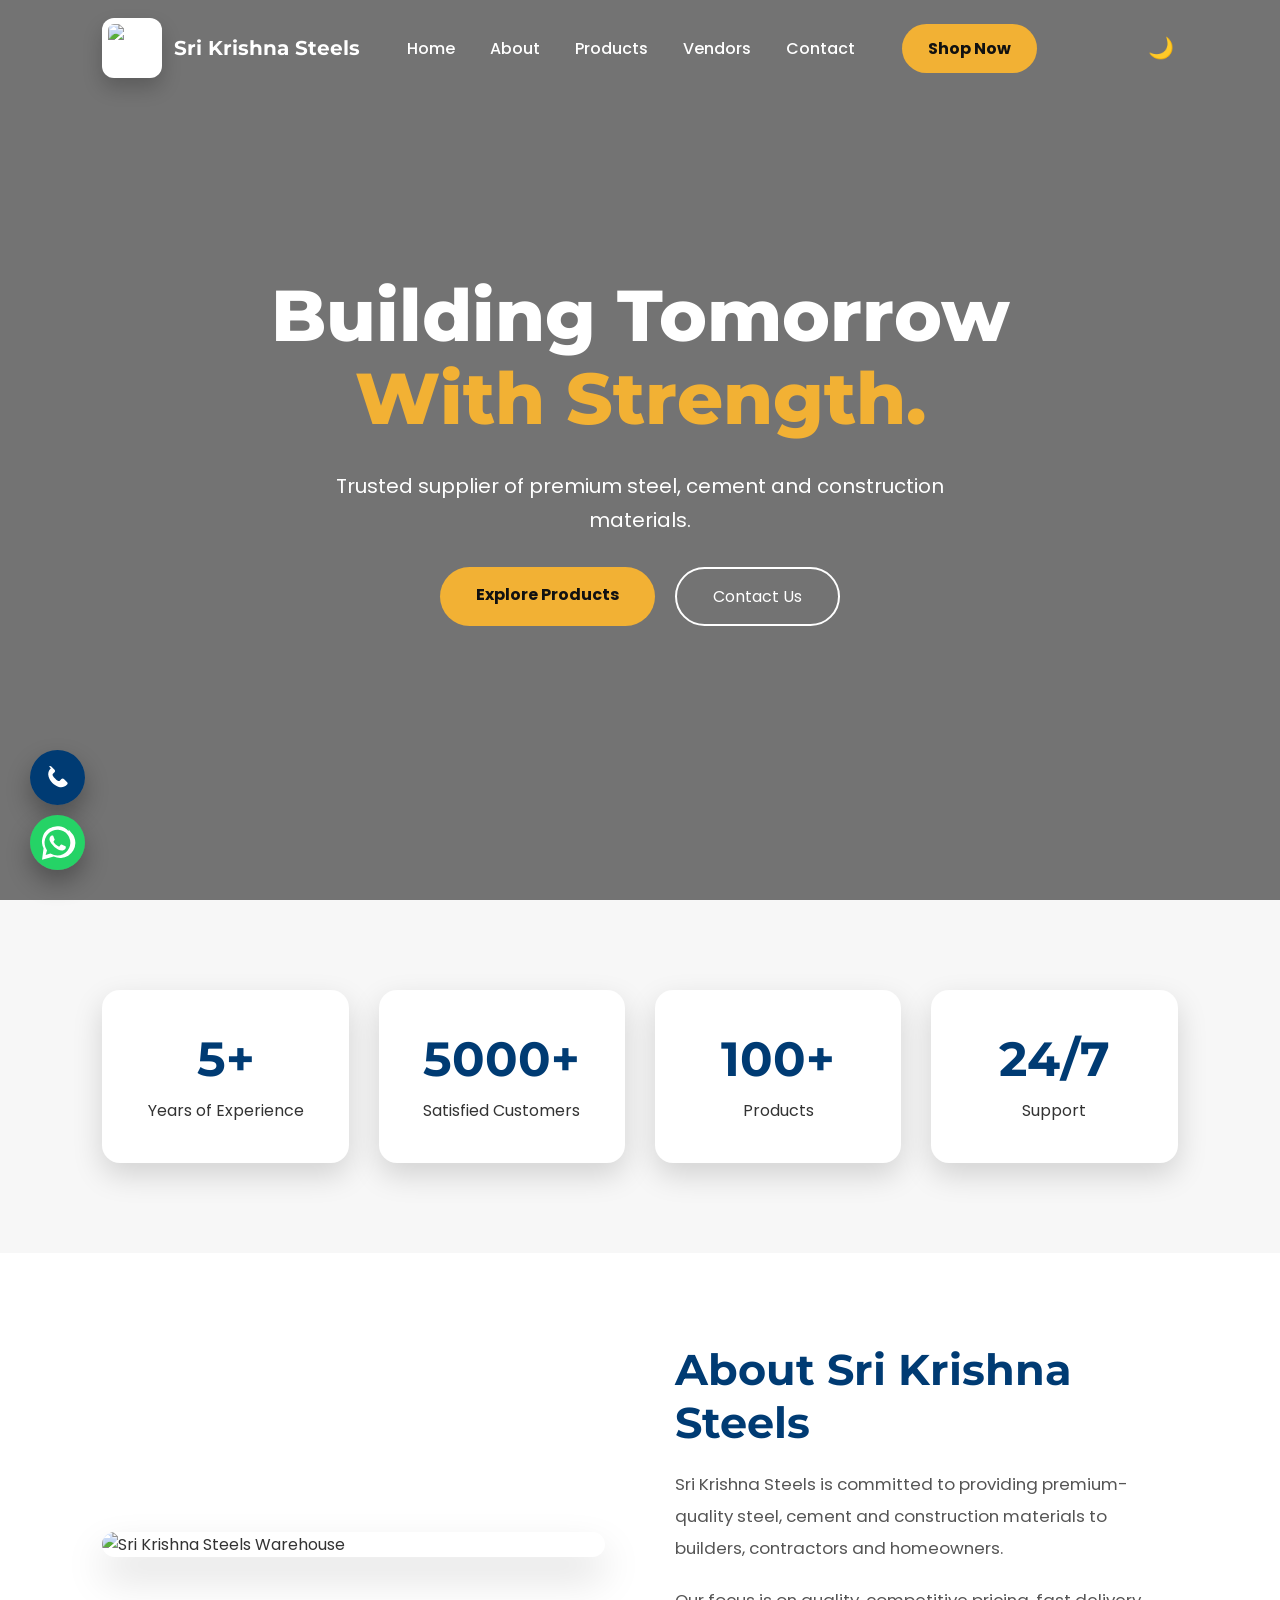
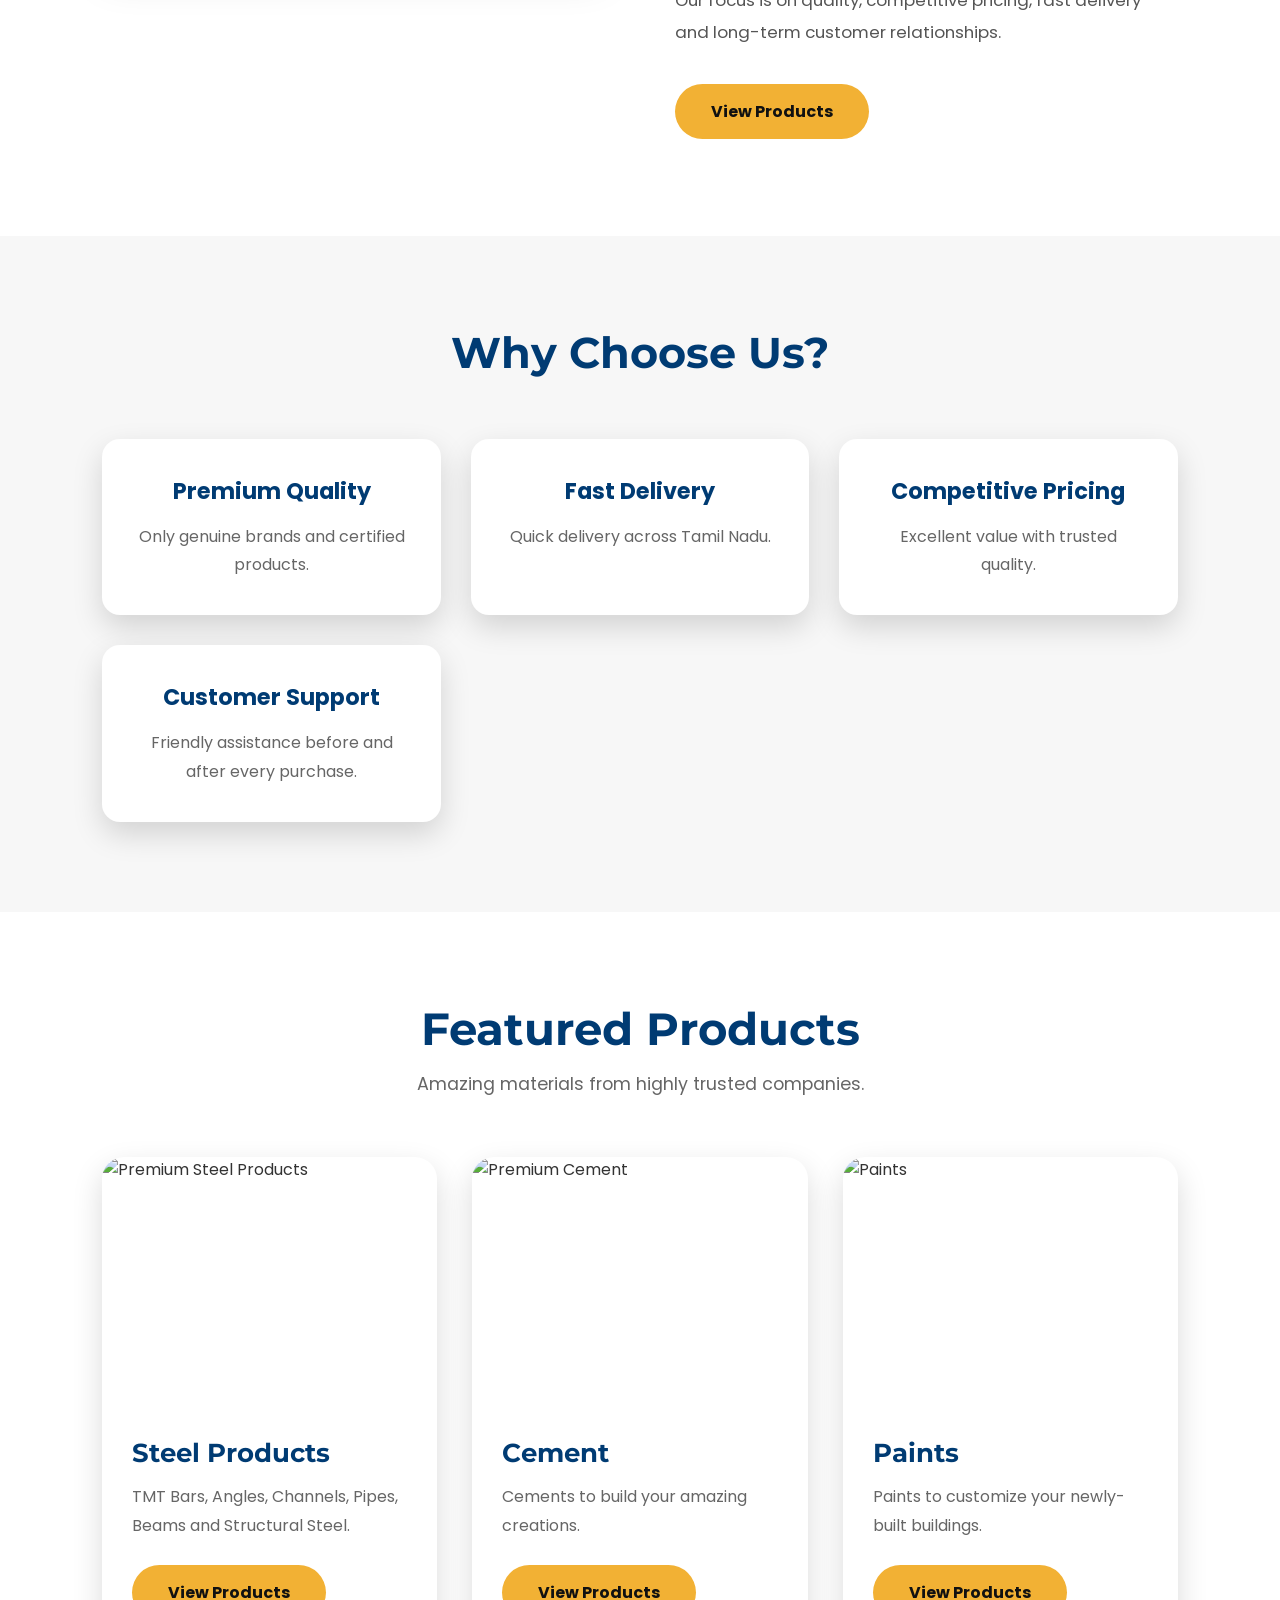
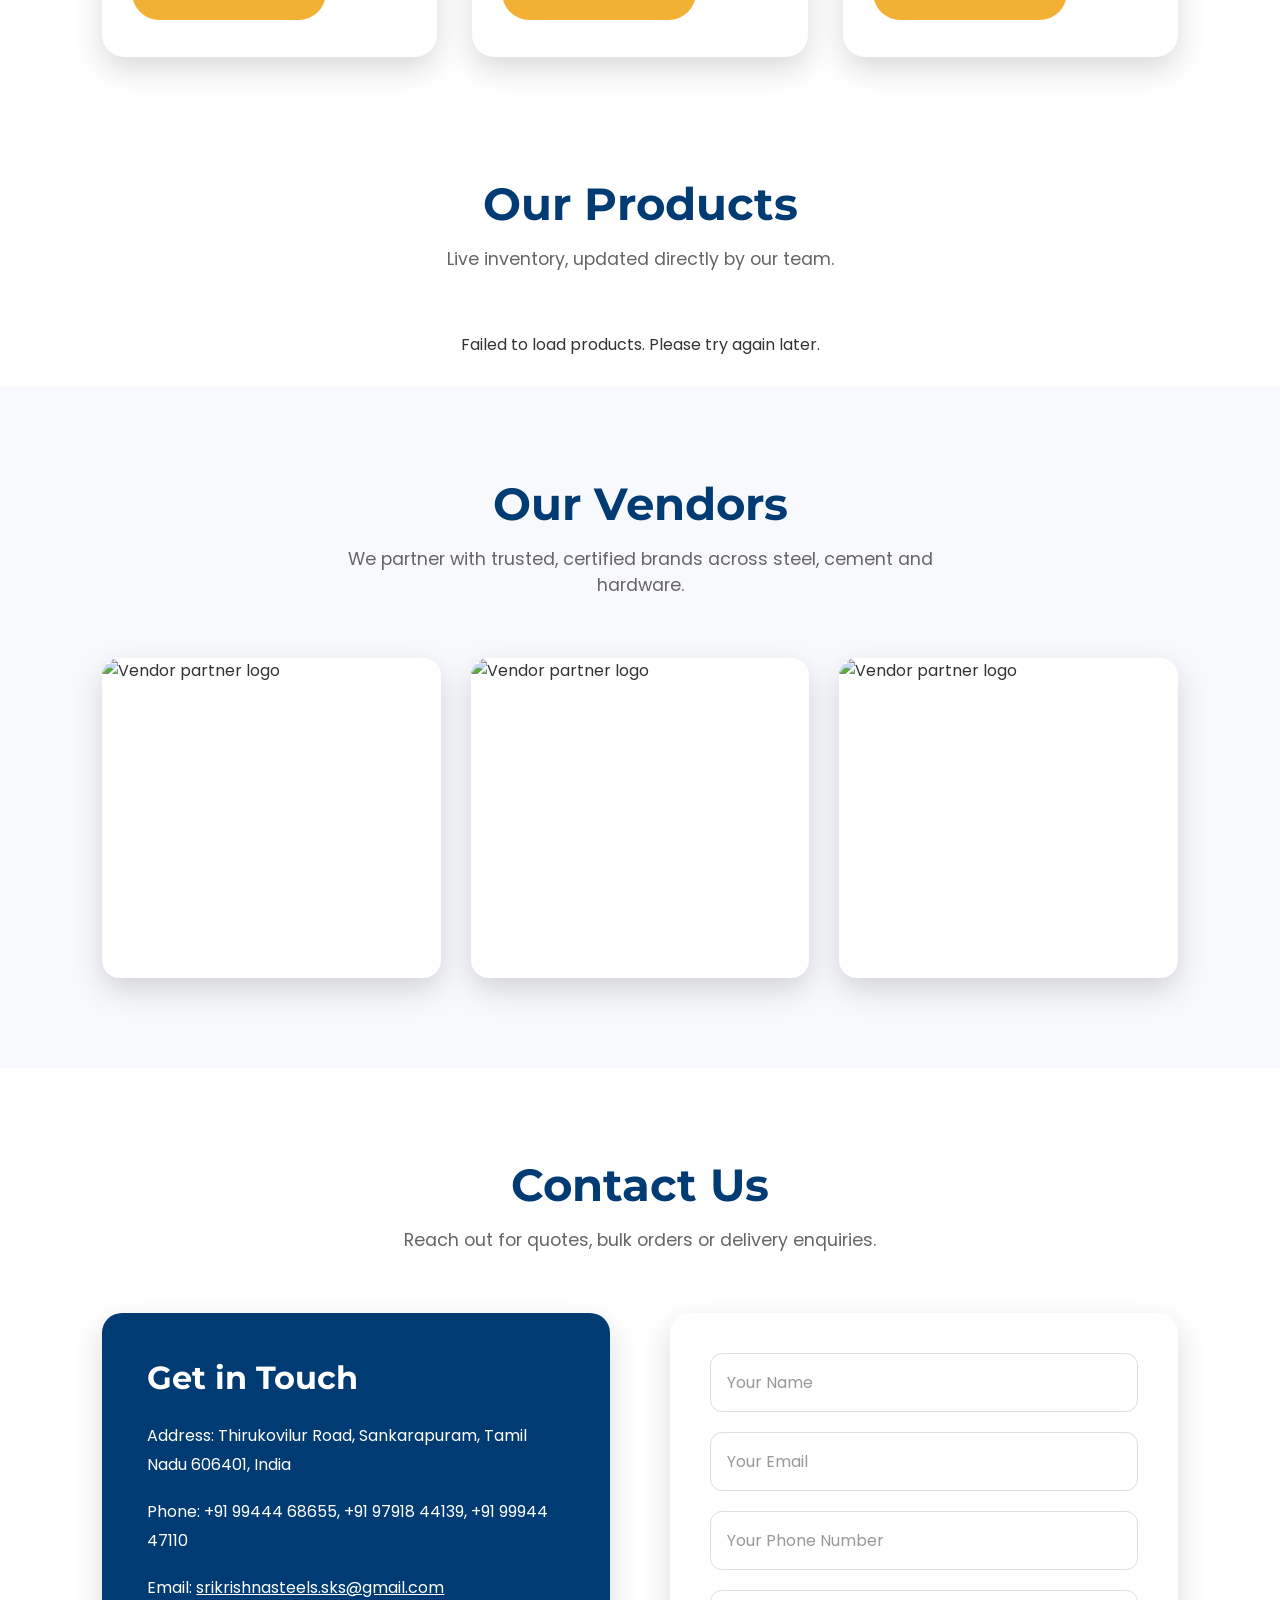
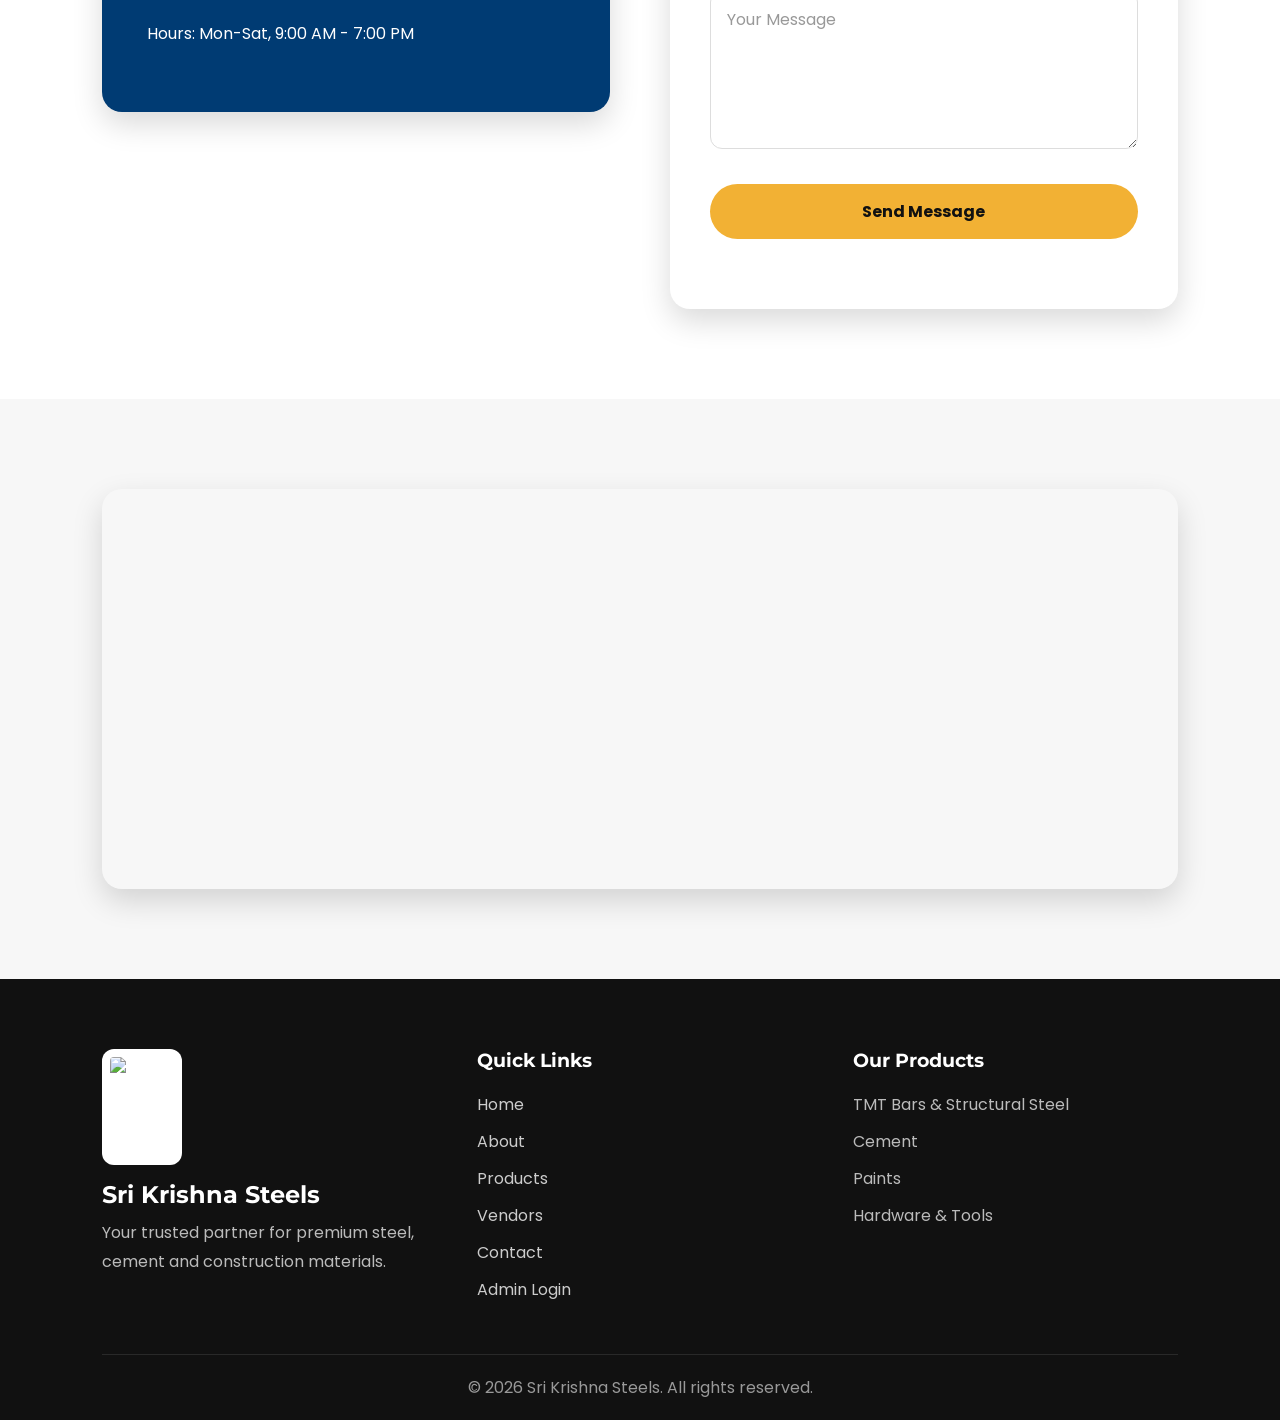
==== commit e03ff78b: "Enhance SEO and update product card functionality Updated meta tags for SEO, changed title and descr" ====
--- a/index.html
+++ b/index.html
@@ -1,309 +1,438 @@
 <!DOCTYPE html>
 <html lang="en">
-<!-- shop/index -->
+
 <head>
 
     <meta charset="UTF-8">
     <meta name="viewport" content="width=device-width, initial-scale=1.0">
 
-    <title>Shop | Sri Krishna Steels</title>
+    <title>Sri Krishna Steels | Premium Steel & Cement Supplier</title>
 
     <meta name="description"
-        content="Browse our full range of steel, cement and construction materials.">
+        content="Sri Krishna Steels - Premium Steel, Cement, Hardware & Construction Materials.">
+
+    <meta name="keywords"
+        content="Steel,Cement,TMT Bars,Construction,Sri Krishna Steels">
+
+    <meta name="author" content="Aadhavan Mathivanan - Website Designer">
 
     <meta name="theme-color" content="#003B73">
 
+    <meta name="robots" content="index, follow">
+
     <link rel="icon" href="https://i.postimg.cc/sDcR0d3W/Screenshot-2026-07-01-153919.png">
 
-    <link rel="stylesheet" href="../style.css">
+    <link rel="stylesheet" href="style.css">
 
     <link href="https://fonts.googleapis.com/css2?family=Montserrat:wght@500;700;800&family=Poppins:wght@300;400;500;600&display=swap"
         rel="stylesheet">
 
+    <script type="application/ld+json">
+    {
+        "@context": "https://schema.org",
+        "@type": "HardwareStore",
+        "name": "Sri Krishna Steels",
+        "image": "https://i.postimg.cc/sDcR0d3W/Screenshot-2026-07-01-153919.png",
+        "url": "https://mrreason761.github.io/sks/",
+        "telephone": ["+91 99444 68655", "+91 97918 44139", "+91 99944 47110"],
+        "email": "srikrishnasteels.sks@gmail.com",
+        "priceRange": "₹₹",
+        "address": {
+            "@type": "PostalAddress",
+            "streetAddress": "Thirukovilur Road",
+            "addressLocality": "Sankarapuram",
+            "addressRegion": "Tamil Nadu",
+            "postalCode": "606401",
+            "addressCountry": "IN"
+        },
+        "geo": {
+            "@type": "GeoCoordinates",
+            "latitude": 11.890727,
+            "longitude": 78.9177239
+        },
+        "openingHoursSpecification": {
+            "@type": "OpeningHoursSpecification",
+            "dayOfWeek": ["Monday", "Tuesday", "Wednesday", "Thursday", "Friday", "Saturday"],
+            "opens": "09:00",
+            "closes": "19:00"
+        }
+    }
+    </script>
+
     <!-- ================= PWA / INSTALLABLE APP SETUP ================= -->
-    <link rel="manifest" href="../manifest.json">
+    <link rel="manifest" href="manifest.json">
     <meta name="mobile-web-app-capable" content="yes">
     <meta name="apple-mobile-web-app-capable" content="yes">
     <meta name="apple-mobile-web-app-status-bar-style" content="black-translucent">
     <meta name="apple-mobile-web-app-title" content="SKS Steels">
     <link rel="apple-touch-icon" href="https://i.postimg.cc/sDcR0d3W/Screenshot-2026-07-01-153919.png">
 
-    <style>
-        .shop-header {
-            background: #003B73;
-            color: #fff;
-            padding: 60px 5% 40px;
-            text-align: center;
-            position: relative;
-        }
-        .theme-toggle {
-            position: absolute;
-            top: 16px;
-            right: 5%;
-            background: none;
-            border: none;
-            cursor: pointer;
-            font-size: 1.3rem;
-            color: #fff;
-            line-height: 1;
-        }
-        .shop-header h1 {
-            font-family: 'Montserrat', sans-serif;
-            font-size: 2.2rem;
-            margin-bottom: 10px;
-        }
-        .shop-header p {
-            color: #cfe0f0;
-        }
-        .back-link {
-            display: inline-block;
-            margin-top: 16px;
-            color: #cfe0f0;
-            text-decoration: none;
-            font-size: 14px;
-        }
-        .back-link:hover {
-            text-decoration: underline;
-        }
-        .shop-products {
-            padding: 50px 5% 90px;
-        }
-        #productList {
-            display: flex;
-            flex-wrap: wrap;
-            gap: 20px;
-            justify-content: center;
-        }
-        .product-card {
-            background: #fff;
-            border: 1px solid #eee;
-            border-radius: 10px;
-            padding: 20px;
-            width: 240px;
-            box-shadow: 0 2px 10px rgba(0,0,0,0.06);
-            text-align: left;
-        }
-        .product-card h4 {
-            margin: 0 0 10px;
-            color: #003B73;
-            font-family: 'Montserrat', sans-serif;
-        }
-        .product-card img {
-            width: 100%;
-            height: 160px;
-            object-fit: cover;
-            border-radius: 8px;
-            margin-bottom: 12px;
-        }
-        .product-card .price {
-            color: #b23b3b;
-            font-weight: bold;
-            font-size: 18px;
-        }
-        .product-card .stock {
-            font-size: 13px;
-            color: #777;
-            margin-top: 6px;
-        }
-        .product-card .enquire-btn {
-            display: block;
-            text-align: center;
-            margin-top: 12px;
-            padding: 10px;
-            background: #25D366;
-            color: #fff;
-            text-decoration: none;
-            border-radius: 6px;
-            font-size: 14px;
-            font-weight: 600;
-        }
-        .product-card .enquire-btn:hover {
-            background: #1ebe5b;
-        }
-        .enquiry-row {
-            display: flex;
-            align-items: center;
-            justify-content: space-between;
-            gap: 8px;
-            margin-top: 10px;
-        }
-        .enquiry-check {
-            display: flex;
-            align-items: center;
-            gap: 6px;
-            font-size: 13px;
-            color: #444;
-            cursor: pointer;
-        }
-        .enquiry-qty {
-            width: 55px;
-            padding: 4px 6px;
-            border: 1px solid #ccc;
-            border-radius: 6px;
-            font-size: 13px;
-            text-align: center;
-        }
-        .enquiry-qty:disabled {
-            background: #f2f2f2;
-            color: #aaa;
-        }
-        .enquiry-bar {
-            position: fixed;
-            bottom: 20px;
-            left: 50%;
-            transform: translate(-50%, 140%);
-            opacity: 0;
-            pointer-events: none;
-            width: 92%;
-            max-width: 480px;
-            background: linear-gradient(135deg, #003B73, #005792);
-            color: #fff;
-            padding: 12px 12px 12px 22px;
-            border-radius: 50px;
-            display: flex;
-            justify-content: space-between;
-            align-items: center;
-            gap: 14px;
-            box-shadow: 0 15px 35px rgba(0,0,0,0.35);
-            z-index: 1000;
-            transition: transform .35s ease, opacity .35s ease;
-        }
-        .enquiry-bar.show {
-            transform: translate(-50%, 0);
-            opacity: 1;
-            pointer-events: auto;
-        }
-        .enquiry-bar .enquiry-info {
-            display: flex;
-            align-items: center;
-            gap: 10px;
-            font-size: 14px;
-            font-weight: 600;
-            white-space: nowrap;
-        }
-        .enquiry-badge {
-            background: #F2B134;
-            color: #111;
-            font-weight: 800;
-            font-size: 13px;
-            min-width: 24px;
-            height: 24px;
-            border-radius: 50%;
-            display: flex;
-            align-items: center;
-            justify-content: center;
-            padding: 0 6px;
-            flex-shrink: 0;
-        }
-        .clear-btn {
-            background: none;
-            border: none;
-            color: #cfe0f0;
-            font-size: 20px;
-            line-height: 1;
-            cursor: pointer;
-            padding: 0 2px;
-        }
-        .clear-btn:hover {
-            color: #fff;
-        }
-        .send-btn {
-            background: #25D366;
-            color: #fff;
-            border: none;
-            padding: 10px 18px;
-            border-radius: 30px;
-            font-size: 14px;
-            font-weight: 700;
-            cursor: pointer;
-            display: flex;
-            align-items: center;
-            gap: 7px;
-            white-space: nowrap;
-            transition: .25s;
-        }
-        .send-btn:hover {
-            background: #1ebe5b;
-            transform: translateY(-2px);
-        }
-        .search-wrap {
-            max-width: 480px;
-            margin: 0 auto 30px;
-        }
-        #productSearch {
-            width: 100%;
-            padding: 12px 18px;
-            border: 1px solid #ccc;
-            border-radius: 30px;
-            font-size: 15px;
-            font-family: inherit;
-            outline: none;
-            transition: .25s;
-        }
-        #productSearch:focus {
-            border-color: #003B73;
-            box-shadow: 0 0 0 3px rgba(0,59,115,0.12);
-        }
-
-        /* Dark mode */
-        body.dark-mode {
-            background: #0f1620;
-            color: #e8edf2;
-        }
-        body.dark-mode .shop-products {
-            background: #0f1620;
-        }
-        body.dark-mode .product-card {
-            background: #1a2433;
-            border-color: #2a3648;
-        }
-        body.dark-mode .product-card h4 {
-            color: #6fb3ff;
-        }
-        body.dark-mode .product-card .stock {
-            color: #a9b4c0;
-        }
-        body.dark-mode #productSearch {
-            background: #1a2433;
-            border-color: #2a3648;
-            color: #e8edf2;
-        }
-    </style>
-
 </head>
 
 <body>
 
-<div class="shop-header">
+<!-- ================= NAVBAR ================= -->
+
+<header>
+
+<nav class="navbar">
+
+    <a href="#home" class="logo">
+
+        <img src="https://i.postimg.cc/sDcR0d3W/Screenshot-2026-07-01-153919.png"
+     alt="Sri Krishna Steels Logo"
+     loading="eager">
+
+        <span>Sri Krishna Steels</span>
+
+    </a>
+
+    <ul class="nav-links">
+
+        <li><a href="#home">Home</a></li>
+
+        <li><a href="#about">About</a></li>
+
+        <li><a href="#products">Products</a></li>
+
+        <li><a href="#vendors">Vendors</a></li>
+
+        <li><a href="#contact">Contact</a></li>
+
+    </ul>
+
+    <a href="shop/index.html"
+       class="shop-button">
+
+        Shop Now
+
+    </a>
+
+    <div class="translate-widget">
+
+        <div id="google_translate_element" class="google-translate-widget"></div>
+    </div>
+
     <button id="themeToggle" class="theme-toggle" type="button" aria-label="Toggle dark mode">🌙</button>
-    <h1>Our Shop</h1>
-    <p>Browse our live inventory of steel, cement and construction materials.</p>
-    <a href="../index.html" class="back-link">&larr; Back to Home</a>
+
+    <button class="hamburger" type="button" aria-label="Toggle navigation menu" aria-expanded="false">
+
+        <span></span>
+        <span></span>
+        <span></span>
+
+    </button>
+
+</nav>
+
+</header>
+
+<!-- ================= HERO ================= -->
+
+<section class="hero" id="home">
+
+    <div class="hero-overlay"></div>
+
+    <div class="hero-content">
+
+        <h1>
+
+            Building Tomorrow
+
+            <span>With Strength.</span>
+
+        </h1>
+
+        <p>
+
+            Trusted supplier of premium steel,
+            cement and construction materials.
+
+        </p>
+
+        <div class="hero-buttons">
+
+            <a href="#products"
+               class="primary-btn">
+
+                Explore Products
+
+            </a>
+
+            <a href="#contact"
+               class="secondary-btn">
+
+                Contact Us
+
+            </a>
+
+        </div>
+
+    </div>
+
+</section>
+
+<!-- ================= STATS ================= -->
+
+<section class="stats">
+
+    <div class="stat-card">
+
+        <h2>5+</h2>
+
+        <p>Years of Experience</p>
+
+    </div>
+
+    <div class="stat-card">
+
+        <h2>5000+</h2>
+
+        <p>Satisfied Customers</p>
+
+    </div>
+
+    <div class="stat-card">
+
+        <h2>100+</h2>
+
+        <p>Products</p>
+
+    </div>
+
+    <div class="stat-card">
+
+        <h2>24/7</h2>
+
+        <p>Support</p>
+
+    </div>
+
+</section>
+
+<!-- ================= ABOUT ================= -->
+
+<section class="about" id="about">
+
+<div class="about-container">
+
+<div class="about-image">
+
+<img src="https://i.ibb.co/3YjVnnwv/Screenshot-2026-07-06-174318.png"
+     alt="Sri Krishna Steels Warehouse"
+     loading="lazy">
+
 </div>
 
-<section class="shop-products">
-
-    <div class="search-wrap">
-        <input type="text" id="productSearch" placeholder="Search products..." aria-label="Search products">
+<div class="about-content">
+
+<h2>
+
+About Sri Krishna Steels
+
+</h2>
+
+<p>
+
+Sri Krishna Steels is committed to
+providing premium-quality steel,
+cement and construction materials
+to builders, contractors and
+homeowners.
+
+</p>
+
+<p>
+
+Our focus is on quality,
+competitive pricing,
+fast delivery
+and long-term customer relationships.
+
+</p>
+
+<a href="#products"
+class="primary-btn">
+
+View Products
+
+</a>
+
+</div>
+
+</div>
+
+</section>
+
+<!-- ================= FEATURES ================= -->
+
+<section class="why-us">
+
+<h2>
+
+Why Choose Us?
+
+</h2>
+
+<div class="features-grid">
+
+<div class="feature-card">
+
+<h3>Premium Quality</h3>
+
+<p>
+
+Only genuine brands and certified products.
+
+</p>
+
+</div>
+
+<div class="feature-card">
+
+<h3>Fast Delivery</h3>
+
+<p>
+
+Quick delivery across Tamil Nadu.
+
+</p>
+
+</div>
+
+<div class="feature-card">
+
+<h3>Competitive Pricing</h3>
+
+<p>
+
+Excellent value with trusted quality.
+
+</p>
+
+</div>
+
+<div class="feature-card">
+
+<h3>Customer Support</h3>
+
+<p>
+
+Friendly assistance before and after every purchase.
+
+</p>
+
+</div>
+
+</div>
+
+</section>
+<!-- ================= PRODUCTS ================= -->
+
+<section class="products" id="products">
+
+    <div class="section-title">
+        <h2>Featured Products</h2>
+        <p>Amazing materials from highly trusted companies.</p>
+    </div>
+
+    <div class="product-grid">
+
+        <div class="card">
+
+            <img src="https://www.morecambemetals.co.uk/wp-content/uploads/2018/03/stainless-steel.jpg"
+                 alt="Premium Steel Products"
+                 loading="lazy">
+
+            <div class="card-content">
+
+                <h3>Steel Products</h3>
+
+                <p>
+                    TMT Bars, Angles, Channels, Pipes,
+                    Beams and Structural Steel.
+                </p>
+
+                <a href="shop/index.html" class="primary-btn">
+                    View Products
+                </a>
+
+            </div>
+
+        </div>
+
+        <div class="card">
+
+            <img src="https://s7ap1.scene7.com/is/image/TslDXP/cement-the-foundation-of-modern-construction?fmt=webp-alpha"
+                 alt="Premium Cement"
+                 loading="lazy">
+
+            <div class="card-content">
+
+                <h3>Cement</h3>
+
+                <p>
+                    Cements to build your amazing creations.
+                </p>
+
+                <a href="shop/index.html" class="primary-btn">
+                    View Products
+                </a>
+
+            </div>
+
+        </div>
+
+        <div class="card">
+
+            <img src="https://i0.wp.com/movingtips.wpengine.com/wp-content/uploads/2021/04/concrete-paint.jpg?fit=400%2C683&ssl=1"
+                 alt="Paints"
+                 loading="lazy">
+
+            <div class="card-content">
+
+                <h3>Paints</h3>
+
+                <p>
+                    Paints to customize your newly-built buildings.
+                </p>
+
+                <a href="shop/index.html" class="primary-btn">
+                    View Products
+                </a>
+
+            </div>
+
+        </div>
+
+    </div>
+
+</section>
+
+<!-- ================= LIVE INVENTORY ================= -->
+
+<section id="ourProducts">
+
+    <div class="section-title">
+        <h2>Our Products</h2>
+        <p>Live inventory, updated directly by our team.</p>
     </div>
 
     <div id="productList">Loading products...</div>
 
 </section>
 
-<div id="enquiryBar" class="enquiry-bar">
-    <div class="enquiry-info">
-        <span class="enquiry-badge" id="enquiryCount">0</span>
-        <span>item(s) selected</span>
-        <button type="button" class="clear-btn" id="clearEnquiryBtn" title="Clear list" aria-label="Clear enquiry list">&times;</button>
-    </div>
-    <button type="button" id="sendEnquiryBtn" class="send-btn">
-        <svg viewBox="0 0 32 32" width="16" height="16" xmlns="http://www.w3.org/2000/svg" aria-hidden="true">
-            <path d="M22.5 9.5a8.9 8.9 0 0 0-14.6 9.9L7 26l6.8-1.8a8.9 8.9 0 0 0 12.6-7.9 8.8 8.8 0 0 0-2.6-6.3l-1.3-1.5zM16 23.6a7.4 7.4 0 0 1-3.8-1l-.3-.2-2.8.8.8-2.7-.2-.3a7.5 7.5 0 1 1 6.3 3.4z" fill="#fff"/>
-        </svg>
-        Send Enquiry
-    </button>
-</div>
+<style>
+    #ourProducts { padding: 30px 5%; }
+    #productList { display: flex; flex-wrap: wrap; gap: 16px; justify-content: center; }
+    .product-card { background: #fff; border: 1px solid #eee; border-radius: 8px; padding: 16px; width: 220px; box-shadow: 0 2px 6px rgba(0,0,0,0.06); }
+    .product-card h4 { margin: 0 0 8px; color: #003B73; }
+    .product-card img { width: 100%; height: 140px; object-fit: cover; border-radius: 6px; margin-bottom: 10px; }
+    .product-card .price { color: #b23b3b; font-weight: bold; font-size: 16px; }
+    .product-card .stock { font-size: 13px; color: #777; margin-top: 4px; }
+    .product-card .enquire-btn { display: block; text-align: center; margin-top: 10px; padding: 8px; background: #25D366; color: #fff; text-decoration: none; border-radius: 6px; font-size: 13px; font-weight: 600; }
+    .product-card .enquire-btn:hover { background: #1ebe5b; }
+</style>
 
 <script type="text/javascript">
     // Inventory comes from a published Google Sheet (no Firebase needed).
@@ -337,17 +466,6 @@
         return rows;
     }
 
-    // Tracks which items the customer has checked for a combined enquiry.
-    // Maps item name -> its checkbox element, so "Clear" can uncheck them too.
-    const enquiryList = new Map();
-
-    function updateEnquiryBar() {
-        const bar = document.getElementById("enquiryBar");
-        const countSpan = document.getElementById("enquiryCount");
-        countSpan.textContent = enquiryList.size;
-        bar.classList.toggle("show", enquiryList.size > 0);
-    }
-
     function createProductCard(item) {
         const card = document.createElement("div");
         card.className = "product-card";
@@ -375,76 +493,19 @@
         const stockCount = Number(item.stock) || 0;
         stock.textContent = stockCount > 0 ? `In stock: ${stockCount}` : "Out of stock";
 
-        const itemName = item.name || "Unnamed product";
-
-        const checkRow = document.createElement("div");
-        checkRow.className = "enquiry-row";
-
-        const checkLabel = document.createElement("label");
-        checkLabel.className = "enquiry-check";
-        const checkbox = document.createElement("input");
-        checkbox.type = "checkbox";
-
-        const qtyInput = document.createElement("input");
-        qtyInput.type = "number";
-        qtyInput.className = "enquiry-qty";
-        qtyInput.min = "1";
-        qtyInput.value = "1";
-        qtyInput.disabled = true;
-        qtyInput.setAttribute("aria-label", `Quantity for ${itemName}`);
-
-        checkbox.addEventListener("change", () => {
-            qtyInput.disabled = !checkbox.checked;
-            if (checkbox.checked) {
-                enquiryList.set(itemName, { checkbox, qtyInput });
-            } else {
-                enquiryList.delete(itemName);
-            }
-            updateEnquiryBar();
-        });
-
-        qtyInput.addEventListener("input", () => {
-            if (qtyInput.value === "" || Number(qtyInput.value) < 1) qtyInput.value = "1";
-        });
-
-        // If this item is already in the enquiry list (e.g. re-rendered after a search),
-        // restore its checked/quantity state and point the list at these fresh elements.
-        const existingEntry = enquiryList.get(itemName);
-        if (existingEntry) {
-            checkbox.checked = true;
-            qtyInput.disabled = false;
-            qtyInput.value = existingEntry.qtyInput.value;
-            enquiryList.set(itemName, { checkbox, qtyInput });
-        }
-
-        checkLabel.append(checkbox, document.createTextNode(" Add to enquiry list"));
-        checkRow.append(checkLabel, qtyInput);
-
         const enquireBtn = document.createElement("a");
         enquireBtn.className = "enquire-btn";
         enquireBtn.target = "_blank";
         enquireBtn.rel = "noopener noreferrer";
-        const enquiryText = `Hi, I'm interested in this item: ${itemName}`;
+        const enquiryText = `Hi, I'm interested in this item: ${item.name || "an item on your site"}`;
         enquireBtn.href = `https://wa.me/919944468655?text=${encodeURIComponent(enquiryText)}`;
         enquireBtn.textContent = "Enquire on WhatsApp";
 
-        card.append(img, name, price, stock, checkRow, enquireBtn);
+        card.append(img, name, price, stock, enquireBtn);
         return card;
     }
 
-    let allItems = [];
-
-    function renderItems(items, emptyMessage) {
-        const listDiv = document.getElementById("productList");
-        if (items.length === 0) {
-            listDiv.innerHTML = `<p>${emptyMessage}</p>`;
-            return;
-        }
-        listDiv.innerHTML = "";
-        items.forEach(item => listDiv.appendChild(createProductCard(item)));
-    }
-
-    async function loadProducts() {
+    async function loadPublicItems() {
         const listDiv = document.getElementById("productList");
         try {
             const res = await fetch(SHOP_SHEET_CSV_URL);
@@ -457,72 +518,205 @@
             const stockIdx = header.indexOf("stock");
             const imageIdx = header.indexOf("image");
 
-            allItems = rows.slice(1)
+            const items = rows.slice(1)
                 .filter(r => r[nameIdx] && r[nameIdx].trim() !== "")
                 .map(r => ({ name: r[nameIdx], price: r[priceIdx], stock: r[stockIdx], image: imageIdx >= 0 ? r[imageIdx] : "" }));
 
-            renderItems(allItems, "No products available right now. Please check back soon.");
+            if (items.length === 0) {
+                listDiv.textContent = "No products available right now.";
+                return;
+            }
+
+            listDiv.innerHTML = "";
+            items.forEach(item => listDiv.appendChild(createProductCard(item)));
         } catch (err) {
-            listDiv.innerHTML = "<p>Unable to load products right now. Please try again later.</p>";
-            console.error(err);
+            console.error("Error loading products:", err);
+            listDiv.textContent = "Failed to load products. Please try again later.";
         }
     }
 
-    document.getElementById("productSearch").addEventListener("input", (e) => {
-        const term = e.target.value.trim().toLowerCase();
-        const filtered = term === ""
-            ? allItems
-            : allItems.filter(item => (item.name || "").toLowerCase().includes(term));
-        renderItems(filtered, "No items match your search.");
-    });
-
-    loadProducts();
-
-    document.getElementById("sendEnquiryBtn").addEventListener("click", () => {
-        const entries = Array.from(enquiryList.entries());
-        if (entries.length === 0) return;
-
-        const itemLines = entries
-            .map(([itemName, refs], i) => `${i + 1}. ${itemName} — Qty: ${refs.qtyInput.value}`)
-            .join("\n");
-        const message = `Hi, I'd like to enquire about the following items:\n${itemLines}`;
-        window.open(`https://wa.me/919944468655?text=${encodeURIComponent(message)}`, "_blank", "noopener,noreferrer");
-    });
-
-    document.getElementById("clearEnquiryBtn").addEventListener("click", () => {
-        enquiryList.forEach(({ checkbox, qtyInput }) => {
-            checkbox.checked = false;
-            qtyInput.disabled = true;
-            qtyInput.value = "1";
-        });
-        enquiryList.clear();
-        updateEnquiryBar();
-    });
-
-    // Dark mode — shared with index.html via the same localStorage key
-    const themeToggle = document.getElementById("themeToggle");
-
-    function applyTheme(isDark) {
-        document.body.classList.toggle("dark-mode", isDark);
-        if (themeToggle) themeToggle.textContent = isDark ? "☀️" : "🌙";
-    }
-
-    applyTheme(localStorage.getItem("sks-theme") === "dark");
-
-    if (themeToggle) {
-        themeToggle.addEventListener("click", () => {
-            const isDark = !document.body.classList.contains("dark-mode");
-            applyTheme(isDark);
-            localStorage.setItem("sks-theme", isDark ? "dark" : "light");
-        });
+    loadPublicItems();
+</script>
+
+<!-- ================= VENDORS ================= -->
+<!-- This section was linked from the navbar (#vendors) but didn't exist yet -->
+
+<section class="vendors" id="vendors">
+
+    <div class="section-title">
+        <h2>Our Vendors</h2>
+        <p>We partner with trusted, certified brands across steel, cement and hardware.</p>
+    </div>
+
+    <div class="gallery">
+
+        <div class="gallery-item">
+            <img src="https://placehold.co/400x320?text=Vendor+1" alt="Vendor partner logo" loading="lazy">
+        </div>
+
+        <div class="gallery-item">
+            <img src="https://placehold.co/400x320?text=Vendor+2" alt="Vendor partner logo" loading="lazy">
+        </div>
+
+        <div class="gallery-item">
+            <img src="https://placehold.co/400x320?text=Vendor+3" alt="Vendor partner logo" loading="lazy">
+        </div>
+
+    </div>
+
+</section>
+
+<!-- ================= CONTACT ================= -->
+<!-- This section was linked from the navbar (#contact) but didn't exist yet -->
+
+<section class="contact" id="contact">
+
+    <div class="section-title">
+        <h2>Contact Us</h2>
+        <p>Reach out for quotes, bulk orders or delivery enquiries.</p>
+    </div>
+
+    <div class="contact-container">
+
+        <div class="contact-info">
+
+            <h3>Get in Touch</h3>
+
+            <p>Address: Thirukovilur Road, Sankarapuram, Tamil Nadu 606401, India</p>
+            <p>Phone: +91 99444 68655, +91 97918 44139, +91 99944 47110</p>
+            <p>Email: <a href="mailto:srikrishnasteels.sks@gmail.com" style="color:inherit;">srikrishnasteels.sks@gmail.com</a></p>
+            <p>Hours: Mon-Sat, 9:00 AM - 7:00 PM</p>
+
+        </div>
+
+        <div class="contact-form">
+
+            <form id="contactForm">
+
+                <!-- Honeypot field: hidden from real visitors, bots often fill it in anyway -->
+                <input type="text" name="website" id="website" autocomplete="off" tabindex="-1"
+                       style="position:absolute; left:-9999px;" aria-hidden="true">
+
+                <input type="text" name="name" placeholder="Your Name" required>
+                <input type="email" name="email" placeholder="Your Email" required>
+                <input type="tel" name="phone" placeholder="Your Phone Number">
+                <textarea name="message" rows="5" placeholder="Your Message" required></textarea>
+
+                <button type="submit" class="primary-btn">Send Message</button>
+                <div id="contactFormMsg" style="margin-top:10px; font-size:14px;"></div>
+
+            </form>
+
+        </div>
+
+    </div>
+
+</section>
+
+<!-- ================= LOCATION ================= -->
+
+<section class="location">
+
+    <div class="map-container">
+        <iframe
+            src="https://www.google.com/maps?q=11.890727,78.9177239&output=embed"
+            width="100%" height="400" loading="lazy" allowfullscreen
+            title="Sri Krishna Steels location map">
+        </iframe>
+    </div>
+
+</section>
+
+<!-- ================= FOOTER ================= -->
+
+<footer>
+
+    <div class="footer-container">
+
+        <div class="footer-logo">
+            <img src="https://i.postimg.cc/sDcR0d3W/Screenshot-2026-07-01-153919.png" alt="Sri Krishna Steels Logo">
+            <h2>Sri Krishna Steels</h2>
+            <p>Your trusted partner for premium steel, cement and construction materials.</p>
+        </div>
+
+        <div class="footer-links">
+            <h3>Quick Links</h3>
+            <a href="#home">Home</a>
+            <a href="#about">About</a>
+            <a href="#products">Products</a>
+            <a href="#vendors">Vendors</a>
+            <a href="#contact">Contact</a>
+            <a href="admin-login.html">Admin Login</a>
+        </div>
+
+        <div class="footer-products">
+            <h3>Our Products</h3>
+            <p>TMT Bars & Structural Steel</p>
+            <p>Cement</p>
+            <p>Paints</p>
+            <p>Hardware & Tools</p>
+        </div>
+
+    </div>
+
+    <div class="footer-bottom">
+        <p>&copy; 2026 Sri Krishna Steels. All rights reserved.</p>
+    </div>
+
+</footer>
+
+<button id="topBtn" type="button" aria-label="Back to top">&uarr;</button>
+
+<!-- Floating click-to-call button — stacked above WhatsApp -->
+<a href="tel:+919944468655" class="call-float" aria-label="Call us">
+    <svg viewBox="0 0 24 24" xmlns="http://www.w3.org/2000/svg" aria-hidden="true">
+        <circle cx="12" cy="12" r="12" fill="#003B73"/>
+        <path d="M8.3 7.2c.3-.3.7-.3 1 0l1.4 1.4c.3.3.3.8 0 1.1l-.7.7c-.2.2-.2.5-.1.7.6 1 1.4 1.8 2.4 2.4.2.1.5.1.7-.1l.7-.7c.3-.3.8-.3 1.1 0l1.4 1.4c.3.3.3.7 0 1-1 1-2.3 1.4-3.6 1-2.1-.6-3.9-2.4-4.5-4.5-.4-1.3 0-2.6 1-3.6z" fill="#fff"/>
+    </svg>
+</a>
+
+<!-- Floating WhatsApp chat button — swap the number below if you'd rather use a different one -->
+<a href="https://wa.me/919944468655?text=Hi%2C%20I%27m%20interested%20in%20your%20products."
+   class="whatsapp-float"
+   target="_blank"
+   rel="noopener noreferrer"
+   aria-label="Chat with us on WhatsApp">
+    <svg viewBox="0 0 32 32" xmlns="http://www.w3.org/2000/svg" aria-hidden="true">
+        <circle cx="16" cy="16" r="16" fill="#25D366"/>
+        <path d="M22.5 9.5a8.9 8.9 0 0 0-14.6 9.9L7 26l6.8-1.8a8.9 8.9 0 0 0 12.6-7.9 8.8 8.8 0 0 0-2.6-6.3l-1.3-1.5zM16 23.6a7.4 7.4 0 0 1-3.8-1l-.3-.2-2.8.8.8-2.7-.2-.3a7.5 7.5 0 1 1 6.3 3.4z" fill="#fff"/>
+        <path d="M19.9 17.9c-.2-.1-1.3-.6-1.5-.7-.2-.1-.3-.1-.5.1s-.6.7-.7.9-.3.2-.5.1a6.1 6.1 0 0 1-1.8-1.1 6.7 6.7 0 0 1-1.2-1.5c-.1-.2 0-.3.1-.5l.3-.4c.1-.1.1-.2.2-.4a.4.4 0 0 0 0-.4c-.1-.1-.5-1.2-.7-1.7s-.4-.4-.5-.4h-.4a.9.9 0 0 0-.6.3 2.6 2.6 0 0 0-.8 1.9 4.6 4.6 0 0 0 1 2.4 10.2 10.2 0 0 0 4 3.5 4.6 4.6 0 0 0 2.8.6 2.4 2.4 0 0 0 1.6-1.1 1.9 1.9 0 0 0 .1-1.1c-.1-.1-.2-.2-.4-.3z" fill="#fff"/>
+    </svg>
+</a>
+
+<!-- ================= GOOGLE TRANSLATE SCRIPT ================= -->
+<!-- Default new visitors to Tamil since that's our primary audience. If a visitor has already
+     picked a language before (including switching back to English), this leaves their choice alone. -->
+<script type="text/javascript">
+    if (!document.cookie.includes("googtrans")) {
+        document.cookie = "googtrans=/en/ta;path=/";
     }
 </script>
+<!-- googleTranslateElementInit must stay a global function (not inside script.js's module)
+     because Google's translate script looks for it on `window` via the `cb=` callback param. -->
+<script type="text/javascript">
+    function googleTranslateElementInit() {
+        new google.translate.TranslateElement(
+            { pageLanguage: "en", includedLanguages: "en,ta", autoDisplay: false },
+            "google_translate_element"
+        );
+    }
+</script>
+<script src="https://translate.google.com/translate_a/element.js?cb=googleTranslateElementInit"></script>
+
+
+<!-- script.js uses `import`, so it must be loaded as a module -->
+<script type="module" src="script.js"></script>
 
 <!-- Registers the service worker so the site can be installed as an app -->
 <script type="text/javascript">
     if ("serviceWorker" in navigator) {
         window.addEventListener("load", () => {
-            navigator.serviceWorker.register("../sw.js").catch((err) => {
+            navigator.serviceWorker.register("./sw.js").catch((err) => {
                 console.error("Service worker registration failed:", err);
             });
         });
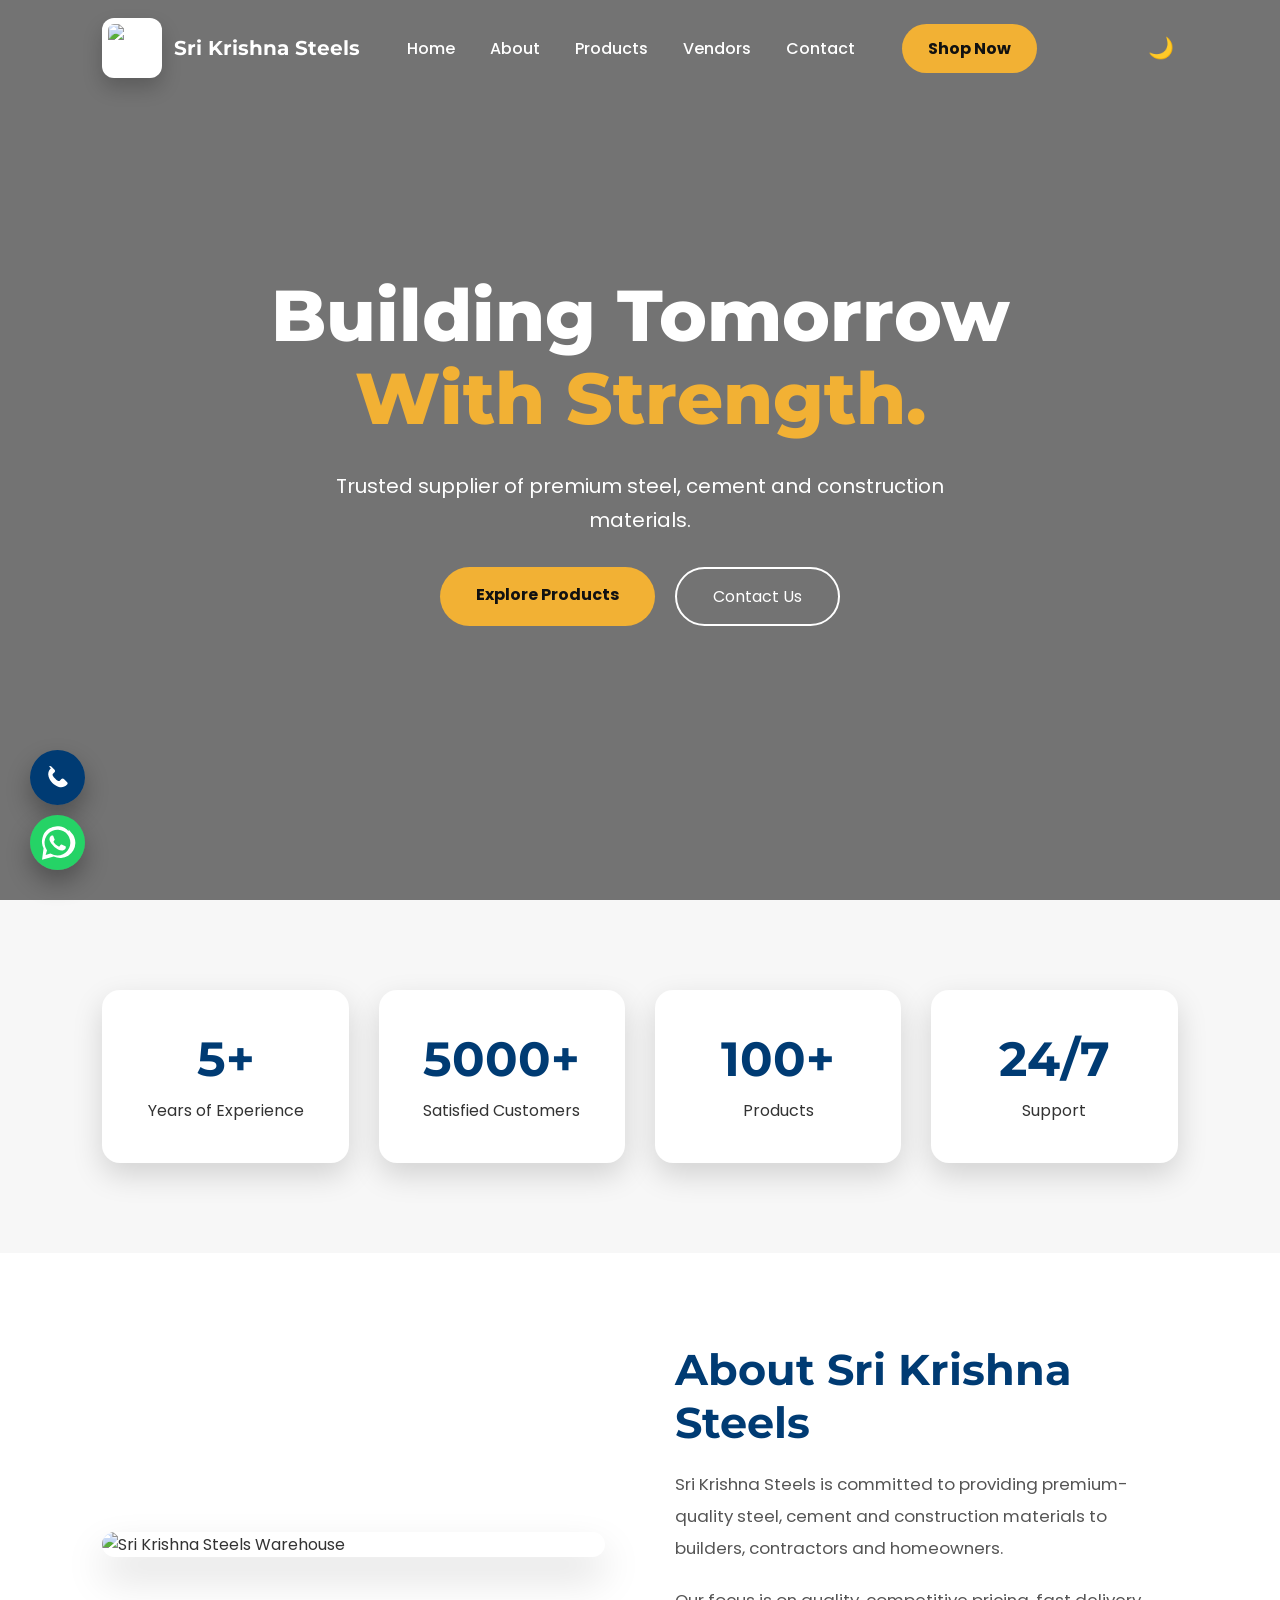
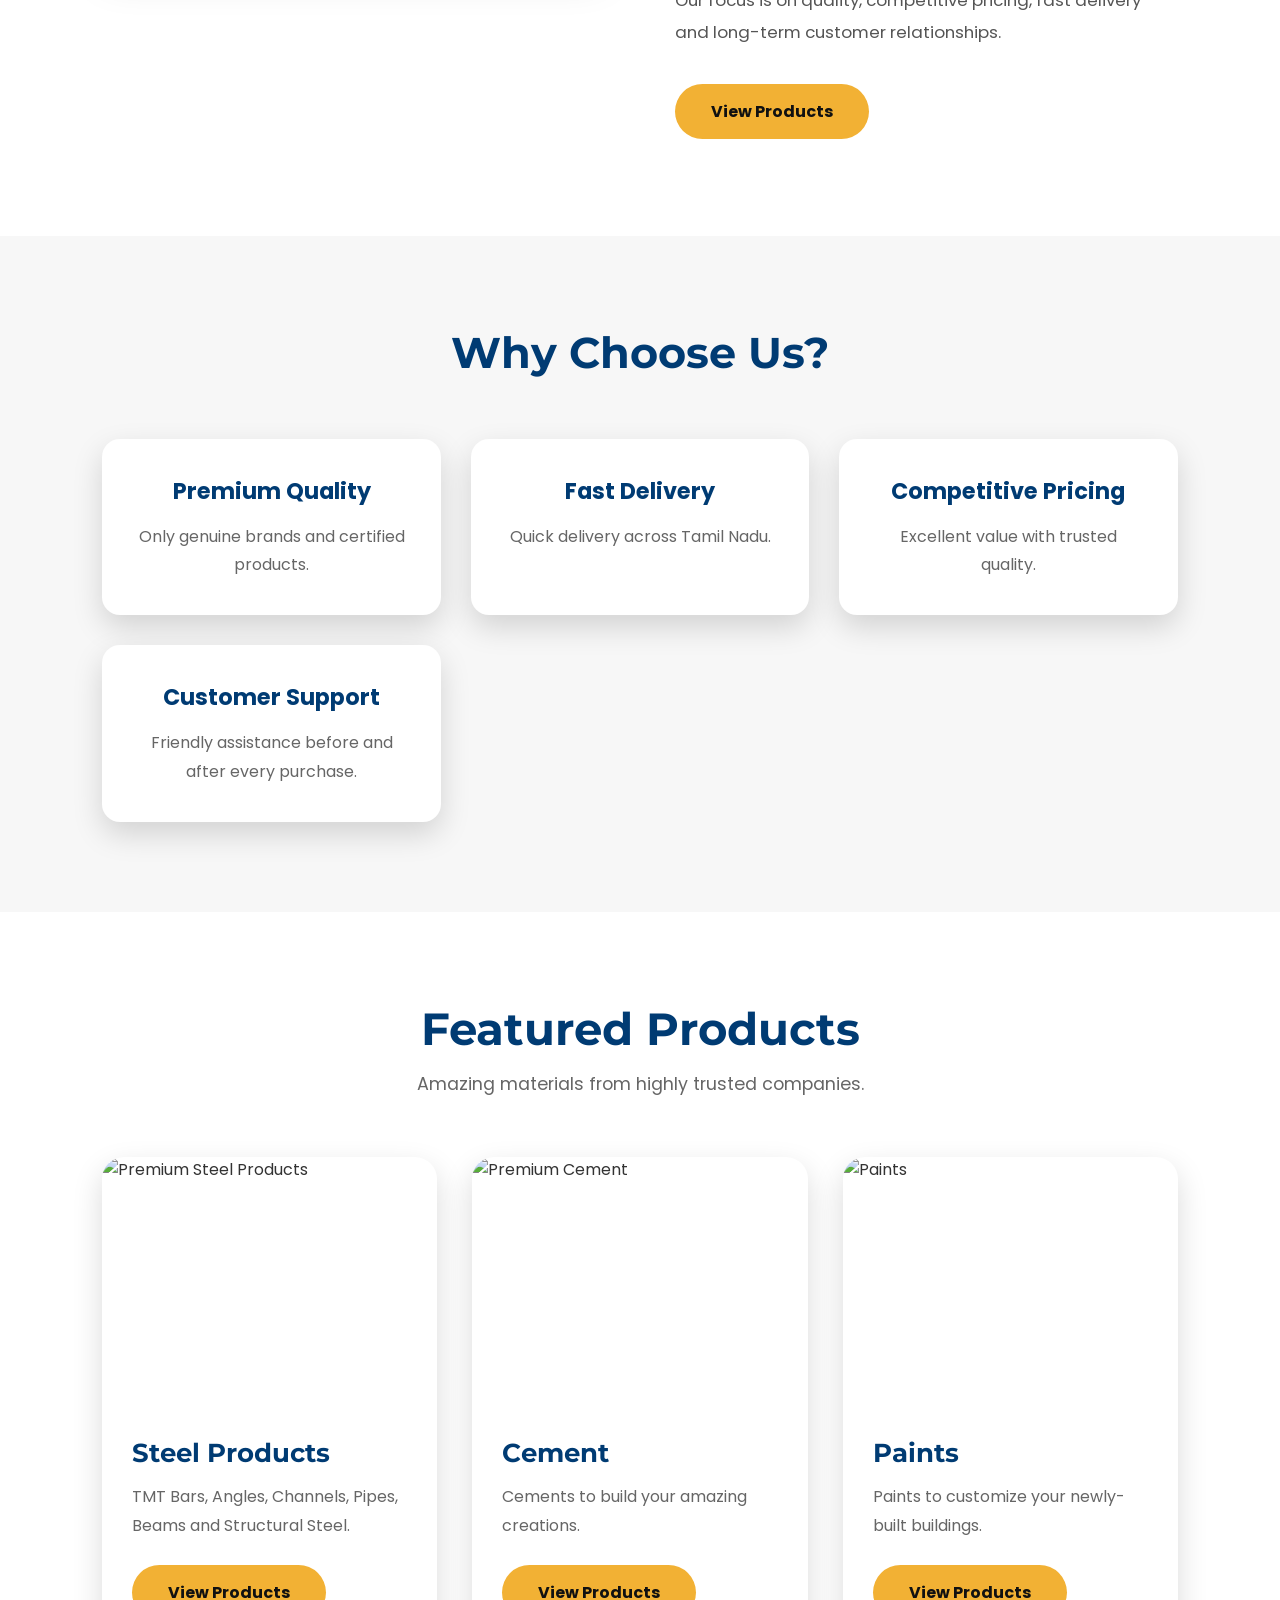
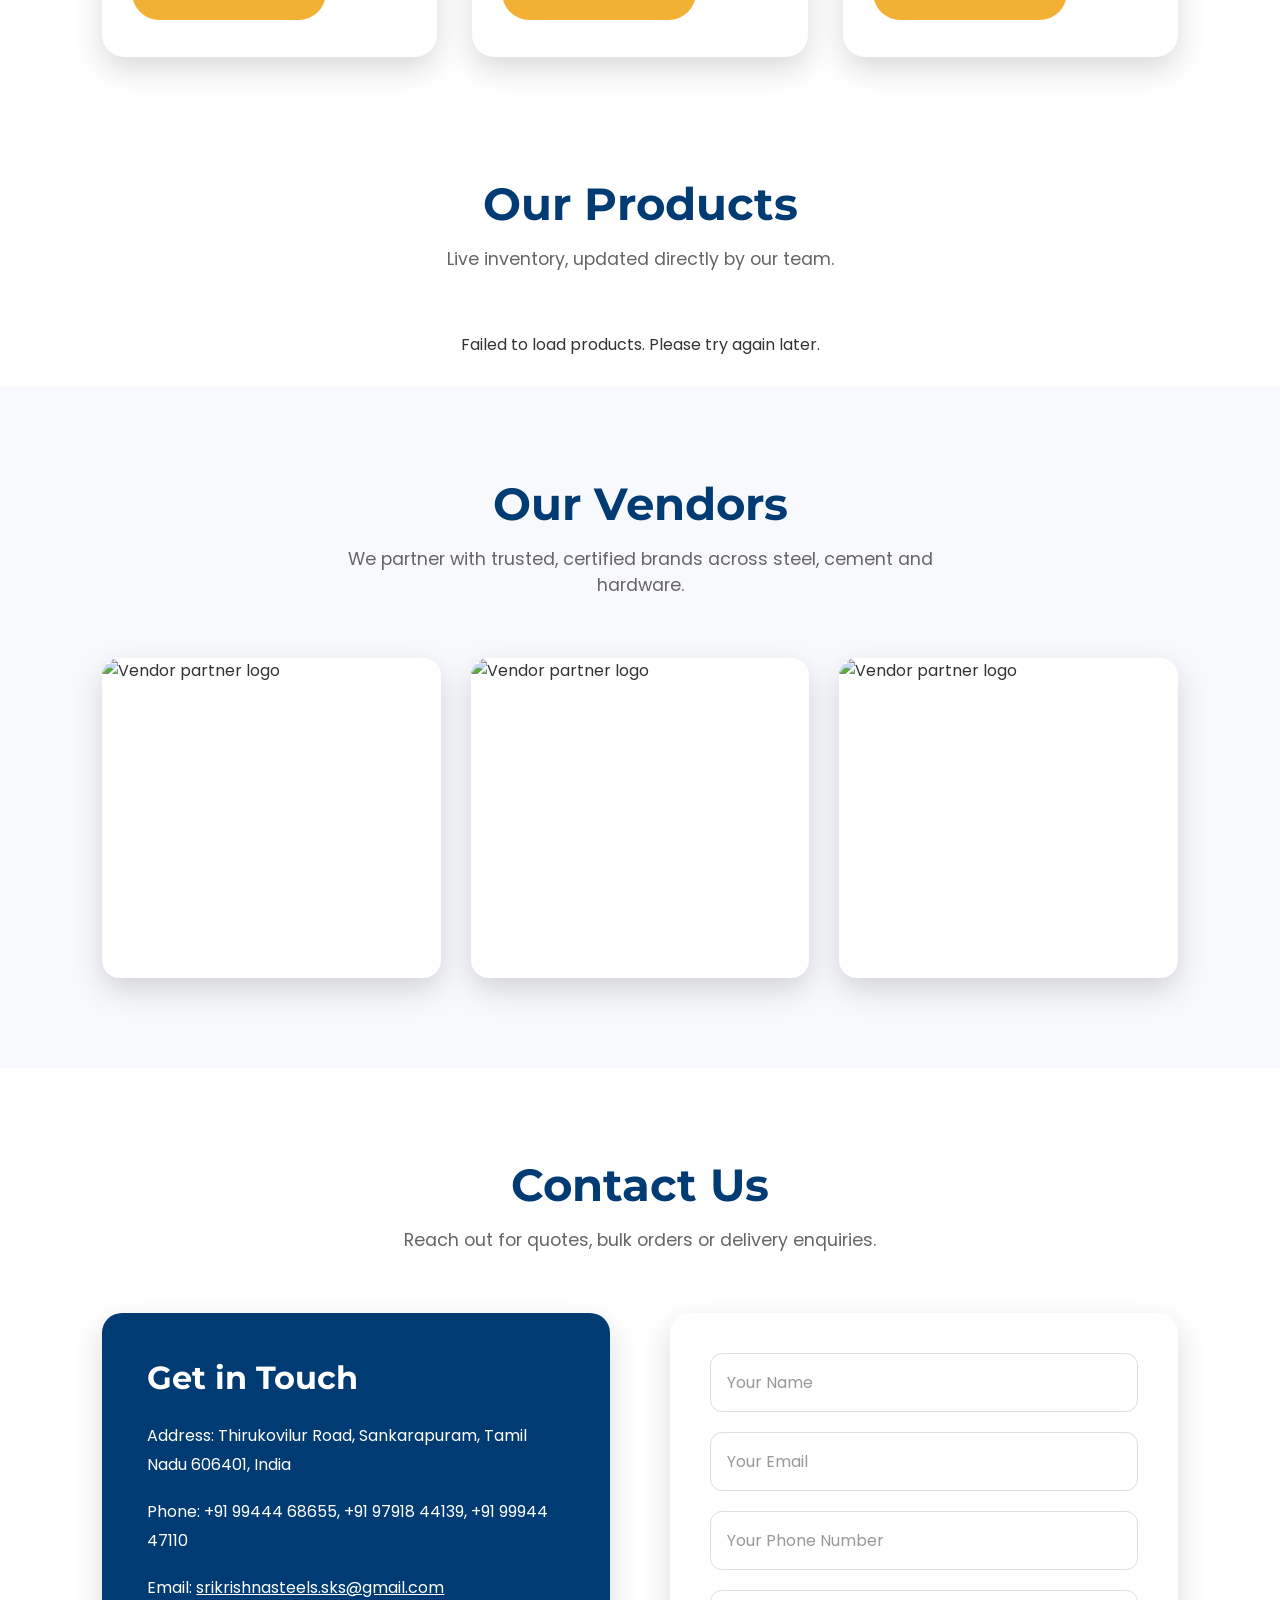
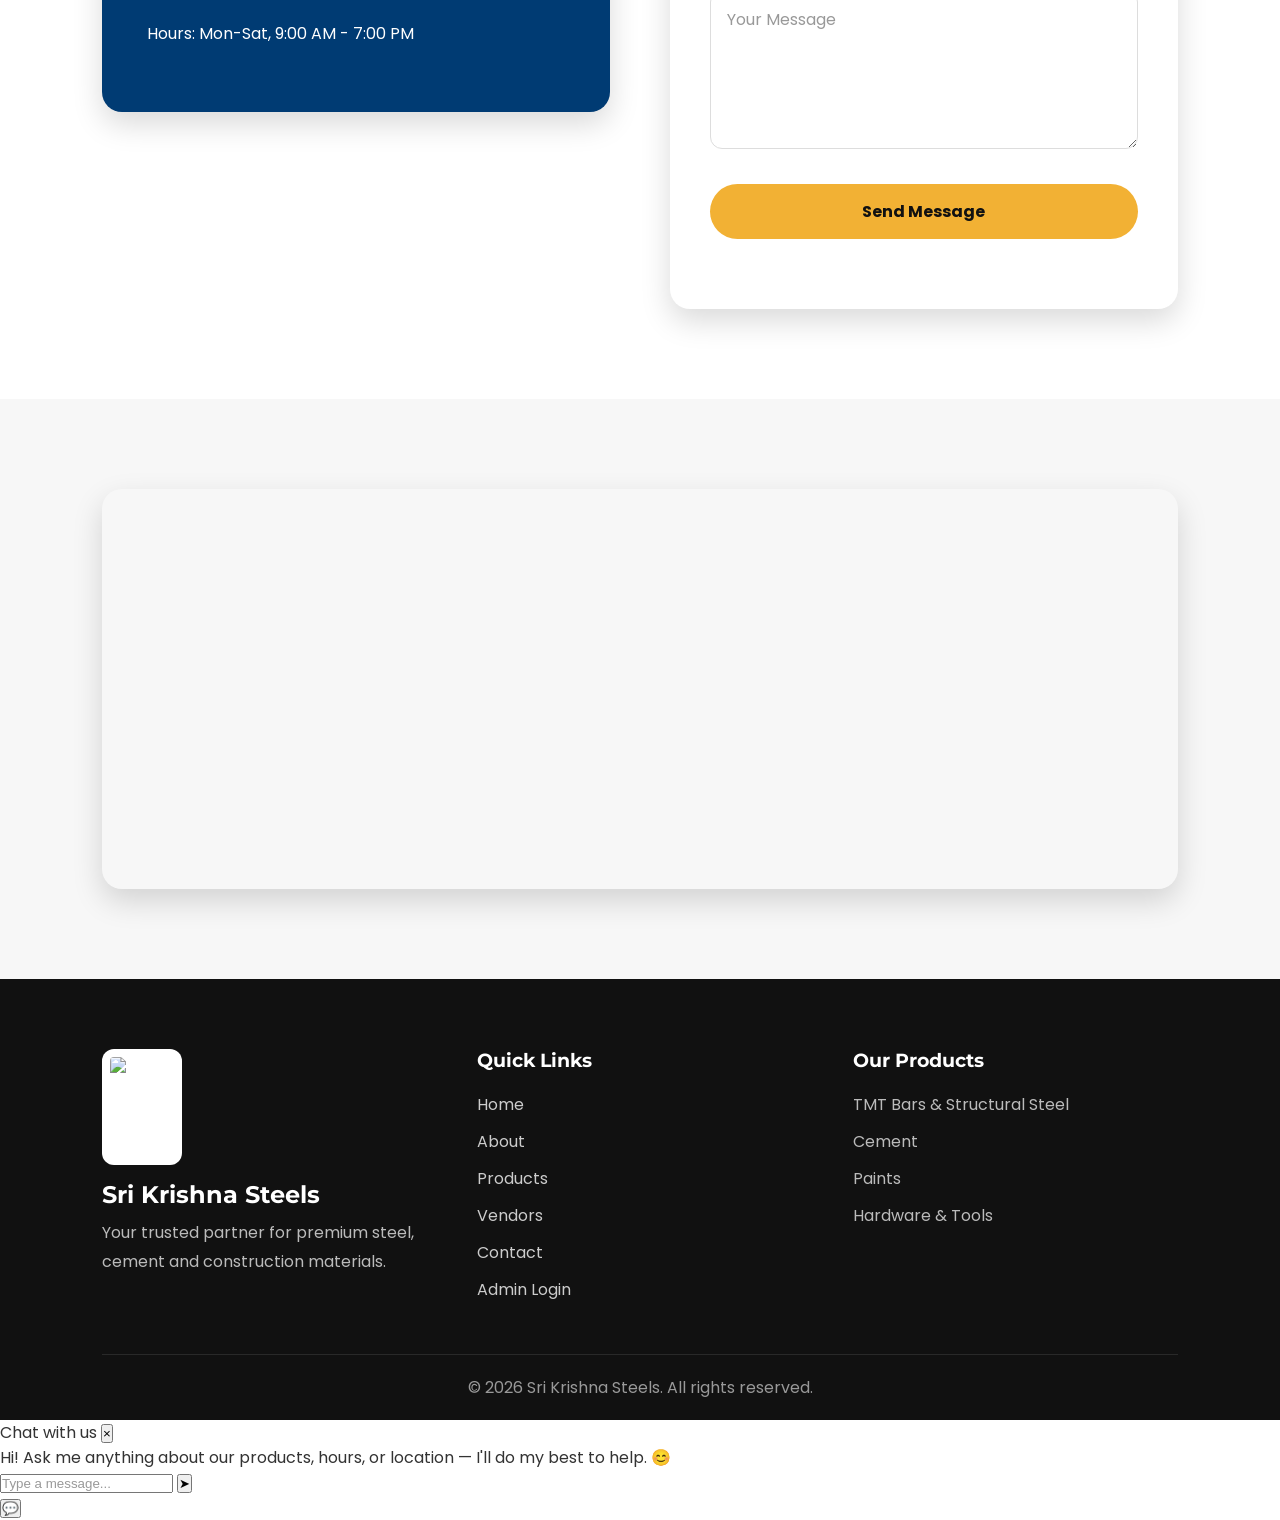
==== commit 699da044: "Implement live chat widget in index.html Added a live chat widget to enhance customer support." ====
--- a/index.html
+++ b/index.html
@@ -688,6 +688,23 @@
     </svg>
 </a>
 
+<!-- Live chat widget — right side, so it doesn't collide with WhatsApp/call on the left -->
+<div id="chatWindow" class="chat-window">
+    <div class="chat-header">
+        <span>Chat with us</span>
+        <button type="button" id="chatCloseBtn" aria-label="Close chat">&times;</button>
+    </div>
+    <div id="chatMessages" class="chat-messages">
+        <div class="chat-msg chat-msg-bot">Hi! Ask me anything about our products, hours, or location — I'll do my best to help. 😊</div>
+    </div>
+    <form id="chatForm" class="chat-input-row">
+        <input type="text" id="chatInput" placeholder="Type a message..." autocomplete="off" required>
+        <button type="submit" aria-label="Send">➤</button>
+    </form>
+</div>
+
+<button id="chatToggleBtn" class="chat-toggle" type="button" aria-label="Open chat">💬</button>
+
 <!-- ================= GOOGLE TRANSLATE SCRIPT ================= -->
 <!-- Default new visitors to Tamil since that's our primary audience. If a visitor has already
      picked a language before (including switching back to English), this leaves their choice alone. -->
